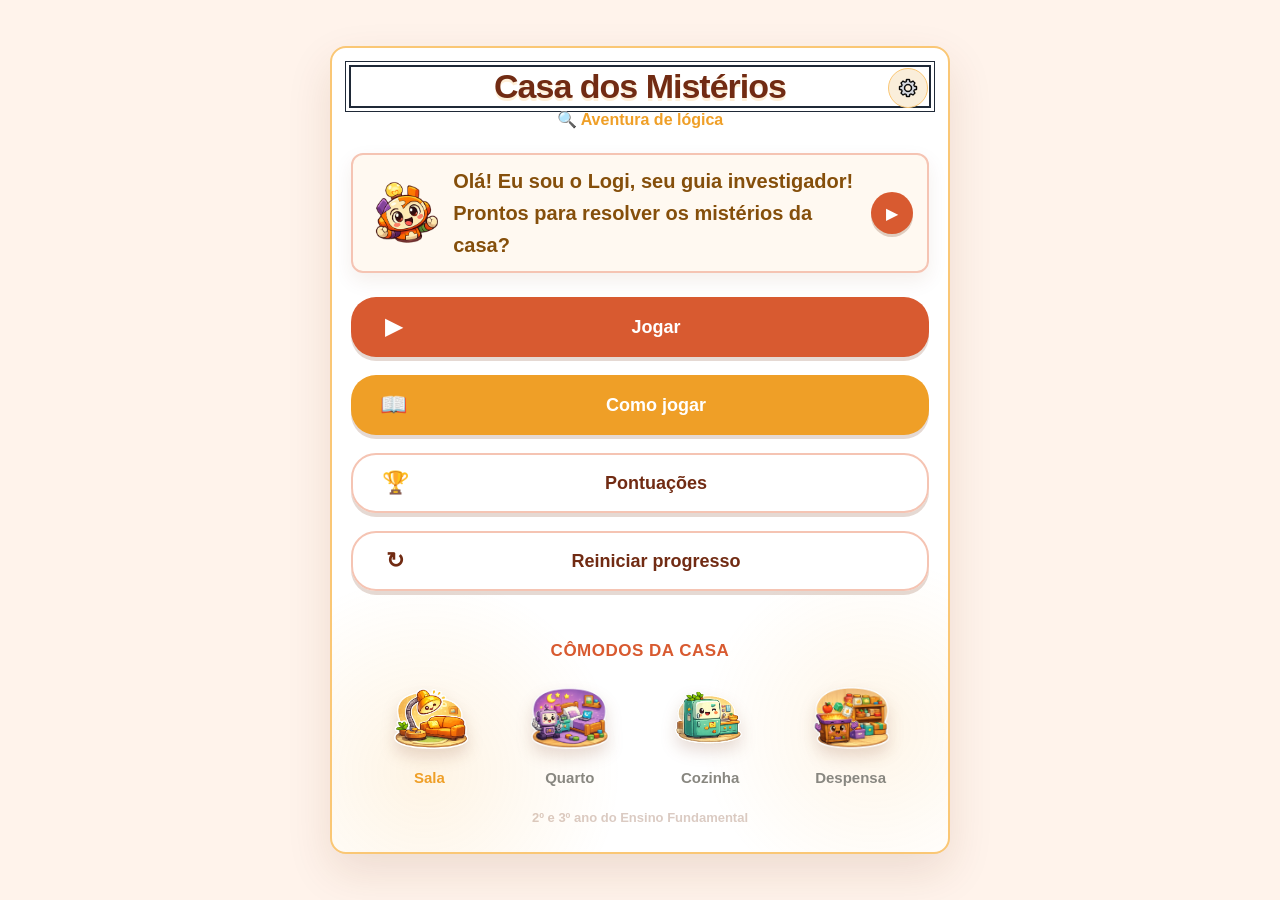
==== index.html @ b4cecc3c "AB#102 Ajustar leitura de textos e rótulos pelo leitor de tela" ====
<!DOCTYPE html>
<html lang="pt-BR">
<head>
  <meta charset="UTF-8">
  <meta name="viewport" content="width=device-width, initial-scale=1.0">
  <title>Casa dos Mistérios</title>
  <link rel="stylesheet" href="assets/css/base.css">
  <link rel="stylesheet" href="assets/css/index.css">
</head>
<body>

  <section class="tela tela--relativa" id="tela-principal">

    <!-- Cabeçalho -->
    <section class="inicio-header">
      <h1 class="inicio-header__titulo" id="inicio-titulo">Casa dos Mistérios</h1>
      <p class="inicio-header__subtitulo"><span aria-hidden="true">🔍</span> Aventura de lógica</p>
    </section>

    <!-- Acesso às configurações de acessibilidade -->
    <button class="btn-config" id="btn-config"
            type="button"
            aria-label="Configurações"
            aria-haspopup="dialog"
            aria-controls="modal-config"
            aria-expanded="false">
      <img src="assets/img/config.png" alt="" aria-hidden="true" style="width:20px;height:20px;">
    </button>

    <!-- Mascote Logi de boas-vindas -->
    <section class="balao inicio-logi" aria-label="Mensagem do Logi">
      <img src="assets/img/logi_feliz.png" alt="" class="logi-mascote">
      <p class="balao__texto" id="logi-boas-vindas">
        Olá! Eu sou o <strong>Logi</strong>, seu guia investigador! Prontos para resolver os mistérios da casa?
      </p>
      <button class="dica__play balao__play" id="logi-play" type="button" aria-label="Repetir instrução do Logi">▶</button>
    </section>


    <!-- Menu -->
    <div class="menu-botoes">
      <button class="btn--menu-principal btn--menu-laranja"
              onclick="window.location.href='assets/pages/MapaCasa.html'">
        <span aria-hidden="true">▶</span>
        <strong>Jogar</strong>
      </button>
      <button class="btn--menu-principal btn--menu-ambar" id="btn-como-jogar"
              aria-haspopup="dialog" aria-controls="modal-como-jogar" aria-expanded="false">
        <span aria-hidden="true">📖</span>
        <strong>Como jogar</strong>
      </button>
      <button class="btn--menu-principal btn--menu-outline"
              onclick="window.location.href='assets/pages/TelaPontuacao.html'">
        <span aria-hidden="true">🏆</span>
        <strong>Pontuações</strong>
      </button>
      <button class="btn--menu-principal btn--menu-outline" id="btn-resetar">
        <span aria-hidden="true">↻</span>
        <strong>Reiniciar progresso</strong>
      </button>
    </div>

    <!-- Prévia dos cômodos -->
    <section class="inicio-comodos" aria-label="Cômodos do jogo">
      <p class="inicio-comodos__titulo">Cômodos da Casa</p>
      <div class="inicio-comodos__lista">
        <article class="inicio-comodo">
          <img src="assets/img/icone-sala.png" alt="" class="inicio-comodo__icone-img">
          <p class="inicio-comodo__label" id="lbl-sala">Sala</p>
        </article>
        <article class="inicio-comodo">
          <img src="assets/img/icone-quarto.png" alt="" class="inicio-comodo__icone-img">
          <p class="inicio-comodo__label inicio-comodo__label--cinza" id="lbl-quarto">Quarto</p>
        </article>
        <article class="inicio-comodo">
          <img src="assets/img/icone-cozinha.png" alt="" class="inicio-comodo__icone-img">
          <p class="inicio-comodo__label inicio-comodo__label--cinza" id="lbl-cozinha">Cozinha</p>
        </article>
        <article class="inicio-comodo">
          <img src="assets/img/icone-despensa.png" alt="" class="inicio-comodo__icone-img">
          <p class="inicio-comodo__label inicio-comodo__label--cinza" id="lbl-despensa">Despensa</p>
        </article>
      </div>
      <p class="inicio-rodape">2º e 3º ano do Ensino Fundamental</p>
    </section>

  </section><!-- /tela-principal -->

  <!-- ===== Modal Configurações de acessibilidade ===== -->
  <div class="modal-overlay" id="modal-config" role="dialog" aria-modal="true"
       aria-labelledby="config-titulo" aria-describedby="config-descricao" style="display:none;">
    <section class="modal" style="max-width:340px;">
      <h2 class="modal-titulo" id="config-titulo">Configurações de acessibilidade</h2>
      <p class="modal-sub" id="config-descricao">Opções para tornar o jogo mais confortável.</p>

      <section class="config-linha">
        <label class="config-label" for="toggle-contraste">Alto contraste</label>
        <button class="toggle-btn" id="toggle-contraste" role="switch"
                type="button" aria-checked="false" aria-label="Alto contraste"
                aria-describedby="contraste-status">
          <span class="toggle-thumb"></span>
        </button>
      </section>
      <p class="modal-sub" id="contraste-status">Aumenta o contraste de textos, fundos e controles.</p>

      <section class="config-linha" style="margin-top:1rem;">
        <span class="config-label" id="fonte-label">Tamanho da fonte</span>
        <section class="config-fonte-btns">
          <button class="btn btn--outline" id="btn-fonte-menos"
                  type="button" aria-label="Diminuir tamanho da fonte"
                  aria-describedby="fonte-status" style="flex:0;padding:8px 14px;">A−</button>
          <span id="fonte-valor" role="status" aria-live="polite" aria-atomic="true" style="font-size:calc(13px * var(--escala-fonte));font-weight:600;color:var(--texto-escuro);min-width:40px;text-align:center;">Padrão (100%)</span>
          <button class="btn btn--outline" id="btn-fonte-mais"
                  type="button" aria-label="Aumentar tamanho da fonte"
                  aria-describedby="fonte-status" style="flex:0;padding:8px 14px;">A+</button>
        </section>
      </section>
      <p class="modal-sub" id="fonte-status">Escolha entre tamanho padrão, maior e muito maior.</p>

      <section class="config-linha" style="margin-top:1rem;">
        <label class="config-label" for="toggle-som">Efeitos sonoros</label>
        <button class="toggle-btn" id="toggle-som" role="switch"
                aria-checked="true" aria-label="Efeitos sonoros">
          <span class="toggle-thumb"></span>
        </button>
      </section>

      <section class="config-linha" style="margin-top:1rem;">
        <label class="config-label" for="toggle-musica">Música</label>
        <button class="toggle-btn" id="toggle-musica" role="switch"
                aria-checked="true" aria-label="Música">
          <span class="toggle-thumb"></span>
        </button>
      </section>

      <section class="config-linha" style="margin-top:1rem;">
        <label class="config-label" for="toggle-narracao">Narração</label>
        <button class="toggle-btn" id="toggle-narracao" role="switch"
                type="button" aria-checked="true" aria-label="Narração">
          <span class="toggle-thumb"></span>
        </button>
      </section>

      <section style="margin-top:1.25rem;" aria-labelledby="atalhos-titulo">
        <h3 id="atalhos-titulo" style="font-size:calc(11px * var(--escala-fonte));font-weight:700;color:var(--cinza);text-transform:uppercase;letter-spacing:.5px;margin-bottom:6px;">
          Atalhos de teclado
        </h3>
        <ul style="font-size:calc(11px * var(--escala-fonte));color:var(--texto-medio);line-height:2;">
          <li><kbd>Alt</kbd> + <kbd>A</kbd> — abrir acessibilidade</li>
          <li><kbd>Alt</kbd> + <kbd>R</kbd> — repetir instrução</li>
          <li><span aria-hidden="true"><kbd>Esc</kbd></span><span class="texto-leitor">Escape</span> — fechar menu ou janela aberta</li>
          <li><kbd>Tab</kbd> — navegar entre elementos</li>
          <li><kbd>Enter</kbd> / <kbd>Espaço</kbd> — selecionar / confirmar</li>
          <li><kbd>Delete</kbd> — remover bloco selecionado</li>
          <li><kbd>V</kbd> / <kbd>F</kbd> — Verdadeiro / Falso (Cozinha)</li>
        </ul>
      </section>

      <button class="btn btn--laranja" style="margin-top:1.25rem;width:100%;"
              id="btn-fechar-config" aria-label="Fechar configurações">
        Fechar
      </button>
    </section>
  </div>

  <!-- ===== Modal Como Jogar ===== -->
  <div class="modal-overlay" id="modal-como-jogar" role="dialog" aria-modal="true"
       aria-labelledby="cj-titulo" style="display:none;">
    <section class="modal" style="max-width:340px;">
      <h2 class="modal-titulo" id="cj-titulo" style="margin-bottom:1rem;">Como jogar</h2>
      <ul style="font-size:calc(13px * var(--escala-fonte));line-height:2;color:var(--texto-medio);list-style:none;padding:0;">
        <li><img src="assets/img/icone-sala.png"     alt="" style="width:18px;vertical-align:middle;margin-right:6px;"> <strong>Sala</strong> — Monte sequências de blocos para guiar o personagem até a estrela.</li>
        <li style="margin-top:6px;"><img src="assets/img/icone-quarto.png"   alt="" style="width:18px;vertical-align:middle;margin-right:6px;"> <strong>Quarto</strong> — Encontre os erros na rotina e reconstrua a ordem correta.</li>
        <li style="margin-top:6px;"><img src="assets/img/icone-cozinha.png"  alt="" style="width:18px;vertical-align:middle;margin-right:6px;"> <strong>Cozinha</strong> — Julgue cada frase: Verdadeiro ou Falso?</li>
        <li style="margin-top:6px;"><img src="assets/img/icone-despensa.png" alt="" style="width:18px;vertical-align:middle;margin-right:6px;"> <strong>Despensa</strong> — Organize os itens por tamanho, cor ou categoria.</li>
      </ul>
      <p style="font-size:calc(12px * var(--escala-fonte));color:var(--cinza);margin-top:1rem;">
        Complete cada cômodo para desbloquear o próximo. Quanto menos erros, mais pontos!
      </p>
      <button class="btn btn--laranja" style="margin-top:1.25rem;width:100%;"
              id="btn-fechar-cj">
        Entendi!
      </button>
    </section>
  </div>

  <script src="assets/js/plataforma.js"></script>
  <script src="assets/js/gameState.js"></script>
  <script src="assets/js/audio.js"></script>
  <script>
  /* ===== index.html — menu principal ===== */

  /* Atualiza labels dos cômodos com status de progresso */
  function atualizarStatus() {
    const state = gameState.get();
    const ids   = ['sala', 'quarto', 'cozinha', 'despensa'];
    ids.forEach(id => {
      const el = document.getElementById('lbl-' + id);
      if (!el) return;
      if (state.completed[id]) {
        el.classList.remove('inicio-comodo__label--cinza');
        el.textContent = el.textContent.replace(' ✓', '') + ' ✓';
      }
    });
  }

  /* ===== Configurações ===== */
  let acionadorModal = null;

  function abrirModal(id, acionador) {
    const modal = document.getElementById(id);
    if (!modal) return;
    acionadorModal = acionador || document.activeElement;
    preservarFocoAcessivel(modal, acionadorModal);
    abrirModalFluxoAcessivel(modal);
    if (acionadorModal?.hasAttribute('aria-expanded')) {
      acionadorModal.setAttribute('aria-expanded', 'true');
    }
  }

  function fecharModal(id) {
    const modal = document.getElementById(id);
    if (!modal || modal.style.display === 'none') return;
    if (id === 'modal-como-jogar') restaurarNarracaoAposTutorial();
    if (acionadorModal?.hasAttribute('aria-expanded')) {
      acionadorModal.setAttribute('aria-expanded', 'false');
    }
    acionadorModal = null;
    fecharModalFluxoAcessivel(modal);
  }

  document.getElementById('btn-config').addEventListener('click', () => {
    sincronizarTogglles();
    abrirModal('modal-config', document.getElementById('btn-config'));
  });
  document.getElementById('btn-fechar-config').addEventListener('click', () => fecharModal('modal-config'));
  document.getElementById('btn-como-jogar').addEventListener('click', e => {
    abrirModal('modal-como-jogar', e.currentTarget);
    const modal = document.getElementById('modal-como-jogar');
    const texto = [...modal.querySelectorAll('li, p')].map(el => el.textContent).join(' ');
    narrarTutorialAcessivel(texto);
  });
  document.getElementById('btn-fechar-cj').addEventListener('click', () => {
    fecharModal('modal-como-jogar');
  });

  // Fechar ao clicar fora
  ['modal-config', 'modal-como-jogar'].forEach(id => {
    document.getElementById(id).addEventListener('click', e => {
      if (e.target === e.currentTarget) fecharModal(id);
    });
  });

  /* ---- Toggles ---- */
  function sincronizarTogglles() {
    const cfg = gameState.getSettings();
    setToggle('toggle-contraste', cfg.altoContraste);
    setToggle('toggle-som',       cfg.somAtivado);
    setToggle('toggle-musica',    cfg.musicaAtivada);
    setToggle('toggle-narracao',  cfg.narracaoAtivada);
    atualizarControleFonte(cfg.tamanhoFonte);
  }

  function setToggle(id, on) {
    const btn = document.getElementById(id);
    btn.setAttribute('aria-checked', on ? 'true' : 'false');
    btn.classList.toggle('toggle-btn--on', on);
  }

  function bindToggle(id, key) {
    document.getElementById(id).addEventListener('click', () => {
      const cfg     = gameState.getSettings();
      const novoVal = !cfg[key];
      gameState.updateSettings({ [key]: novoVal });
      setToggle(id, novoVal);
      aplicarConfiguracoes();
      if (key === 'musicaAtivada') audio.sincronizarConfiguracoes();
      if (key === 'narracaoAtivada') audio.sincronizarNarracao();
    });
  }

  bindToggle('toggle-contraste', 'altoContraste');
  bindToggle('toggle-som',       'somAtivado');
  bindToggle('toggle-musica',    'musicaAtivada');
  bindToggle('toggle-narracao',  'narracaoAtivada');

  const textoBoasVindas = document.getElementById('logi-boas-vindas').textContent;
  audio.definirNarracao(textoBoasVindas);
  document.getElementById('logi-play').addEventListener('click', () => audio.repetirNarracao());

  /* ---- Tamanho da fonte ---- */
  const NIVEIS_FONTE = [100, 120, 140];
  const NOMES_FONTE = { 100: 'Padrão', 120: 'Maior', 140: 'Muito maior' };

  function nivelFonteAtual(valor) {
    return NIVEIS_FONTE.includes(Number(valor)) ? Number(valor) : 100;
  }

  function atualizarControleFonte(valor) {
    const nivel = nivelFonteAtual(valor);
    const indice = NIVEIS_FONTE.indexOf(nivel);
    const valorEl = document.getElementById('fonte-valor');
    valorEl.textContent = `${NOMES_FONTE[nivel]} (${nivel}%)`;
    valorEl.setAttribute('aria-label', `Tamanho da fonte: ${NOMES_FONTE[nivel]}, ${nivel} por cento`);
    document.getElementById('btn-fonte-menos').setAttribute('aria-disabled', indice === 0 ? 'true' : 'false');
    document.getElementById('btn-fonte-mais').setAttribute('aria-disabled', indice === NIVEIS_FONTE.length - 1 ? 'true' : 'false');
  }

  function alterarTamanhoFonte(direcao) {
    const atual = nivelFonteAtual(gameState.getSettings().tamanhoFonte);
    const indiceAtual = NIVEIS_FONTE.indexOf(atual);
    const novoIndice = Math.max(0, Math.min(NIVEIS_FONTE.length - 1, indiceAtual + direcao));
    const novoNivel = NIVEIS_FONTE[novoIndice];
    if (novoNivel === atual) return;
    gameState.updateSettings({ tamanhoFonte: novoNivel });
    aplicarConfiguracoes();
    atualizarControleFonte(novoNivel);
  }

  document.getElementById('btn-fonte-menos').addEventListener('click', () => alterarTamanhoFonte(-1));
  document.getElementById('btn-fonte-mais').addEventListener('click', () => alterarTamanhoFonte(1));

  /* ---- Resetar progresso ---- */
  document.getElementById('btn-resetar').addEventListener('click', () => {
    if (confirm('Apagar todo o progresso e recomeçar?')) {
      gameState.reset();
      localStorage.removeItem('sala_fase');
      localStorage.removeItem('despensa_nivel');
      atualizarStatus();
    }
  });

  atualizarStatus();
  sincronizarTogglles();
  // Uma orientacao por carregamento, usando a base global de acessibilidade.
  document.addEventListener('DOMContentLoaded', () => {
    inicializarOrientacaoAcessivel({
      titulo: 'Casa dos Mistérios',
      mensagem: 'Menu principal. Use Tab para navegar pelos botões e Enter para selecionar. Escolha Jogar para começar.',
      focoInicial: '#inicio-titulo'
    });
  }, { once: true });
  </script>

</body>
</html>
---- assets/css/base.css ----
/* =============================================================
   base.css — A Casa dos Mistérios Lógicos
   Tokens de design, reset e componentes compartilhados por
   TODAS as telas. Cada página carrega este arquivo primeiro.
   ============================================================= */

/* ---------- Variáveis de design ---------- */
:root {
  --escala-fonte:   1;
  --laranja:        #D85A30;
  --laranja-claro:  #F0997B;
  --laranja-fundo:  #FAECE7;
  --laranja-borda:  #F5C4B3;
  --ambar:          #EF9F27;
  --ambar-claro:    #FAC775;
  --ambar-fundo:    #FAEEDA;
  --roxo:           #534AB7;
  --roxo-claro:     #7F77DD;
  --roxo-fundo:     #EEEDFE;
  --roxo-borda:     #AFA9EC;
  --verde:          #1D9E75;
  --verde-claro:    #5DCAA5;
  --verde-fundo:    #E1F5EE;
  --verde-borda:    #9FE1CB;
  --marrom:         #4A1B0C;
  --marrom-medio:   #712B13;
  --marrom-fundo:   #FDF5EE;
  --cinza:          #888780;
  --cinza-claro:    #D3D1C7;
  --cinza-fundo:    #F1EFE8;
  --vermelho:       #E24B4A;
  --vermelho-fundo: #FCEBEB;
  --texto-escuro:   #2C2C2A;
  --texto-medio:    #5F5E5A;
  --branco:         #FFFFFF;
  --raio:           12px;
  --raio-lg:        16px;
  --raio-pill:      999px;
  --sombra:         0 2px 12px rgba(216, 90, 48, 0.10);
}

/* ---------- Reset e base ---------- */
*, *::before, *::after {
  box-sizing: border-box;
  margin: 0;
  padding: 0;
}

html, body {
  min-height: 100%;
  width: 100%;
}

img, svg, video, canvas {
  max-width: 100%;
}

button, input, select, textarea {
  max-width: 100%;
}

button {
  white-space: normal;
  overflow-wrap: anywhere;
}

p, li, h1, h2, h3, strong, span {
  overflow-wrap: break-word;
}

html {
  overflow-x: hidden;
}

body {
  font-family: 'Segoe UI', Tahoma, Geneva, Verdana, sans-serif;
  background: #FFF3EB;
  display: flex;
  align-items: flex-start;
  justify-content: center;
  min-height: 100vh;
  min-height: 100dvh;
  padding: clamp(0.5rem, 2vw, 1.5rem);
  color: var(--texto-escuro);
  overflow-x: hidden;
}

/* ---------- Container principal ---------- */
.tela {
  width: 100%;
  min-width: 0;
  max-width: 620px;
  background: var(--branco);
  border-radius: var(--raio-lg);
  border: 2px solid var(--laranja-borda);
  padding: 1.2rem;
  box-shadow: var(--sombra);
}

.tela--roxa     { background: #F5F0FF;           border-color: var(--roxo-borda); }
.tela--verde    { background: #F0FBF7;           border-color: var(--verde-claro); }
.tela--marrom   { background: var(--marrom-fundo); border-color: var(--laranja-borda); }
.tela--relativa { position: relative; }

/* ---------- HUD (cabeçalho de cada tela de jogo) ---------- */
.hud {
  display: flex;
  align-items: center;
  justify-content: space-between;
  margin-bottom: 1rem;
}

.hud__info {
  display: flex;
  align-items: center;
  gap: 8px;
}

.hud__icone     { font-size: calc(22px * var(--escala-fonte)); }
.hud__icone-img { width: 24px; height: 24px; object-fit: contain; }

.hud__titulo {
  font-size: calc(14px * var(--escala-fonte));
  font-weight: 600;
  color: var(--laranja);
}

.hud__titulo--roxo   { color: #3C3489; }
.hud__titulo--verde  { color: #085041; }
.hud__titulo--marrom { color: var(--marrom); }

.hud__subtitulo          { font-size: calc(11px * var(--escala-fonte)); color: var(--cinza); }
.hud__subtitulo--roxo   { color: var(--roxo); }
.hud__subtitulo--verde  { color: #0F6E56; }
.hud__subtitulo--marrom { color: var(--marrom-medio); }

/* ---------- Badge de pontos ---------- */
.badge {
  border-radius: var(--raio-pill);
  padding: 4px 12px;
  font-size: calc(12px * var(--escala-fonte));
  font-weight: 600;
}

.badge--laranja { background: var(--ambar-fundo);   color: #854F0B; }
.badge--roxo    { background: var(--roxo-fundo);    color: #3C3489; }
.badge--verde   { background: var(--verde-fundo);   color: #085041; }
.badge--marrom  { background: var(--laranja-fundo); color: var(--marrom); }

/* ---------- Balão do instrutor / Logi ---------- */
.balao {
  background: rgba(255, 248, 238, 0.8);
  border: 2px solid var(--laranja-borda);
  border-radius: var(--raio);
  padding: 10px 14px;
  margin-bottom: 1.25rem;
  display: flex;
  gap: 10px;
  align-items: flex-start;
  position: relative;
  box-shadow: 0 8px 20px rgba(111, 46, 15, 0.08);
}

.balao::after {
  content: '';
  position: absolute;
  bottom: -10px;
  left: 26px;
  width: 0;
  height: 0;
  border-top: 10px solid var(--laranja-borda);
}

.balao--roxo  { border-color: var(--roxo-borda); }
.balao--verde { border-color: var(--verde-claro); }
.balao--marrom{ border-color: var(--laranja-borda); }

.balao__emoji { font-size: calc(26px * var(--escala-fonte)); flex-shrink: 0; }

.balao__nome {
  font-size: calc(15px * var(--escala-fonte));
  font-weight: 700;
  color: var(--laranja);
  text-transform: uppercase;
  letter-spacing: 0.4px;
  margin-bottom: 2px;
}

.balao__texto {
  font-size: calc(20px * var(--escala-fonte));
  font-weight: 700;
  line-height: 1.6;
  color: #854F0B;
}

.balao__texto--roxo  { color: #3C3489; }
.balao__texto--verde { color: #085041; }
.balao__texto--marrom{ color: var(--marrom-medio); }

/* Imagem do mascote Logi dentro do balão */
.logi-mascote {
  width: 76px;
  height: 64px;
  object-fit: contain;
  flex-shrink: 0;
}

/* Item 9 — botão de play ao lado do mascote, mesmo padrão do play da Dica */
.balao__mascote {
  display: flex;
  flex-direction: column;
  align-items: center;
  gap: 5px;
  flex-shrink: 0;
}

/* Play do balão: maior e em destaque, alinhado à direita da fala */
.dica__play.balao__play {
  width: 42px;
  height: 42px;
  margin-left: auto;
  align-self: center;
  background: var(--laranja);
  color: var(--branco);
  font-size: calc(16px * var(--escala-fonte));
  box-shadow: 0 3px 0 rgba(111, 46, 15, 0.22);
}

.balao__mascote .dica__play.balao__play {
  margin-left: 0;
}

/* ---------- Painel / card interno ---------- */
.painel {
  background: var(--branco);
  border: 1.5px solid var(--laranja-borda);
  border-radius: var(--raio);
  padding: 10px;
  margin-bottom: 1rem;
}

.painel--roxo      { border-color: var(--roxo-borda); }
.painel--verde     { border-color: var(--verde-claro); }
.painel--tracejado { border-style: dashed; }

.painel__label {
  font-size: calc(11px * var(--escala-fonte));
  font-weight: 600;
  color: var(--cinza);
  text-transform: uppercase;
  letter-spacing: 0.5px;
  margin-bottom: 8px;
}

/* ---------- Blocos arrastáveis de comando ---------- */
.blocos {
  display: flex;
  flex-wrap: wrap;
  gap: 6px;
  min-height: 38px;
  align-items: center;
}

.bloco {
  border-radius: 8px;
  padding: 7px 10px;
  font-size: calc(12px * var(--escala-fonte));
  font-weight: 500;
  cursor: grab;
  display: flex;
  align-items: center;
  gap: 5px;
  user-select: none;
}

.bloco--laranja { background: var(--laranja);    color: var(--branco); }
.bloco--ambar   { background: var(--ambar);      color: var(--branco); }
.bloco--roxo    { background: var(--roxo-claro); color: var(--branco); }
.bloco--verde   { background: var(--verde);      color: var(--branco); }
.bloco--erro    { background: var(--vermelho);   color: var(--branco); }

.bloco__tag-erro {
  background: rgba(255, 255, 255, 0.3);
  border-radius: 4px;
  padding: 1px 5px;
  font-size: calc(10px * var(--escala-fonte));
}

.bloco--vazio {
  border: 2px dashed var(--cinza-claro);
  background: transparent;
  color: var(--cinza-claro);
  cursor: default;
}

/* ---------- Imagens auxiliares (substituem emojis) ---------- */
.bloco-img               { width: 16px;  height: 16px;  object-fit: contain; }
.grade-img               { width: 100%;  height: 100%;  object-fit: contain; }
.grade-personagem        { position: relative; z-index: 2; }
.dica-img                { width: 18px;  height: 18px;  object-fit: contain; flex-shrink: 0; }
.modal-trofeu            { width: 56px;  height: 56px;  object-fit: contain; margin-bottom: 0.5rem; }
.modal-estrela-img       { width: 28px;  height: 28px;  object-fit: contain; }
.modal-estrela-img--vazia { filter: grayscale(1) opacity(0.35); }
.comodo-card__icone-img  { display: block; width: 40px; height: 40px; object-fit: contain; margin: 0 auto 6px; }
.resultado-header__icone-img  { width: 60px; height: 60px; object-fit: contain; margin-bottom: 0.5rem; }
.pontuacao-card__icone-img    { width: 22px; height: 22px; object-fit: contain; }
.btn-vf__emoji-img            { width: 32px; height: 32px; object-fit: contain; }

/* ---------- Botões principais ---------- */
.btn-grupo {
  display: flex;
  gap: 10px;
}

.btn {
  border: none;
  border-radius: var(--raio);
  padding: 12px 0;
  font-size: calc(14px * var(--escala-fonte));
  font-weight: 600;
  cursor: pointer;
  flex: 1;
  transition: opacity 0.15s;
}

.btn:hover  { opacity: 0.88; }
.btn:active { opacity: 0.75; }

.btn--laranja { background: var(--laranja); color: var(--branco); }
.btn--roxo    { background: var(--roxo);    color: var(--branco); }
.btn--verde   { background: var(--verde);   color: var(--branco); }
.btn--marrom  { background: var(--laranja); color: var(--branco); }

.btn--outline {
  background: var(--laranja-fundo);
  color: var(--marrom-medio);
  border: 1.5px solid var(--laranja-borda);
  flex: 0 0 auto;
  white-space: nowrap;
  overflow-wrap: normal;
  padding: 12px 16px;
}

.btn--outline-roxo {
  background: var(--roxo-fundo);
  color: #3C3489;
  border: 1.5px solid var(--roxo-borda);
  flex: 0 0 auto;
  white-space: nowrap;
  overflow-wrap: normal;
  padding: 12px 16px;
}

/* ---------- Botão Voltar ao Mapa (HUD das telas de jogo) ---------- */
.btn-voltar-mapa {
  display: inline-flex;
  align-items: center;
  gap: 4px;
  padding: 5px 12px;
  border-radius: var(--raio-pill);
  border: 1.5px solid var(--laranja-borda);
  background: rgba(255, 255, 255, 0.92);
  color: var(--marrom-medio);
  font-size: calc(12px * var(--escala-fonte));
  font-weight: 700;
  cursor: pointer;
  flex-shrink: 0;
  transition: opacity 0.15s, transform 0.15s;
  box-shadow: 0 2px 0 rgba(111, 46, 15, 0.10);
  white-space: nowrap;
}
.btn-voltar-mapa:hover  { opacity: 0.85; transform: translateX(-2px); }
.btn-voltar-mapa:active { transform: translateX(0); opacity: 0.75; }

/* ---------- Botão de ajuda (Como jogar / Objetivo) ---------- */
.btn-ajuda {
  display: inline-flex;
  align-items: center;
  justify-content: center;
  width: 44px;
  height: 44px;
  min-width: 44px;
  border-radius: 50%;
  border: 1.5px solid var(--laranja-borda);
  background: rgba(255, 255, 255, 0.95);
  color: var(--marrom-medio);
  font-size: calc(20px * var(--escala-fonte));
  font-weight: 900;
  cursor: pointer;
  flex-shrink: 0;
  margin-left: 8px;
  box-shadow: 0 3px 0 rgba(111, 46, 15, 0.14);
  transition: transform 0.15s, box-shadow 0.15s, opacity 0.15s;
}

.btn-ajuda:hover  { opacity: 0.88; transform: translateY(-2px); }
.btn-ajuda:active { transform: translateY(0); opacity: 0.75; }

/* ---------- Conteúdo do modal de ajuda (Como jogar / Objetivo) ---------- */
.modal-ajuda {
  text-align: left;
}

.modal-fechar {
  position: absolute;
  top: 10px;
  right: 10px;
  width: 32px;
  height: 32px;
  border-radius: 50%;
  border: none;
  background: var(--cinza-fundo);
  color: var(--texto-medio);
  font-size: calc(16px * var(--escala-fonte));
  font-weight: 700;
  cursor: pointer;
  display: flex;
  align-items: center;
  justify-content: center;
}

.modal-ajuda-secao {
  margin-bottom: 1.1rem;
}

.modal-ajuda-secao:last-child { margin-bottom: 0; }

.modal-ajuda-titulo {
  display: flex;
  align-items: center;
  gap: 6px;
  font-size: calc(12px * var(--escala-fonte));
  font-weight: 900;
  text-transform: uppercase;
  letter-spacing: 0.6px;
  color: var(--laranja);
  margin-bottom: 0.55rem;
}

.modal-ajuda-lista {
  padding-left: 1.1rem;
  color: var(--texto-medio);
  font-size: calc(13px * var(--escala-fonte));
  line-height: 1.6;
}

.modal-ajuda-lista li + li { margin-top: 0.7rem; }

/* Item 7 — cada passo do "Como jogar" ganha um preview real do elemento citado */
.modal-ajuda-visual {
  display: flex;
  align-items: center;
  gap: 8px;
  flex-wrap: wrap;
  margin-top: 6px;
}

.modal-ajuda-visual .btn {
  flex: none;
  padding: 8px 16px;
  font-size: calc(12px * var(--escala-fonte));
  pointer-events: none;
}

.modal-ajuda-visual .bloco {
  flex: none;
  pointer-events: none;
}

.modal-ajuda-visual img {
  width: 26px;
  height: 26px;
  object-fit: contain;
}

.modal-ajuda-visual .modal-ajuda-mini-painel {
  border: 1.5px dashed var(--laranja-borda);
  border-radius: 10px;
  padding: 5px 10px;
  font-size: calc(11.5px * var(--escala-fonte));
  color: var(--texto-medio);
  background: rgba(255, 255, 255, 0.6);
}

.modal-ajuda-objetivo {
  display: flex;
  align-items: center;
  gap: 10px;
  background: var(--laranja-fundo);
  border-radius: 14px;
  padding: 0.7rem 0.85rem;
  text-align: left;
}

.modal-ajuda-objetivo img {
  width: 34px;
  height: 34px;
  object-fit: contain;
  flex-shrink: 0;
}

.modal-ajuda-objetivo p {
  font-size: calc(13px * var(--escala-fonte));
  line-height: 1.5;
  color: var(--marrom-medio);
}

/* ---------- Dica padronizada (ícone do cômodo + play) ---------- */
.dica__icone-comodo {
  width: 26px;
  height: 26px;
  object-fit: contain;
  flex-shrink: 0;
}

.dica__play {
  flex-shrink: 0;
  width: 30px;
  height: 30px;
  margin-left: auto;
  border-radius: 50%;
  border: none;
  background: rgba(255, 255, 255, 0.75);
  color: inherit;
  font-size: calc(12px * var(--escala-fonte));
  cursor: pointer;
  display: flex;
  align-items: center;
  justify-content: center;
  box-shadow: 0 2px 4px rgba(0, 0, 0, 0.12);
  transition: transform 0.15s, opacity 0.15s;
}

.dica__play:hover  { opacity: 0.85; transform: scale(1.06); }
.dica__play:active { transform: scale(0.94); }

/* Item 8 — chama a atenção para a Dica após o primeiro erro do jogador */
.dica--pulsar {
  animation: dica-pulsar 1.3s ease-in-out infinite;
  box-shadow: 0 0 0 3px rgba(239, 159, 39, 0.35);
}

@keyframes dica-pulsar {
  0%, 100% { transform: scale(1); }
  50%      { transform: scale(1.035); }
}

@media (prefers-reduced-motion: reduce) {
  .dica--pulsar { animation: none; }
}

/* ---------- Botão de configurações (⚙) ---------- */
.btn-config {
  position: absolute;
  top: 20px;
  right: 20px;
  background: var(--ambar-fundo);
  border-radius: 50%;
  width: 40px;
  height: 40px;
  display: flex;
  align-items: center;
  justify-content: center;
  font-size: calc(18px * var(--escala-fonte));
  border: 1.5px solid var(--ambar-claro);
  cursor: pointer;
}

/* ---------- Dica / alerta contextual ---------- */
.dica {
  border-radius: var(--raio);
  padding: 8px 14px;
  display: flex;
  align-items: center;
  gap: 8px;
  margin-bottom: 1rem;
}

.dica--ambar { background: var(--ambar-fundo); }
.dica--roxo  { background: var(--roxo-fundo); }
.dica--verde { background: var(--verde-fundo); }
.dica--erro  { background: var(--vermelho-fundo); }

.dica__emoji { font-size: calc(18px * var(--escala-fonte)); flex-shrink: 0; }

.dica__texto { font-size: calc(11px * var(--escala-fonte)); line-height: 1.5; }
.dica__texto--ambar { color: #854F0B; }
.dica__texto--roxo  { color: #3C3489; }
.dica__texto--verde { color: #085041; }
.dica__texto--erro  { color: #A32D2D; }

/* ---------- Bolinhas de progresso ---------- */
.progresso {
  display: flex;
  justify-content: center;
  gap: 4px;
  margin-top: 8px;
}

.progresso__bolinha {
  width: 10px;
  height: 10px;
  border-radius: 50%;
}

.progresso__bolinha--ok    { background: #97C459; }
.progresso__bolinha--meio  { background: #C0DD97; }
.progresso__bolinha--vazio { background: var(--cinza-claro); }

/* ---------- Modal overlay e caixa ---------- */
.modal-overlay {
  position: fixed;
  inset: 0;
  background: rgba(0, 0, 0, 0.55);
  display: flex;
  align-items: center;
  justify-content: center;
  z-index: 1000;
  padding: clamp(0.5rem, 2vw, 1rem);
  overflow-x: hidden;
  overflow-y: auto;
}

.hud,
.hud__info,
.balao,
.painel,
.btn-grupo {
  min-width: 0;
}

.modal {
  background: var(--branco);
  border-radius: var(--raio-lg);
  padding: clamp(1rem, 4vw, 1.5rem);
  width: min(100%, 360px);
  max-width: 360px;
  max-height: calc(100dvh - 1rem);
  overflow-y: auto;
  overflow-wrap: anywhere;
  text-align: center;
  box-shadow: 0 8px 32px rgba(0, 0, 0, 0.2);
  animation: modalEntrada 0.25s ease;
}

@keyframes modalEntrada {
  from { transform: scale(0.88); opacity: 0; }
  to   { transform: scale(1);    opacity: 1; }
}

.modal-titulo { font-size: calc(20px * var(--escala-fonte)); font-weight: 700; color: var(--marrom-medio); margin-bottom: 0.25rem; }
.modal-sub    { font-size: calc(13px * var(--escala-fonte)); color: var(--texto-medio); margin-bottom: 0.75rem; }
.modal-pts    { font-size: calc(16px * var(--escala-fonte)); font-weight: 700; color: var(--laranja); margin-top: 0.5rem; }

.modal-estrelas {
  display: flex;
  gap: 6px;
  justify-content: center;
  margin: 0.5rem 0;
}

/* ---------- Modal de configurações ---------- */
.config-linha {
  display: flex;
  align-items: center;
  justify-content: space-between;
  gap: 12px;
}

.config-label {
  font-size: calc(13px * var(--escala-fonte));
  font-weight: 600;
  color: var(--texto-escuro);
}

.config-fonte-btns {
  display: flex;
  align-items: center;
  gap: 8px;
  flex-wrap: wrap;
  justify-content: flex-end;
}

#fonte-valor { flex: 1 1 92px; }

button[aria-disabled="true"] { opacity: 0.55; }

html[data-tamanho-fonte]:not([data-tamanho-fonte="100"]) .btn--outline,
html[data-tamanho-fonte]:not([data-tamanho-fonte="100"]) .btn-voltar-mapa,
html[data-tamanho-fonte]:not([data-tamanho-fonte="100"]) .nivel {
  white-space: normal;
}

html[data-tamanho-fonte]:not([data-tamanho-fonte="100"]) .config-linha {
  align-items: flex-start;
  flex-wrap: wrap;
}

html[data-tamanho-fonte]:not([data-tamanho-fonte="100"]) .modal,
html[data-tamanho-fonte]:not([data-tamanho-fonte="100"]) .balao,
html[data-tamanho-fonte]:not([data-tamanho-fonte="100"]) .painel,
html[data-tamanho-fonte]:not([data-tamanho-fonte="100"]) .comodo-card,
html[data-tamanho-fonte]:not([data-tamanho-fonte="100"]) .pergunta-box,
html[data-tamanho-fonte]:not([data-tamanho-fonte="100"]) .dica {
  overflow-wrap: anywhere;
}

/* Toggle switch (alto contraste / som) */
.toggle-btn {
  width: 44px;
  height: 24px;
  border-radius: 12px;
  background: var(--cinza-claro);
  border: none;
  position: relative;
  cursor: pointer;
  transition: background 0.2s;
  flex-shrink: 0;
}

.toggle-btn--on { background: var(--verde); }

.toggle-thumb {
  position: absolute;
  top: 3px;
  left: 3px;
  width: 18px;
  height: 18px;
  border-radius: 50%;
  background: var(--branco);
  transition: transform 0.2s;
  box-shadow: 0 1px 4px rgba(0, 0, 0, 0.2);
}

.toggle-btn--on .toggle-thumb { transform: translateX(20px); }

/* ---------- Animações de personagem ---------- */
@keyframes shake {
  0%, 100% { transform: translateX(0); }
  20%      { transform: translateX(-5px); }
  40%      { transform: translateX(5px); }
  60%      { transform: translateX(-4px); }
  80%      { transform: translateX(4px); }
}
.shake { animation: shake 0.5s ease; }

@keyframes pular {
  0%, 100% { transform: translateY(0); }
  50%      { transform: translateY(-6px); }
}
.pular { animation: pular 0.35s ease; }

/* ---------- Atalhos de teclado ---------- */
kbd {
  display: inline-block;
  background: var(--cinza-fundo);
  border: 1px solid var(--cinza-claro);
  border-radius: 4px;
  padding: 1px 6px;
  font-size: calc(10px * var(--escala-fonte));
  font-family: monospace;
  color: var(--texto-escuro);
}

/* ---------- Responsividade global ---------- */
@media (max-width: 560px) {
  body             { padding: 1rem; }
  .tela            { padding: 1rem; }
  .balao__texto    { font-size: calc(17px * var(--escala-fonte)); }
  .logi-mascote    { width: 60px; height: 50px; }
}

@media (max-width: 400px) {
  body             { padding: 0.6rem; }
  .tela            { padding: 0.85rem; }
  .balao__texto    { font-size: calc(15px * var(--escala-fonte)); }
  .logi-mascote    { width: 52px; height: 44px; }
  .balao           { padding: 8px 10px; gap: 8px; }
}

@media (max-height: 760px) and (min-width: 700px) {
  body { padding-block: 0.45rem; }
  .modal { padding-block: 0.85rem; }
  .modal-trofeu { width: 44px; height: 44px; }
}

@media (orientation: landscape) and (max-height: 560px) {
  body { padding: 0.35rem; }
  .modal-overlay { align-items: flex-start; padding: 0.35rem; }
  .modal { max-height: calc(100dvh - 0.7rem); }
}

/* ---------- Foco visível (acessibilidade) ---------- */
:focus-visible {
  outline: 3px solid #FFFFFF;
  outline-offset: 2px;
  box-shadow: 0 0 0 6px #1F2937 !important;
}

/* ---------- Alto contraste ---------- */
body.alto-contraste {
  background: #000 !important;
  color: #fff !important;
  --texto-escuro: #fff;
  --texto-medio: #f2f2f2;
  --cinza: #dedede;
  --cinza-claro: #bdbdbd;
  --cinza-fundo: #242424;
}

body.alto-contraste .tela,
body.alto-contraste .tela--roxa,
body.alto-contraste .tela--verde,
body.alto-contraste .tela--marrom,
body.alto-contraste #tela-principal,
body.alto-contraste .tela--mapa,
body.alto-contraste .sala-page,
body.alto-contraste .quarto-page,
body.alto-contraste .cozinha-page,
body.alto-contraste .despensa-page {
  background: #090909 !important;
  border-color: #ffd700 !important;
  color: #fff !important;
}

body.alto-contraste .balao,
body.alto-contraste .painel,
body.alto-contraste .pergunta-box,
body.alto-contraste .modal,
body.alto-contraste .pontuacao-card,
body.alto-contraste .comodo-card,
body.alto-contraste .mapa-pontos,
body.alto-contraste .mapa-logi__balao,
body.alto-contraste .mapa-progresso-geral,
body.alto-contraste .sala-fases-card,
body.alto-contraste .sala-panel,
body.alto-contraste .sala-game-area,
body.alto-contraste .sala-grade-panel,
body.alto-contraste .sala-sequencia-panel,
body.alto-contraste .sala-mini-dica,
body.alto-contraste .quarto-logi,
body.alto-contraste .quarto-card,
body.alto-contraste .quarto-feedback,
body.alto-contraste .cozinha-logi,
body.alto-contraste .cozinha-status,
body.alto-contraste .cozinha-pergunta,
body.alto-contraste .despensa-logi,
body.alto-contraste .despensa-card,
body.alto-contraste .despensa-niveis,
body.alto-contraste .item-card,
body.alto-contraste .dica {
  background: #181818 !important;
  border-color: #fff !important;
  color: #fff !important;
}

body.alto-contraste .hud__titulo,
body.alto-contraste .hud__subtitulo,
body.alto-contraste .balao__nome,
body.alto-contraste .balao__texto,
body.alto-contraste .painel__label,
body.alto-contraste .dica__texto,
body.alto-contraste .modal-titulo,
body.alto-contraste .modal-sub,
body.alto-contraste .modal-ajuda-titulo,
body.alto-contraste .modal-ajuda-lista,
body.alto-contraste .modal-ajuda-objetivo p,
body.alto-contraste .modal-ajuda-mini-painel,
body.alto-contraste .config-label,
body.alto-contraste .inicio-header__titulo,
body.alto-contraste .inicio-header__subtitulo,
body.alto-contraste .inicio-comodos__titulo,
body.alto-contraste .inicio-comodo__label,
body.alto-contraste .inicio-rodape,
body.alto-contraste .mapa-titulo-linha h1,
body.alto-contraste .mapa-titulo-area p,
body.alto-contraste .mapa-logi__nome,
body.alto-contraste .mapa-logi__balao p,
body.alto-contraste .mapa-progresso-geral p,
body.alto-contraste .mapa-progresso-geral strong,
body.alto-contraste .comodo-card__nome,
body.alto-contraste .comodo-card__skill,
body.alto-contraste .comodo-card__pts,
body.alto-contraste .comodo-card__bloq-aviso,
body.alto-contraste .sala-hud__titulo,
body.alto-contraste .sala-hud__subtitulo,
body.alto-contraste .sala-panel__title,
body.alto-contraste .sala-panel__hint,
body.alto-contraste .quarto-logi__nome,
body.alto-contraste .quarto-logi__texto,
body.alto-contraste .quarto-card__titulo,
body.alto-contraste .quarto-card__subtitulo,
body.alto-contraste .cozinha-logi__nome,
body.alto-contraste .cozinha-logi__texto,
body.alto-contraste .cozinha-pergunta__frase,
body.alto-contraste .cozinha-pergunta__aviso,
body.alto-contraste .despensa-logi__nome,
body.alto-contraste .despensa-logi__texto,
body.alto-contraste .despensa-logi__instrucao,
body.alto-contraste .despensa-logi__legenda,
body.alto-contraste .despensa-card__titulo,
body.alto-contraste .item-card__nome,
body.alto-contraste .prateleira__slot,
body.alto-contraste .prateleira__leg-txt,
body.alto-contraste .resultado-kicker,
body.alto-contraste .resultado-header__titulo,
body.alto-contraste .resultado-header__sub,
body.alto-contraste .pontuacao-card__nome,
body.alto-contraste .pontuacao-card__pts {
  color: #fff !important;
}

body.alto-contraste .dica strong { color: #ffd700 !important; }

body.alto-contraste .mapa-logi__balao::before {
  background: #181818 !important;
  border-color: #fff !important;
}

body.alto-contraste .modal-ajuda-objetivo,
body.alto-contraste .modal-ajuda-mini-painel {
  background: #181818 !important;
  border-color: #fff !important;
}

body.alto-contraste .btn,
body.alto-contraste .btn--menu-principal,
body.alto-contraste .btn-voltar-mapa,
body.alto-contraste .btn-ajuda,
body.alto-contraste .btn-config,
body.alto-contraste .mapa-voltar,
body.alto-contraste .comodo-card__acao,
body.alto-contraste .balao__play,
body.alto-contraste .dica__play,
body.alto-contraste .sala-btn,
body.alto-contraste .quarto-btn,
body.alto-contraste .despensa-btn {
  background: #ffd700 !important;
  border: 2px solid #fff !important;
  color: #000 !important;
}

body.alto-contraste .toggle-btn {
  background: #555 !important;
  border: 2px solid #fff !important;
}

body.alto-contraste .toggle-btn--on { background: #00e5ff !important; }
body.alto-contraste .toggle-thumb { background: #000 !important; }
body.alto-contraste .badge,
body.alto-contraste .nivel--ativo,
body.alto-contraste .nivel--ok,
body.alto-contraste .cozinha-pergunta__numero,
body.alto-contraste .comodo-card__tag { background: #ffd700 !important; border-color: #fff !important; color: #000 !important; }

body.alto-contraste .btn-vf--verde,
body.alto-contraste .bloco--verde,
body.alto-contraste .item-card--selecionado,
body.alto-contraste .item-card--na-prateleira,
body.alto-contraste .prateleira__slot--ok {
  background: #00e5ff !important;
  border: 3px solid #fff !important;
  color: #000 !important;
}

body.alto-contraste .btn-vf--vermelho,
body.alto-contraste .bloco--erro,
body.alto-contraste .item-card--incorreto,
body.alto-contraste .prateleira__slot--erro,
body.alto-contraste .dica--erro {
  background: #ff5c8a !important;
  border: 3px dashed #fff !important;
  color: #000 !important;
}

/* Textos dentro de fundos coloridos claros (rosa/ciano/amarelo) ficam pretos */
body.alto-contraste .dica--erro .dica__texto,
body.alto-contraste .dica--erro strong,
body.alto-contraste .bloco--erro .bloco__tag-erro,
body.alto-contraste .item-card--selecionado .item-card__nome,
body.alto-contraste .item-card--na-prateleira .item-card__nome,
body.alto-contraste .item-card--incorreto .item-card__nome {
  color: #000 !important;
}

body.alto-contraste .bloco--erro .bloco__tag-erro {
  background: rgba(0, 0, 0, 0.15) !important;
}

body.alto-contraste .bloco--laranja,
body.alto-contraste .bloco--ambar,
body.alto-contraste .bloco--roxo,
body.alto-contraste .sala-page #blocos-disponiveis .bloco,
body.alto-contraste .quarto-page .bloco--roxo {
  background: #ffd700 !important;
  border: 2px solid #fff !important;
  color: #000 !important;
}

body.alto-contraste .bloco--vazio,
body.alto-contraste .prateleira__slot,
body.alto-contraste .nivel--bloq,
body.alto-contraste .comodo-card--bloq {
  background: #242424 !important;
  border-color: #bdbdbd !important;
  color: #fff !important;
  opacity: 1 !important;
}

body.alto-contraste .sala-grade,
body.alto-contraste .despensa-prateleira {
  background: #111 !important;
  border: 2px solid #fff !important;
}

body.alto-contraste .grade__celula {
  background: #000 !important;
  border-color: #fff !important;
}

body.alto-contraste .grade__celula--ativa { background: #ffd700 !important; outline: 3px solid #fff; }
body.alto-contraste .grade__celula--obstaculo { background: #ff5c8a !important; border-style: dashed; }
body.alto-contraste .progresso__bolinha { border: 1px solid #fff; }
body.alto-contraste .progresso__bolinha--ok { background: #00e5ff !important; }
body.alto-contraste .progresso__bolinha--meio { background: #ffd700 !important; }
body.alto-contraste .progresso__bolinha--vazio { background: #555 !important; }
body.alto-contraste .mapa-barra { background: #333 !important; border: 1px solid #fff; }
body.alto-contraste .mapa-barra span { background: #00e5ff !important; }

body.alto-contraste .pontuacao-total {
  background: #ffd700 !important;
  border: 2px solid #fff;
}

body.alto-contraste .pontuacao-total__label,
body.alto-contraste .pontuacao-total__numero,
body.alto-contraste .pontuacao-total__de { color: #000 !important; }

body.alto-contraste kbd { background: #000 !important; border-color: #fff !important; color: #fff !important; }
body.alto-contraste :focus-visible { outline: 4px solid #00e5ff !important; outline-offset: 3px; }

/* Texto completo para leitura, sem alterar a apresentacao do jogo. */
.texto-leitor {
  position: absolute;
  width: 1px;
  height: 1px;
  padding: 0;
  margin: -1px;
  overflow: hidden;
  clip-path: inset(50%);
  white-space: nowrap;
  border: 0;
  text-transform: none;
  letter-spacing: normal;
}
---- assets/css/index.css ----
/* =============================================================
   index.css — Tela inicial (index.html)
   Depende de: base.css
   ============================================================= */

/* Fundo especial com gradientes decorativos */
#tela-principal {
  background:
    radial-gradient(circle at 15% 90%, rgba(250, 166, 38, 0.12), transparent 22%),
    radial-gradient(circle at 88% 85%, rgba(250, 166, 38, 0.10), transparent 20%),
    var(--branco);
  border: 2px solid var(--ambar-claro);
  box-shadow: 0 18px 45px rgba(111, 46, 15, 0.12);
  margin-block: auto;
}

/* ---------- Cabeçalho ---------- */
.inicio-header {
  text-align: center;
  margin-bottom: 1.5rem;
}

.inicio-header__casas {
  display: flex;
  justify-content: center;
  gap: 6px;
  margin-bottom: 4px;
}

/* Casinhas decorativas animadas */
.casa-deco {
  position: relative;
  width: 14px;
  height: 10px;
  background: var(--ambar);
  border-radius: 2px;
  animation: piscar 1.8s ease-in-out infinite;
}

.casa-deco::before {
  content: "";
  position: absolute;
  top: -6px;
  left: 0;
  width: 100%;
  height: 8px;
  background: var(--ambar);
  clip-path: polygon(50% 0%, 100% 100%, 0% 100%);
}

.casa-deco::after {
  content: "";
  position: absolute;
  bottom: 0;
  left: 50%;
  transform: translateX(-50%);
  width: 3px;
  height: 5px;
  background: #00000033;
  border-radius: 1px;
}

.casa-deco:nth-child(2) { animation-delay: 0.3s; background: var(--laranja-claro); }
.casa-deco:nth-child(3) { animation-delay: 0.6s; }

@keyframes piscar {
  0%, 100% { opacity: 1;   transform: scale(1); }
  50%      { opacity: 0.4; transform: scale(0.8); }
}

.inicio-header__titulo {
  font-size: calc(34px * var(--escala-fonte));
  font-weight: 900;
  color: var(--marrom-medio);
  letter-spacing: -1px;
  margin-bottom: 0.25rem;
  text-shadow: 0 3px 0 rgba(250, 166, 38, 0.18);
}

.inicio-header__subtitulo {
  font-size: calc(16px * var(--escala-fonte));
  font-weight: 700;
  color: var(--ambar);
  margin-top: 2px;
}

/* ---------- Balão do Logi (Play à direita, igual aos cômodos) ---------- */
.inicio-logi {
  align-items: center;
  margin-bottom: 1.25rem;
}

.inicio-logi .balao__texto {
  flex: 1;
  min-width: 0;
}

/* ---------- Botões do menu principal ---------- */
.menu-botoes {
  display: flex;
  flex-direction: column;
  width: 100%;
  max-width: none;
  margin: 1.5rem 0 2rem;
}

.menu-botoes .btn--menu-principal + .btn--menu-principal,
#tela-principal > .btn--menu-principal + .btn--menu-principal {
  margin-top: 18px;
}

.btn--menu-principal {
  width: 100%;
  min-height: 60px;
  border: none;
  border-radius: 25px;
  padding: 0 26px;
  font-size: calc(18px * var(--escala-fonte));
  font-weight: 700;
  cursor: pointer;
  text-align: center;
  transition: transform 0.15s, box-shadow 0.15s, opacity 0.15s;
  box-shadow: 0 4px 0 rgba(111, 46, 15, 0.18);
  display: flex;
  align-items: center;
  justify-content: space-between;
}

.btn--menu-principal:hover  { opacity: 1; transform: translateY(-2px); box-shadow: 0 6px 0 rgba(111, 46, 15, 0.22); }
.btn--menu-principal:active { opacity: 1; transform: translateY(3px);  box-shadow: 0 1px 0 rgba(111, 46, 15, 0.22); }

.btn--menu-principal strong { flex: 1; text-align: center; }
.btn--menu-principal span   { width: 32px; font-size: calc(22px * var(--escala-fonte)); }

.btn--menu-laranja { background: var(--laranja); color: var(--branco); }
.btn--menu-ambar   { background: var(--ambar);   color: var(--branco); }
.btn--menu-outline {
  background: rgba(255, 255, 255, 0.92);
  color: var(--marrom-medio);
  border: 2px solid var(--laranja-borda);
}

/* ---------- Prévia dos cômodos ---------- */
.inicio-comodos {
  gap: 12px;
  margin-top: 1.7rem;
  padding: 18px 14px 8px;
}

.inicio-comodos__titulo {
  font-size: calc(17px * var(--escala-fonte));
  font-weight: 900;
  color: var(--laranja);
  text-transform: uppercase;
  letter-spacing: 0.5px;
  text-align: center;
  margin-bottom: 18px;
}

.inicio-comodo {
  text-align: center;
  flex: 1;
  transition: transform 0.15s;
}

.inicio-comodo:hover { transform: translateY(-4px); }

.inicio-comodo__icone-img {
  width: 78px;
  height: 78px;
  object-fit: contain;
  background: transparent;
  border: none;
  transition: transform 0.15s;
  filter: drop-shadow(0 8px 8px rgba(111, 46, 15, 0.16));
}

.inicio-comodo__icone-img:hover { transform: scale(1.1); }

.inicio-comodo--bloqueado .inicio-comodo__icone-img {
  filter: grayscale(1) opacity(0.45);
}

.inicio-comodo__label {
  font-size: calc(15px * var(--escala-fonte));
  font-weight: 800;
  color: var(--ambar);
  margin-top: 8px;
}

.inicio-comodo__label--cinza { color: var(--cinza); }

/* ---------- Lista de cômodos (flex row) ---------- */
.inicio-comodos__lista {
  display: flex;
  gap: 12px;
  justify-content: center;
  flex-wrap: wrap;
}

/* ---------- Rodapé ---------- */
.inicio-rodape {
  font-size: calc(13px * var(--escala-fonte));
  font-weight: 600;
  color: rgba(111, 46, 15, 0.25);
  text-align: center;
  margin-top: 1.5rem;
}

/* ---------- Responsividade ---------- */
@media (max-width: 560px) {
  .inicio-header__titulo    { font-size: calc(28px * var(--escala-fonte)); letter-spacing: -0.5px; }
  .inicio-header__subtitulo { font-size: calc(14px * var(--escala-fonte)); }
  .btn--menu-principal      { font-size: calc(16px * var(--escala-fonte)); min-height: 54px; padding: 0 18px; }
  .menu-botoes              { margin: 1rem 0 1.5rem; }
  .inicio-logi .balao__play { width: 36px; height: 36px; }
  .inicio-header            { padding-inline: 44px; }
}

@media (max-width: 400px) {
  .inicio-header__titulo    { font-size: calc(22px * var(--escala-fonte)); }
  .inicio-header__subtitulo { font-size: calc(13px * var(--escala-fonte)); }
  .btn--menu-principal      { font-size: calc(15px * var(--escala-fonte)); min-height: 48px; }
  .btn--menu-principal span { font-size: calc(18px * var(--escala-fonte)); width: 26px; }
  .menu-botoes              { margin: 0.75rem 0 1.25rem; }
  .inicio-comodos           { padding: 14px 8px 6px; margin-top: 1.2rem; }
  .inicio-comodos__titulo   { font-size: calc(14px * var(--escala-fonte)); margin-bottom: 14px; }
  .inicio-comodo__icone-img { width: 60px; height: 60px; }
  .inicio-comodo__label     { font-size: calc(12px * var(--escala-fonte)); }
  .inicio-rodape            { font-size: calc(11px * var(--escala-fonte)); margin-top: 1rem; }
}

/* Celulares baixos (ex.: 360×560): tudo cabe sem rolagem */
@media (max-width: 560px) and (max-height: 620px) {
  .inicio-header { margin-bottom: 0.5rem !important; }
  .inicio-logi { margin-bottom: 0.5rem; }
  .inicio-logi .balao__texto { font-size: calc(13.5px * var(--escala-fonte)); line-height: 1.35; }
  .menu-botoes { margin: 0.4rem 0 0.5rem !important; }
  .menu-botoes .btn--menu-principal + .btn--menu-principal { margin-top: 8px !important; }
  .btn--menu-principal { min-height: 42px !important; }
  .inicio-comodos { margin-top: 0.4rem !important; padding-top: 4px !important; }
  .inicio-comodos__titulo { margin-bottom: 6px !important; }
  .inicio-comodo__icone-img { width: 44px !important; height: 44px !important; }
  .inicio-rodape { margin-top: 0.4rem !important; }
}

@media (max-height: 800px) {
  #tela-principal { padding-block: clamp(0.7rem, 2vh, 1rem); }
  .inicio-header { margin-bottom: 0.8rem; }
  .inicio-header__titulo { font-size: clamp(calc(24px * var(--escala-fonte)), 4vh, calc(30px * var(--escala-fonte))); }
  .menu-botoes { margin: 0.7rem 0 1rem; }
  .menu-botoes .btn--menu-principal + .btn--menu-principal,
  #tela-principal > .btn--menu-principal + .btn--menu-principal { margin-top: 10px; }
  .btn--menu-principal { min-height: 46px; font-size: calc(15px * var(--escala-fonte)); }
  .inicio-comodos { margin-top: 0.9rem; padding-top: 10px; }
  .inicio-comodos__titulo { margin-bottom: 10px; font-size: calc(14px * var(--escala-fonte)); }
  .inicio-comodo__icone-img { width: clamp(48px, 8vh, 64px); height: clamp(48px, 8vh, 64px); }
  .inicio-comodo__label { margin-top: 4px; font-size: calc(12px * var(--escala-fonte)); }
  .inicio-rodape { margin-top: 0.7rem; }
}
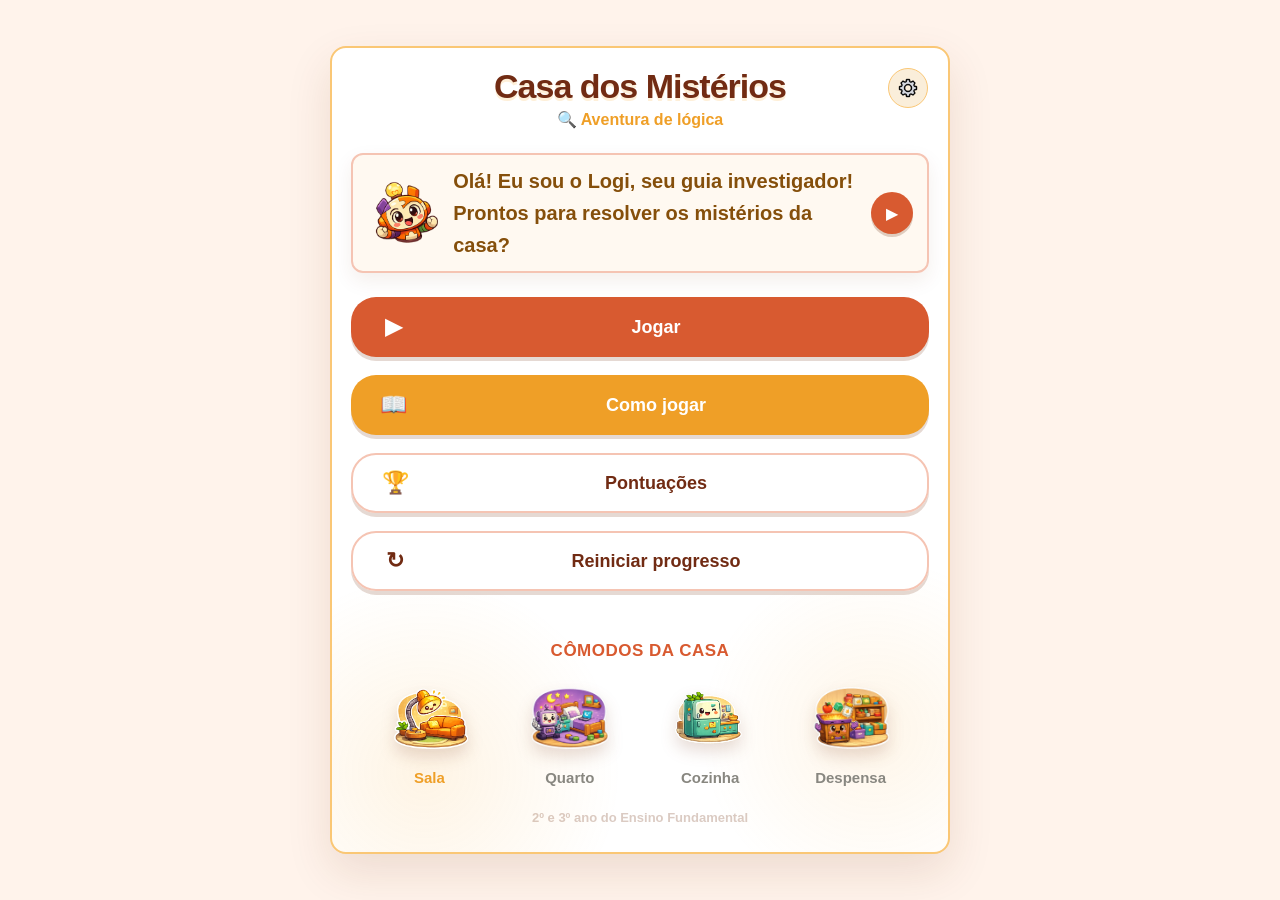
==== commit a46c0f9b: "#AB98 Aprimoramento da tela Como Jogar" ====
--- a/index.html
+++ b/index.html
@@ -11,21 +11,21 @@
 
   <section class="tela tela--relativa" id="tela-principal">
 
-    <!-- Cabeçalho -->
-    <section class="inicio-header">
-      <h1 class="inicio-header__titulo" id="inicio-titulo">Casa dos Mistérios</h1>
-      <p class="inicio-header__subtitulo"><span aria-hidden="true">🔍</span> Aventura de lógica</p>
-    </section>
-
     <!-- Acesso às configurações de acessibilidade -->
     <button class="btn-config" id="btn-config"
             type="button"
-            aria-label="Configurações"
+            aria-label="Abrir configurações de acessibilidade"
             aria-haspopup="dialog"
             aria-controls="modal-config"
             aria-expanded="false">
       <img src="assets/img/config.png" alt="" aria-hidden="true" style="width:20px;height:20px;">
     </button>
+
+    <!-- Cabeçalho -->
+    <section class="inicio-header">
+      <h1 class="inicio-header__titulo">Casa dos Mistérios</h1>
+      <p class="inicio-header__subtitulo">🔍 Aventura de lógica</p>
+    </section>
 
     <!-- Mascote Logi de boas-vindas -->
     <section class="balao inicio-logi" aria-label="Mensagem do Logi">
@@ -41,21 +41,20 @@
     <div class="menu-botoes">
       <button class="btn--menu-principal btn--menu-laranja"
               onclick="window.location.href='assets/pages/MapaCasa.html'">
-        <span aria-hidden="true">▶</span>
+        <span>▶</span>
         <strong>Jogar</strong>
       </button>
-      <button class="btn--menu-principal btn--menu-ambar" id="btn-como-jogar"
-              aria-haspopup="dialog" aria-controls="modal-como-jogar" aria-expanded="false">
-        <span aria-hidden="true">📖</span>
+      <button class="btn--menu-principal btn--menu-ambar" id="btn-como-jogar">
+        <span>📖</span>
         <strong>Como jogar</strong>
       </button>
       <button class="btn--menu-principal btn--menu-outline"
               onclick="window.location.href='assets/pages/TelaPontuacao.html'">
-        <span aria-hidden="true">🏆</span>
+        <span>🏆</span>
         <strong>Pontuações</strong>
       </button>
       <button class="btn--menu-principal btn--menu-outline" id="btn-resetar">
-        <span aria-hidden="true">↻</span>
+        <span>↻</span>
         <strong>Reiniciar progresso</strong>
       </button>
     </div>
@@ -136,7 +135,7 @@
       <section class="config-linha" style="margin-top:1rem;">
         <label class="config-label" for="toggle-narracao">Narração</label>
         <button class="toggle-btn" id="toggle-narracao" role="switch"
-                type="button" aria-checked="true" aria-label="Narração">
+                type="button" aria-checked="true" aria-label="Narração de instruções">
           <span class="toggle-thumb"></span>
         </button>
       </section>
@@ -148,7 +147,7 @@
         <ul style="font-size:calc(11px * var(--escala-fonte));color:var(--texto-medio);line-height:2;">
           <li><kbd>Alt</kbd> + <kbd>A</kbd> — abrir acessibilidade</li>
           <li><kbd>Alt</kbd> + <kbd>R</kbd> — repetir instrução</li>
-          <li><span aria-hidden="true"><kbd>Esc</kbd></span><span class="texto-leitor">Escape</span> — fechar menu ou janela aberta</li>
+          <li><kbd>Esc</kbd> — fechar menu ou janela aberta</li>
           <li><kbd>Tab</kbd> — navegar entre elementos</li>
           <li><kbd>Enter</kbd> / <kbd>Espaço</kbd> — selecionar / confirmar</li>
           <li><kbd>Delete</kbd> — remover bloco selecionado</li>
@@ -166,19 +165,141 @@
   <!-- ===== Modal Como Jogar ===== -->
   <div class="modal-overlay" id="modal-como-jogar" role="dialog" aria-modal="true"
        aria-labelledby="cj-titulo" style="display:none;">
-    <section class="modal" style="max-width:340px;">
-      <h2 class="modal-titulo" id="cj-titulo" style="margin-bottom:1rem;">Como jogar</h2>
-      <ul style="font-size:calc(13px * var(--escala-fonte));line-height:2;color:var(--texto-medio);list-style:none;padding:0;">
-        <li><img src="assets/img/icone-sala.png"     alt="" style="width:18px;vertical-align:middle;margin-right:6px;"> <strong>Sala</strong> — Monte sequências de blocos para guiar o personagem até a estrela.</li>
-        <li style="margin-top:6px;"><img src="assets/img/icone-quarto.png"   alt="" style="width:18px;vertical-align:middle;margin-right:6px;"> <strong>Quarto</strong> — Encontre os erros na rotina e reconstrua a ordem correta.</li>
-        <li style="margin-top:6px;"><img src="assets/img/icone-cozinha.png"  alt="" style="width:18px;vertical-align:middle;margin-right:6px;"> <strong>Cozinha</strong> — Julgue cada frase: Verdadeiro ou Falso?</li>
-        <li style="margin-top:6px;"><img src="assets/img/icone-despensa.png" alt="" style="width:18px;vertical-align:middle;margin-right:6px;"> <strong>Despensa</strong> — Organize os itens por tamanho, cor ou categoria.</li>
-      </ul>
-      <p style="font-size:calc(12px * var(--escala-fonte));color:var(--cinza);margin-top:1rem;">
-        Complete cada cômodo para desbloquear o próximo. Quanto menos erros, mais pontos!
-      </p>
-      <button class="btn btn--laranja" style="margin-top:1.25rem;width:100%;"
-              id="btn-fechar-cj">
+    <section class="modal cj-modal">
+      <button class="modal-fechar" id="btn-fechar-cj-x" type="button" aria-label="Fechar como jogar">✕</button>
+      <h2 class="modal-titulo cj-titulo" id="cj-titulo">Como jogar</h2>
+
+      <!-- Espaço reservado para vídeo de demonstração.
+           Para ativar: preencha data-video-src com o caminho do vídeo (ex.: assets/video/como-jogar.mp4)
+           e, se quiser, data-video-poster com uma imagem de capa. -->
+      <section class="cj-video" id="cj-video" data-video-src="" data-video-poster="" aria-label="Vídeo de demonstração">
+        <span class="cj-video__play" aria-hidden="true">▶</span>
+        <p class="cj-video__texto"><strong>Vídeo de demonstração</strong><br>Em breve aqui!</p>
+      </section>
+
+      <nav class="cj-tabs" role="tablist" aria-label="Etapas do como jogar">
+        <button class="cj-tab" role="tab" id="cj-tab-0" aria-controls="cj-etapa-0" type="button"><span aria-hidden="true">🎮</span> Início</button>
+        <button class="cj-tab" role="tab" id="cj-tab-1" aria-controls="cj-etapa-1" type="button"><img src="assets/img/icone-sala.png" alt=""> Sala</button>
+        <button class="cj-tab" role="tab" id="cj-tab-2" aria-controls="cj-etapa-2" type="button"><img src="assets/img/icone-quarto.png" alt=""> Quarto</button>
+        <button class="cj-tab" role="tab" id="cj-tab-3" aria-controls="cj-etapa-3" type="button"><img src="assets/img/icone-cozinha.png" alt=""> Cozinha</button>
+        <button class="cj-tab" role="tab" id="cj-tab-4" aria-controls="cj-etapa-4" type="button"><img src="assets/img/icone-despensa.png" alt=""> Despensa</button>
+      </nav>
+
+      <!-- Etapa 0 — botões do jogo -->
+      <section class="cj-etapa" id="cj-etapa-0" role="tabpanel" aria-labelledby="cj-tab-0">
+        <p class="cj-etapa__titulo"><img src="assets/img/logi_feliz.png" alt=""> Os botões do jogo</p>
+        <p class="cj-texto">Em todos os cômodos você vai achar estes botões. <strong>Toque em cada um</strong> para saber o que ele faz!</p>
+        <div class="cj-botoes-demo">
+          <button type="button" class="cj-demo-btn" data-info="← Mapa: volta para o mapa da casa, onde você escolhe o cômodo.">← Mapa</button>
+          <button type="button" class="cj-demo-btn cj-demo-btn--redondo" data-info="?: abre esta explicação de como jogar, quando você esquecer o que fazer.">?</button>
+          <button type="button" class="cj-demo-btn cj-demo-btn--redondo" data-info="▶: o Logi lê a dica ou a instrução em voz alta para você.">▶</button>
+          <button type="button" class="cj-demo-btn cj-demo-btn--verde" data-info="✓ Verificar: confere se a sua resposta está certa.">✓ Verificar</button>
+          <button type="button" class="cj-demo-btn cj-demo-btn--outline" data-info="↻ Limpar: tira tudo o que você montou para começar de novo.">↻ Limpar</button>
+          <button type="button" class="cj-demo-btn cj-demo-btn--estrela" data-info="Pontos: quanto menos erros, mais pontos e estrelas você ganha!"><img src="assets/img/estrela.png" alt=""> 25 pts</button>
+        </div>
+        <p class="cj-info" id="cj-info-botoes" role="status" aria-live="polite">👆 Toque em um botão acima.</p>
+        <p class="cj-texto cj-texto--pequeno">Complete cada cômodo para abrir o próximo. Se errar, é só tentar de novo!</p>
+      </section>
+
+      <!-- Etapa 1 — Sala -->
+      <section class="cj-etapa" id="cj-etapa-1" role="tabpanel" aria-labelledby="cj-tab-1" hidden>
+        <p class="cj-etapa__titulo"><img src="assets/img/icone-sala.png" alt=""> Sala — Algoritmos</p>
+        <ol class="cj-passos">
+          <li>Escolha as setas: <strong>cima, baixo, esquerda ou direita</strong>. Cada seta é um passo.</li>
+          <li>O botão <strong>repetir</strong> faz o último passo de novo.</li>
+          <li>Clique em <strong>Executar</strong> e veja o personagem andar.</li>
+          <li>Chegue até a <img class="cj-inline" src="assets/img/estrela.png" alt="estrela"> sem bater no <img class="cj-inline" src="assets/img/obstaculo.png" alt="obstáculo">.</li>
+        </ol>
+        <p class="cj-treine">📘 Exemplo de fase (já resolvida)</p>
+        <div class="cj-sala">
+          <div class="cj-grade" id="cj-grade" role="img" aria-label="Exemplo: o Logi sai de baixo, vai 3 passos à direita e 2 para cima até a estrela"></div>
+          <div class="cj-sala__controles">
+            <p class="cj-legenda">Sequência da resposta:</p>
+            <div class="cj-sequencia" id="cj-sala-seq"></div>
+          </div>
+        </div>
+        <div class="cj-acoes cj-acoes--centro"><button type="button" class="cj-btn cj-btn--verde" data-replay="sala">▶ Ver o exemplo</button></div>
+        <p class="cj-info" id="cj-sala-msg" role="status" aria-live="polite">Resposta: 3 passos → e 2 passos ↑ levam o Logi até a estrela.</p>
+      </section>
+
+      <!-- Etapa 2 — Quarto -->
+      <section class="cj-etapa" id="cj-etapa-2" role="tabpanel" aria-labelledby="cj-tab-2" hidden>
+        <p class="cj-etapa__titulo"><img src="assets/img/icone-quarto.png" alt=""> Quarto — Rotina para <span class="cj-destaque">IR À ESCOLA</span></p>
+        <ol class="cj-passos">
+          <li>Veja os passos para <span class="cj-destaque">IR À ESCOLA</span>.</li>
+          <li>Clique só nos passos que <strong>fazem sentido</strong>. Alguns não combinam!</li>
+          <li>Monte a <strong>ordem certa</strong> no painel. Clique no bloco montado para tirar.</li>
+          <li>Se precisar, clique na <strong>dica</strong>: o passo errado fica vermelho.</li>
+        </ol>
+        <p class="cj-treine">📘 Exemplo de fase (já resolvida)</p>
+        <div class="cj-quarto">
+          <p class="cj-legenda">Passos para <span class="cj-destaque">IR À ESCOLA</span>:</p>
+          <div class="cj-blocos">
+            <span class="cj-bloco cj-bloco--usado">🛁 Tomar banho</span>
+            <span class="cj-bloco cj-bloco--usado">👕 Vestir a camiseta</span>
+            <span class="cj-bloco cj-bloco--usado">👟 Calçar o tênis</span>
+            <span class="cj-bloco cj-bloco--erro">📺 Assistir TV <b>!</b></span>
+          </div>
+          <p class="cj-legenda">Rotina montada:</p>
+          <div class="cj-painel" id="cj-quarto-seq">
+            <span class="cj-bloco cj-bloco--ok cj-passo">🛁 Tomar banho ✓</span>
+            <span class="cj-bloco cj-bloco--ok cj-passo">👕 Vestir a camiseta ✓</span>
+            <span class="cj-bloco cj-bloco--ok cj-passo">👟 Calçar o tênis ✓</span>
+          </div>
+        </div>
+        <div class="cj-acoes cj-acoes--centro"><button type="button" class="cj-btn cj-btn--verde" data-replay="quarto">▶ Ver o exemplo</button></div>
+        <p class="cj-info" id="cj-quarto-msg" role="status" aria-live="polite">Resposta: banho, camiseta e tênis por último. A TV não combina com ir à escola!</p>
+      </section>
+
+      <!-- Etapa 3 — Cozinha -->
+      <section class="cj-etapa" id="cj-etapa-3" role="tabpanel" aria-labelledby="cj-tab-3" hidden>
+        <p class="cj-etapa__titulo"><img src="assets/img/icone-cozinha.png" alt=""> Cozinha — Verdadeiro ou Falso</p>
+        <ol class="cj-passos">
+          <li>Leia a frase com atenção.</li>
+          <li>Cuidado com palavras como <strong>não</strong>, <strong>nunca</strong>, <strong>sempre</strong> e <strong>jamais</strong>.</li>
+          <li>Escolha <strong>Verdadeiro</strong> ou <strong>Falso</strong>. Dá para usar as teclas <kbd>V</kbd> e <kbd>F</kbd>.</li>
+        </ol>
+        <p class="cj-treine">📘 Exemplo de fase (já resolvida)</p>
+        <div class="cj-cozinha">
+          <p class="cj-frase cj-passo">“O sal <mark>não</mark> é doce.”</p>
+          <div class="cj-acoes">
+            <span class="cj-btn cj-btn--vf cj-btn--v cj-passo cj-btn--escolhido"><img src="assets/img/verdadeiro.png" alt=""> Verdadeiro ✓</span>
+            <span class="cj-btn cj-btn--vf cj-btn--f cj-btn--apagado"><img src="assets/img/falso.png" alt=""> Falso</span>
+          </div>
+        </div>
+        <div class="cj-acoes cj-acoes--centro"><button type="button" class="cj-btn cj-btn--verde" data-replay="cozinha">▶ Ver o exemplo</button></div>
+        <p class="cj-info" id="cj-cozinha-msg" role="status" aria-live="polite">Resposta: Verdadeiro! O sal NÃO é doce, então a frase está certa.</p>
+      </section>
+
+      <!-- Etapa 4 — Despensa -->
+      <section class="cj-etapa" id="cj-etapa-4" role="tabpanel" aria-labelledby="cj-tab-4" hidden>
+        <p class="cj-etapa__titulo"><img src="assets/img/icone-despensa.png" alt=""> Despensa — Estoque inteligente</p>
+        <ol class="cj-passos">
+          <li>Leia a regra que o Logi mostra: cor, tamanho ou tipo de fruta.</li>
+          <li><strong>Clique</strong> (ou arraste) os itens que seguem a regra.</li>
+          <li>Aperte <strong>Confirmar</strong> para conferir.</li>
+        </ol>
+        <p class="cj-treine">📘 Exemplo de fase (já resolvida)</p>
+        <div class="cj-despensa">
+          <p class="cj-legenda">Regra do Logi: <strong>escolha as frutas vermelhas</strong>.</p>
+          <div class="cj-frutas" id="cj-frutas" role="group" aria-label="Frutas do exemplo">
+            <span class="cj-fruta cj-fruta--sel cj-passo"><img src="assets/img/ma%C3%A7a.png" alt=""><span>Maçã ✓</span></span>
+            <span class="cj-fruta"><img src="assets/img/banana.png" alt=""><span>Banana</span></span>
+            <span class="cj-fruta cj-fruta--sel cj-passo"><img src="assets/img/morango.png" alt=""><span>Morango ✓</span></span>
+            <span class="cj-fruta"><img src="assets/img/uva.png" alt=""><span>Uva</span></span>
+          </div>
+        </div>
+        <div class="cj-acoes cj-acoes--centro"><button type="button" class="cj-btn cj-btn--verde" data-replay="despensa">▶ Ver o exemplo</button></div>
+        <p class="cj-info" id="cj-desp-msg" role="status" aria-live="polite">Resposta: maçã e morango são vermelhos, por isso foram escolhidos.</p>
+      </section>
+
+      <div class="cj-rodape">
+        <button type="button" class="btn btn--outline cj-nav" id="cj-anterior">← Voltar</button>
+        <span class="cj-pontos" id="cj-pontos" aria-hidden="true"></span>
+        <button type="button" class="btn btn--laranja cj-nav" id="cj-proximo">Próximo →</button>
+      </div>
+      <button class="btn btn--laranja" style="margin-top:.9rem;width:100%;"
+              id="btn-fechar-cj" aria-label="Fechar instruções">
         Entendi!
       </button>
     </section>
@@ -205,28 +326,38 @@
   }
 
   /* ===== Configurações ===== */
+  let modalAberto = null;
   let acionadorModal = null;
+
+  function elementosFocaveis(modal) {
+    return [...modal.querySelectorAll(
+      'button:not([disabled]), [href], input:not([disabled]), select:not([disabled]), textarea:not([disabled]), [tabindex]:not([tabindex="-1"])'
+    )].filter(el => !el.hidden && el.offsetParent !== null);
+  }
 
   function abrirModal(id, acionador) {
     const modal = document.getElementById(id);
-    if (!modal) return;
+    modalAberto = modal;
     acionadorModal = acionador || document.activeElement;
-    preservarFocoAcessivel(modal, acionadorModal);
-    abrirModalFluxoAcessivel(modal);
+    modal.style.display = 'flex';
     if (acionadorModal?.hasAttribute('aria-expanded')) {
       acionadorModal.setAttribute('aria-expanded', 'true');
     }
+    requestAnimationFrame(() => elementosFocaveis(modal)[0]?.focus());
   }
 
   function fecharModal(id) {
     const modal = document.getElementById(id);
-    if (!modal || modal.style.display === 'none') return;
+    if (modal.style.display === 'none') return;
     if (id === 'modal-como-jogar') restaurarNarracaoAposTutorial();
-    if (acionadorModal?.hasAttribute('aria-expanded')) {
-      acionadorModal.setAttribute('aria-expanded', 'false');
-    }
+    modal.style.display = 'none';
+    const acionador = acionadorModal;
+    if (acionador?.hasAttribute('aria-expanded')) {
+      acionador.setAttribute('aria-expanded', 'false');
+    }
+    modalAberto = null;
     acionadorModal = null;
-    fecharModalFluxoAcessivel(modal);
+    acionador?.focus();
   }
 
   document.getElementById('btn-config').addEventListener('click', () => {
@@ -236,9 +367,11 @@
   document.getElementById('btn-fechar-config').addEventListener('click', () => fecharModal('modal-config'));
   document.getElementById('btn-como-jogar').addEventListener('click', e => {
     abrirModal('modal-como-jogar', e.currentTarget);
-    const modal = document.getElementById('modal-como-jogar');
-    const texto = [...modal.querySelectorAll('li, p')].map(el => el.textContent).join(' ');
-    narrarTutorialAcessivel(texto);
+    cj.reiniciar();
+    cj.narrar();
+  });
+  document.getElementById('btn-fechar-cj-x').addEventListener('click', () => {
+    fecharModal('modal-como-jogar');
   });
   document.getElementById('btn-fechar-cj').addEventListener('click', () => {
     fecharModal('modal-como-jogar');
@@ -249,6 +382,34 @@
     document.getElementById(id).addEventListener('click', e => {
       if (e.target === e.currentTarget) fecharModal(id);
     });
+  });
+
+  // Mantém a navegação no modal aberto e permite fechá-lo com Esc.
+  document.addEventListener('keydown', e => {
+    if (!modalAberto) return;
+
+    if (e.key === 'Escape') {
+      e.preventDefault();
+      fecharModal(modalAberto.id);
+      return;
+    }
+
+    if (e.key === 'Tab') {
+      const focaveis = elementosFocaveis(modalAberto);
+      if (!focaveis.length) {
+        e.preventDefault();
+        return;
+      }
+      const primeiro = focaveis[0];
+      const ultimo = focaveis[focaveis.length - 1];
+      if (e.shiftKey && document.activeElement === primeiro) {
+        e.preventDefault();
+        ultimo.focus();
+      } else if (!e.shiftKey && document.activeElement === ultimo) {
+        e.preventDefault();
+        primeiro.focus();
+      }
+    }
   });
 
   /* ---- Toggles ---- */
@@ -330,16 +491,136 @@
     }
   });
 
+  /* ===== Como jogar — etapas, vídeo e demonstrações interativas ===== */
+  const cj = (() => {
+    const ETAPAS = 5;
+    let atual = 0;
+    const $ = id => document.getElementById(id);
+    const abas = [...document.querySelectorAll('.cj-tab')];
+    const paineis = [...document.querySelectorAll('.cj-etapa')];
+
+    /* Vídeo opcional: preencha data-video-src no #cj-video para ativar */
+    (function iniciarVideo() {
+      const box = $('cj-video');
+      const src = box.dataset.videoSrc;
+      if (!src) return;
+      const v = document.createElement('video');
+      v.src = src; v.controls = true; v.preload = 'metadata';
+      if (box.dataset.videoPoster) v.poster = box.dataset.videoPoster;
+      v.setAttribute('aria-label', 'Vídeo de demonstração do jogo');
+      box.replaceChildren(v);
+      box.classList.add('cj-video--ativo');
+    })();
+
+    const pontos = $('cj-pontos');
+    for (let i = 0; i < ETAPAS; i++) pontos.appendChild(document.createElement('span'));
+
+    function narrar() {
+      narrarTutorialAcessivel(paineis[atual].textContent.replace(/\s+/g, ' ').trim());
+    }
+
+    function ir(i, narrarAgora = true) {
+      atual = Math.max(0, Math.min(ETAPAS - 1, i));
+      abas.forEach((a, k) => {
+        a.setAttribute('aria-selected', k === atual ? 'true' : 'false');
+        a.tabIndex = k === atual ? 0 : -1;
+        a.classList.toggle('cj-tab--ativa', k === atual);
+      });
+      paineis.forEach((p, k) => { p.hidden = k !== atual; });
+      [...pontos.children].forEach((d, k) => d.classList.toggle('on', k === atual));
+      $('cj-anterior').disabled = atual === 0;
+      $('cj-proximo').disabled = atual === ETAPAS - 1;
+      if (narrarAgora) narrar();
+    }
+
+    abas.forEach((a, k) => {
+      a.addEventListener('click', () => ir(k));
+      a.addEventListener('keydown', e => {
+        if (e.key === 'ArrowRight') { ir(k + 1); abas[atual].focus(); }
+        if (e.key === 'ArrowLeft')  { ir(k - 1); abas[atual].focus(); }
+      });
+    });
+    $('cj-anterior').addEventListener('click', () => ir(atual - 1));
+    $('cj-proximo').addEventListener('click', () => ir(atual + 1));
+
+    function msg(id, texto, tipo) {
+      const el = $(id);
+      el.textContent = texto;
+      el.className = 'cj-info' + (tipo ? ' cj-info--' + tipo : '');
+    }
+
+    /* ---- Etapa 0: botões ---- */
+    document.querySelectorAll('.cj-demo-btn').forEach(b => b.addEventListener('click', () => {
+      document.querySelectorAll('.cj-demo-btn').forEach(x => x.classList.remove('cj-demo-btn--sel'));
+      b.classList.add('cj-demo-btn--sel');
+      msg('cj-info-botoes', b.dataset.info);
+    }));
+
+    /* ---- Exemplos de fase já resolvida (Sala, Quarto, Cozinha, Despensa) ---- */
+    const COLS = 4, LINS = 3;
+    const INI = { x: 0, y: 2 }, ALVO = { x: 3, y: 0 }, OBST = { x: 1, y: 1 };
+    const RESPOSTA_SALA = [['→', 1, 0], ['→', 1, 0], ['→', 1, 0], ['↑', 0, -1], ['↑', 0, -1]];
+    let timers = [];
+    const esperar = ms => new Promise(r => timers.push(setTimeout(r, ms)));
+    function pararAnimacoes() { timers.forEach(clearTimeout); timers = []; }
+
+    function desenharGrade(pos) {
+      const g = $('cj-grade');
+      g.style.gridTemplateColumns = `repeat(${COLS}, 1fr)`;
+      g.innerHTML = '';
+      for (let y = 0; y < LINS; y++) for (let x = 0; x < COLS; x++) {
+        const c = document.createElement('div');
+        c.className = 'cj-celula';
+        if (x === ALVO.x && y === ALVO.y) c.innerHTML = '<img src="assets/img/estrela.png" alt="">';
+        else if (x === OBST.x && y === OBST.y) c.innerHTML = '<img src="assets/img/obstaculo.png" alt="">';
+        if (x === pos.x && y === pos.y) c.innerHTML += '<img class="cj-logi" src="assets/img/logi_feliz.png" alt="">';
+        g.appendChild(c);
+      }
+    }
+    function desenharSeq(ate) {
+      $('cj-sala-seq').innerHTML = RESPOSTA_SALA.map((p, i) =>
+        `<span class="cj-chip${i < ate ? ' cj-chip--feito' : ''}">${p[0]}</span>`).join('');
+    }
+    function salaPronta() { desenharGrade(ALVO); desenharSeq(RESPOSTA_SALA.length); }
+
+    /* Mostra a resolução aos poucos: cada elemento .cj-passo aparece em ordem */
+    async function reproduzir(qual, botao) {
+      pararAnimacoes();
+      botao.disabled = true;
+      const painel = botao.closest('.cj-etapa');
+      const passos = [...painel.querySelectorAll('.cj-passo')];
+      if (qual === 'sala') {
+        let pos = { ...INI };
+        desenharGrade(pos); desenharSeq(0);
+        for (let i = 0; i < RESPOSTA_SALA.length; i++) {
+          await esperar(600);
+          pos = { x: pos.x + RESPOSTA_SALA[i][1], y: pos.y + RESPOSTA_SALA[i][2] };
+          desenharGrade(pos); desenharSeq(i + 1);
+        }
+      } else {
+        passos.forEach(p => p.classList.add('cj-oculto'));
+        for (const p of passos) { await esperar(700); p.classList.remove('cj-oculto'); }
+      }
+      botao.disabled = false;
+    }
+    document.querySelectorAll('[data-replay]').forEach(b =>
+      b.addEventListener('click', () => reproduzir(b.dataset.replay, b)));
+
+    function reiniciar() {
+      pararAnimacoes();
+      salaPronta();
+      document.querySelectorAll('.cj-oculto').forEach(x => x.classList.remove('cj-oculto'));
+      document.querySelectorAll('[data-replay]').forEach(b => { b.disabled = false; });
+      msg('cj-info-botoes', '👆 Toque em um botão acima.');
+      document.querySelectorAll('.cj-demo-btn').forEach(x => x.classList.remove('cj-demo-btn--sel'));
+      ir(0, false);
+    }
+    reiniciar();
+    return { ir, reiniciar, narrar };
+  })();
+
   atualizarStatus();
   sincronizarTogglles();
-  // Uma orientacao por carregamento, usando a base global de acessibilidade.
-  document.addEventListener('DOMContentLoaded', () => {
-    inicializarOrientacaoAcessivel({
-      titulo: 'Casa dos Mistérios',
-      mensagem: 'Menu principal. Use Tab para navegar pelos botões e Enter para selecionar. Escolha Jogar para começar.',
-      focoInicial: '#inicio-titulo'
-    });
-  }, { once: true });
   </script>
 
 </body>
--- a/assets/css/index.css
+++ b/assets/css/index.css
@@ -258,3 +258,235 @@
   .inicio-comodo__label { margin-top: 4px; font-size: calc(12px * var(--escala-fonte)); }
   .inicio-rodape { margin-top: 0.7rem; }
 }
+
+/* =============================================================
+   Modal "Como jogar" — etapas, vídeo e demonstrações
+   ============================================================= */
+.cj-modal {
+  position: relative;
+  max-width: 560px;
+  width: min(100%, 560px);
+  text-align: left;
+}
+
+.cj-titulo { text-align: center; margin-bottom: 0.7rem; }
+
+/* Espaço do vídeo (16:9) */
+.cj-video {
+  aspect-ratio: 16 / 9;
+  width: min(100%, 300px);
+  margin-left: auto;
+  margin-right: auto;
+  border-radius: var(--raio);
+  border: 2px dashed var(--laranja-borda);
+  background: var(--laranja-fundo);
+  display: flex;
+  flex-direction: column;
+  align-items: center;
+  justify-content: center;
+  gap: 6px;
+  color: var(--marrom-medio);
+  text-align: center;
+  overflow: hidden;
+  margin-bottom: 0.8rem;
+}
+.cj-video__play {
+  width: 44px; height: 44px; border-radius: 50%;
+  background: var(--laranja); color: #fff;
+  display: flex; align-items: center; justify-content: center;
+  font-size: calc(18px * var(--escala-fonte));
+}
+.cj-video__texto { font-size: calc(12px * var(--escala-fonte)); line-height: 1.4; }
+.cj-video--ativo { border: none; background: #000; }
+.cj-video video { width: 100%; height: 100%; object-fit: contain; }
+
+/* Abas */
+.cj-tabs { display: flex; gap: 6px; flex-wrap: wrap; justify-content: center; margin-bottom: 0.8rem; }
+.cj-tab {
+  display: inline-flex; align-items: center; gap: 5px;
+  border: 2px solid var(--laranja-borda); background: var(--branco);
+  color: var(--marrom-medio);
+  border-radius: var(--raio-pill);
+  padding: 5px 12px;
+  font-size: calc(12px * var(--escala-fonte)); font-weight: 800;
+  cursor: pointer; font-family: inherit;
+}
+.cj-tab img { width: 18px; height: 18px; object-fit: contain; }
+.cj-tab--ativa { background: var(--laranja); border-color: var(--laranja); color: #fff; }
+.cj-tab:focus-visible, .cj-btn:focus-visible, .cj-seta:focus-visible,
+.cj-bloco:focus-visible, .cj-fruta:focus-visible, .cj-demo-btn:focus-visible { outline: 3px solid var(--roxo); outline-offset: 2px; }
+
+/* Etapas */
+.cj-etapa[hidden] { display: none; }
+.cj-etapa__titulo {
+  display: flex; align-items: center; gap: 8px; flex-wrap: wrap;
+  font-size: calc(15px * var(--escala-fonte)); font-weight: 900; color: var(--laranja);
+  margin-bottom: 0.5rem;
+}
+.cj-etapa__titulo img { width: 28px; height: 28px; object-fit: contain; }
+.cj-texto { font-size: calc(13px * var(--escala-fonte)); color: var(--texto-medio); line-height: 1.5; margin-bottom: 0.6rem; }
+.cj-texto--pequeno { font-size: calc(12px * var(--escala-fonte)); margin: 0.6rem 0 0; color: var(--cinza); }
+.cj-passos { padding-left: 1.2rem; color: var(--texto-medio); font-size: calc(13px * var(--escala-fonte)); line-height: 1.55; }
+.cj-passos li + li { margin-top: 0.35rem; }
+.cj-inline { width: 20px; height: 20px; object-fit: contain; vertical-align: middle; }
+.cj-passos kbd { background: var(--cinza-fundo); border: 1px solid var(--cinza-claro); border-radius: 4px; padding: 0 5px; }
+.cj-treine {
+  margin: 0.8rem 0 0.4rem; font-size: calc(12px * var(--escala-fonte)); font-weight: 900;
+  text-transform: uppercase; letter-spacing: 0.4px; color: var(--roxo);
+}
+.cj-destaque {
+  display: inline-block; background: #FFD700; color: #1a1a1a; font-weight: 900;
+  padding: 0 0.4em; border-radius: 0.4em;
+}
+
+/* Mensagem de retorno */
+.cj-info {
+  margin-top: 0.6rem; padding: 8px 12px; border-radius: var(--raio);
+  background: var(--cinza-fundo); color: var(--texto-escuro);
+  font-size: calc(13px * var(--escala-fonte)); font-weight: 700; line-height: 1.4;
+}
+.cj-info--ok   { background: var(--verde-fundo);    color: #0B6B4D; }
+.cj-info--erro { background: var(--vermelho-fundo); color: #A32D2D; }
+
+/* Botões genéricos da demo */
+.cj-acoes { display: flex; gap: 8px; flex-wrap: wrap; margin-top: 8px; }
+.cj-btn {
+  border: 2px solid transparent; border-radius: var(--raio);
+  padding: 8px 14px; font-weight: 800; font-family: inherit;
+  font-size: calc(13px * var(--escala-fonte)); cursor: pointer;
+  display: inline-flex; align-items: center; gap: 6px;
+}
+.cj-btn--verde { background: var(--verde); color: #fff; }
+.cj-btn--outline { background: var(--branco); color: var(--laranja); border-color: var(--laranja-borda); }
+.cj-btn--vf { flex: 1; justify-content: center; color: #fff; }
+.cj-btn--v { background: var(--verde); }
+.cj-btn--f { background: var(--vermelho); }
+.cj-btn--vf img { width: 24px; height: 24px; object-fit: contain; }
+
+/* Etapa 0 */
+.cj-botoes-demo { display: flex; gap: 8px; flex-wrap: wrap; justify-content: center; }
+.cj-demo-btn {
+  border: 2px solid var(--amarelo, #EF9F27); background: var(--ambar-fundo); color: var(--marrom);
+  border-radius: var(--raio-pill); padding: 8px 16px; font-weight: 800; font-family: inherit;
+  font-size: calc(13px * var(--escala-fonte)); cursor: pointer;
+  display: inline-flex; align-items: center; gap: 6px;
+  transition: transform 0.15s;
+}
+.cj-demo-btn:hover { transform: translateY(-2px); }
+.cj-demo-btn img { width: 18px; height: 18px; }
+.cj-demo-btn--redondo { width: 40px; height: 40px; padding: 0; justify-content: center; }
+.cj-demo-btn--verde { background: var(--verde); border-color: var(--verde); color: #fff; }
+.cj-demo-btn--outline { background: var(--branco); }
+.cj-demo-btn--sel { box-shadow: 0 0 0 3px var(--roxo); }
+
+/* Etapa 1 — Sala */
+.cj-sala { display: flex; gap: 12px; flex-wrap: wrap; align-items: flex-start; }
+.cj-grade {
+  display: grid; gap: 3px; flex: 1 1 180px; max-width: 240px;
+  background: var(--roxo-fundo); padding: 6px; border-radius: var(--raio);
+}
+.cj-celula {
+  position: relative; aspect-ratio: 1; background: #fff; border-radius: 6px;
+  display: flex; align-items: center; justify-content: center;
+}
+.cj-celula img { width: 70%; height: 70%; object-fit: contain; }
+.cj-celula .cj-logi { position: absolute; inset: 8%; width: 84%; height: 84%; transition: transform 0.2s; }
+.cj-sala__controles { flex: 1 1 180px; min-width: 0; }
+.cj-setas { display: grid; grid-template-columns: repeat(4, 1fr); gap: 6px; }
+.cj-seta {
+  border: none; border-radius: 10px; background: var(--roxo); color: #fff;
+  font-size: calc(18px * var(--escala-fonte)); font-weight: 900; padding: 6px 0; cursor: pointer;
+}
+.cj-sequencia, .cj-painel {
+  display: flex; gap: 5px; flex-wrap: wrap; min-height: 40px; margin-top: 8px; padding: 6px;
+  border: 2px dashed var(--roxo-borda); border-radius: var(--raio); align-items: center;
+}
+.cj-chip {
+  background: var(--roxo-fundo); color: var(--roxo); border-radius: 8px; padding: 2px 9px;
+  font-weight: 900; font-size: calc(15px * var(--escala-fonte));
+}
+.cj-vazio { color: var(--cinza); font-size: calc(12px * var(--escala-fonte)); }
+
+/* Etapa 2 — Quarto */
+.cj-blocos { display: flex; gap: 6px; flex-wrap: wrap; }
+.cj-bloco {
+  border: 2px solid var(--roxo-borda); background: var(--roxo-fundo); color: var(--roxo);
+  border-radius: 10px; padding: 6px 10px; font-weight: 800; font-family: inherit;
+  font-size: calc(12px * var(--escala-fonte)); cursor: pointer;
+}
+.cj-bloco--usado { opacity: 0.5; }
+.cj-bloco--roxo { background: var(--roxo); border-color: var(--roxo); color: #fff; }
+.cj-bloco--vazio { background: transparent; border-style: dashed; color: var(--cinza); cursor: default; }
+
+/* Etapa 3 — Cozinha */
+.cj-frase {
+  text-align: center; font-size: calc(17px * var(--escala-fonte)); font-weight: 800;
+  color: var(--marrom); background: var(--ambar-fundo); border-radius: var(--raio); padding: 12px;
+}
+.cj-frase mark { background: #FFD700; color: #1a1a1a; border-radius: 4px; padding: 0 4px; }
+
+/* Etapa 4 — Despensa */
+.cj-frutas { display: grid; grid-template-columns: repeat(4, 1fr); gap: 8px; }
+.cj-fruta {
+  display: flex; flex-direction: column; align-items: center; gap: 2px;
+  border: 2px solid var(--cinza-claro); background: #fff; border-radius: var(--raio);
+  padding: 6px 2px; cursor: pointer; font-family: inherit; color: var(--texto-escuro);
+  font-size: calc(11px * var(--escala-fonte)); font-weight: 800;
+}
+.cj-fruta img { width: 36px; height: 36px; object-fit: contain; }
+.cj-fruta--sel { border-color: var(--roxo); background: var(--roxo-fundo); box-shadow: 0 0 0 2px var(--roxo); }
+
+/* Rodapé de navegação */
+.cj-rodape { display: flex; align-items: center; justify-content: space-between; gap: 8px; margin-top: 1rem; }
+.cj-nav { flex: 0 0 auto; padding: 8px 14px; font-size: calc(13px * var(--escala-fonte)); }
+.cj-nav:disabled { opacity: 0.4; cursor: default; }
+.cj-pontos { display: flex; gap: 6px; }
+.cj-pontos span { width: 9px; height: 9px; border-radius: 50%; background: var(--cinza-claro); }
+.cj-pontos span.on { background: var(--laranja); transform: scale(1.25); }
+
+/* Efeito sutil de aviso */
+.cj-balanca { animation: cj-balanca 0.4s ease; }
+@keyframes cj-balanca {
+  0%, 100% { transform: translateX(0); }
+  20% { transform: translateX(-4px); }
+  40% { transform: translateX(4px); }
+  60% { transform: translateX(-3px); }
+  80% { transform: translateX(3px); }
+}
+@media (prefers-reduced-motion: reduce) {
+  .cj-balanca { animation: none; }
+  .cj-demo-btn { transition: none; }
+}
+
+@media (max-width: 420px) {
+  .cj-tab { padding: 5px 9px; }
+  .cj-frutas { grid-template-columns: repeat(2, 1fr); }
+}
+
+/* Alto contraste */
+body.alto-contraste .cj-modal,
+body.alto-contraste .cj-etapa__titulo,
+body.alto-contraste .cj-texto,
+body.alto-contraste .cj-passos { color: #fff; }
+body.alto-contraste .cj-tab,
+body.alto-contraste .cj-fruta,
+body.alto-contraste .cj-info,
+body.alto-contraste .cj-bloco,
+body.alto-contraste .cj-demo-btn { background: #000; color: #fff; border: 2px solid #fff; }
+body.alto-contraste .cj-tab--ativa { background: #FFD700; color: #000; }
+body.alto-contraste .cj-fruta--sel { background: #FFD700; color: #000; }
+
+/* Exemplos de fase já resolvida */
+.cj-legenda { font-size: calc(12px * var(--escala-fonte)); font-weight: 800; color: var(--texto-medio); margin: 6px 0 4px; }
+.cj-acoes--centro { justify-content: center; }
+.cj-oculto { opacity: 0.12; transform: scale(0.96); }
+.cj-passo { transition: opacity 0.3s, transform 0.3s; }
+.cj-chip--feito { background: var(--roxo); color: #fff; }
+.cj-bloco--ok { background: var(--verde); border-color: var(--verde); color: #fff; cursor: default; }
+.cj-bloco--erro { background: var(--vermelho-fundo); border-color: var(--vermelho); color: #A32D2D; cursor: default; }
+.cj-bloco--erro b { background: var(--vermelho); color: #fff; border-radius: 50%; padding: 0 6px; margin-left: 4px; }
+.cj-bloco { cursor: default; }
+.cj-btn--escolhido { box-shadow: 0 0 0 3px var(--roxo); cursor: default; }
+.cj-btn--apagado { opacity: 0.4; cursor: default; }
+.cj-fruta { cursor: default; }
+@media (prefers-reduced-motion: reduce) { .cj-passo { transition: none; } }
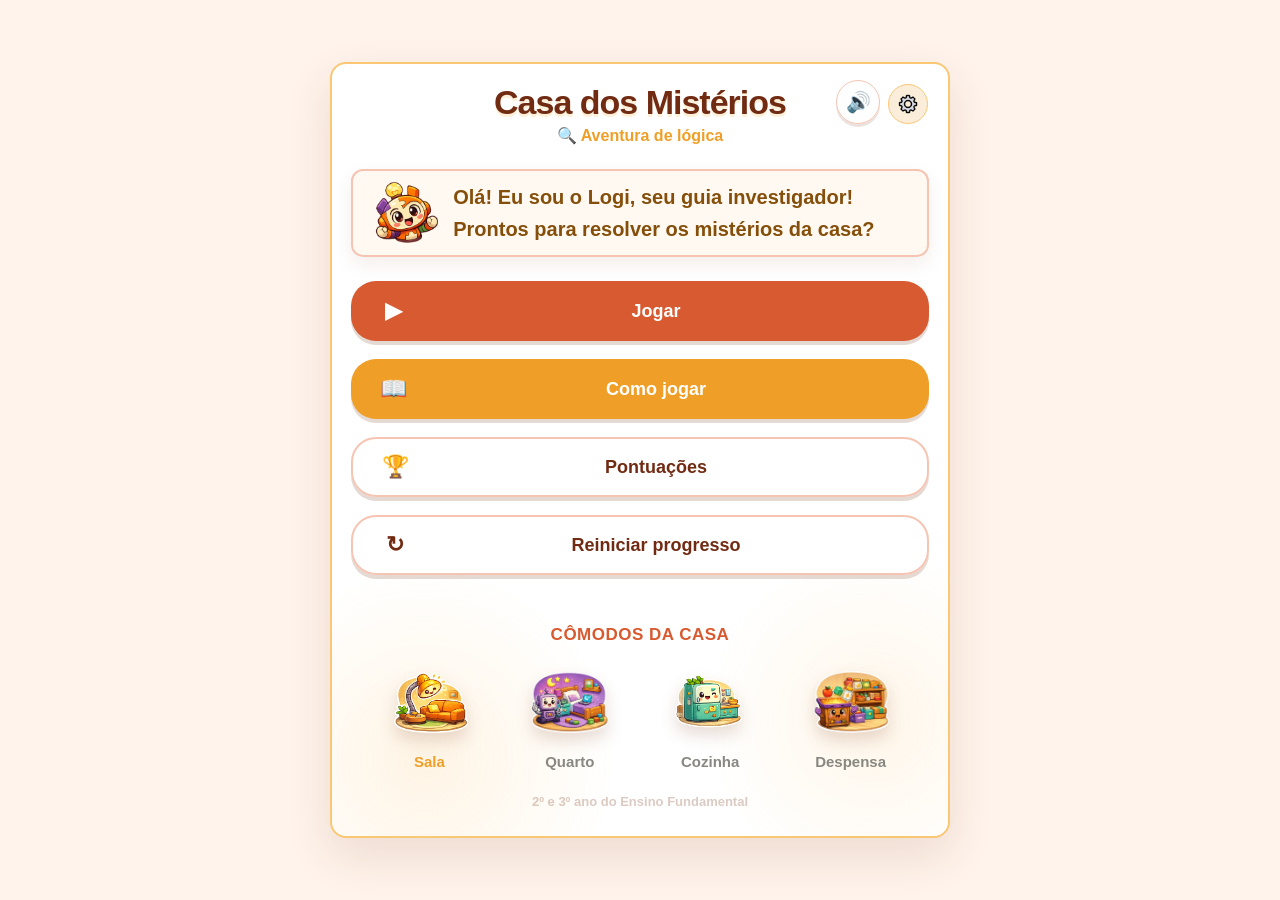
==== commit d469a96f: "#AB110 REmovendo narração e adicionando Local para Musica" ====
--- a/index.html
+++ b/index.html
@@ -33,7 +33,6 @@
       <p class="balao__texto" id="logi-boas-vindas">
         Olá! Eu sou o <strong>Logi</strong>, seu guia investigador! Prontos para resolver os mistérios da casa?
       </p>
-      <button class="dica__play balao__play" id="logi-play" type="button" aria-label="Repetir instrução do Logi">▶</button>
     </section>
 
 
@@ -132,21 +131,12 @@
         </button>
       </section>
 
-      <section class="config-linha" style="margin-top:1rem;">
-        <label class="config-label" for="toggle-narracao">Narração</label>
-        <button class="toggle-btn" id="toggle-narracao" role="switch"
-                type="button" aria-checked="true" aria-label="Narração de instruções">
-          <span class="toggle-thumb"></span>
-        </button>
-      </section>
-
       <section style="margin-top:1.25rem;" aria-labelledby="atalhos-titulo">
         <h3 id="atalhos-titulo" style="font-size:calc(11px * var(--escala-fonte));font-weight:700;color:var(--cinza);text-transform:uppercase;letter-spacing:.5px;margin-bottom:6px;">
           Atalhos de teclado
         </h3>
         <ul style="font-size:calc(11px * var(--escala-fonte));color:var(--texto-medio);line-height:2;">
           <li><kbd>Alt</kbd> + <kbd>A</kbd> — abrir acessibilidade</li>
-          <li><kbd>Alt</kbd> + <kbd>R</kbd> — repetir instrução</li>
           <li><kbd>Esc</kbd> — fechar menu ou janela aberta</li>
           <li><kbd>Tab</kbd> — navegar entre elementos</li>
           <li><kbd>Enter</kbd> / <kbd>Espaço</kbd> — selecionar / confirmar</li>
@@ -349,7 +339,6 @@
   function fecharModal(id) {
     const modal = document.getElementById(id);
     if (modal.style.display === 'none') return;
-    if (id === 'modal-como-jogar') restaurarNarracaoAposTutorial();
     modal.style.display = 'none';
     const acionador = acionadorModal;
     if (acionador?.hasAttribute('aria-expanded')) {
@@ -368,7 +357,6 @@
   document.getElementById('btn-como-jogar').addEventListener('click', e => {
     abrirModal('modal-como-jogar', e.currentTarget);
     cj.reiniciar();
-    cj.narrar();
   });
   document.getElementById('btn-fechar-cj-x').addEventListener('click', () => {
     fecharModal('modal-como-jogar');
@@ -418,7 +406,6 @@
     setToggle('toggle-contraste', cfg.altoContraste);
     setToggle('toggle-som',       cfg.somAtivado);
     setToggle('toggle-musica',    cfg.musicaAtivada);
-    setToggle('toggle-narracao',  cfg.narracaoAtivada);
     atualizarControleFonte(cfg.tamanhoFonte);
   }
 
@@ -436,18 +423,12 @@
       setToggle(id, novoVal);
       aplicarConfiguracoes();
       if (key === 'musicaAtivada') audio.sincronizarConfiguracoes();
-      if (key === 'narracaoAtivada') audio.sincronizarNarracao();
     });
   }
 
   bindToggle('toggle-contraste', 'altoContraste');
   bindToggle('toggle-som',       'somAtivado');
   bindToggle('toggle-musica',    'musicaAtivada');
-  bindToggle('toggle-narracao',  'narracaoAtivada');
-
-  const textoBoasVindas = document.getElementById('logi-boas-vindas').textContent;
-  audio.definirNarracao(textoBoasVindas);
-  document.getElementById('logi-play').addEventListener('click', () => audio.repetirNarracao());
 
   /* ---- Tamanho da fonte ---- */
   const NIVEIS_FONTE = [100, 120, 140];
@@ -515,11 +496,7 @@
     const pontos = $('cj-pontos');
     for (let i = 0; i < ETAPAS; i++) pontos.appendChild(document.createElement('span'));
 
-    function narrar() {
-      narrarTutorialAcessivel(paineis[atual].textContent.replace(/\s+/g, ' ').trim());
-    }
-
-    function ir(i, narrarAgora = true) {
+    function ir(i) {
       atual = Math.max(0, Math.min(ETAPAS - 1, i));
       abas.forEach((a, k) => {
         a.setAttribute('aria-selected', k === atual ? 'true' : 'false');
@@ -530,7 +507,6 @@
       [...pontos.children].forEach((d, k) => d.classList.toggle('on', k === atual));
       $('cj-anterior').disabled = atual === 0;
       $('cj-proximo').disabled = atual === ETAPAS - 1;
-      if (narrarAgora) narrar();
     }
 
     abas.forEach((a, k) => {
@@ -613,10 +589,10 @@
       document.querySelectorAll('[data-replay]').forEach(b => { b.disabled = false; });
       msg('cj-info-botoes', '👆 Toque em um botão acima.');
       document.querySelectorAll('.cj-demo-btn').forEach(x => x.classList.remove('cj-demo-btn--sel'));
-      ir(0, false);
+      ir(0);
     }
     reiniciar();
-    return { ir, reiniciar, narrar };
+    return { ir, reiniciar };
   })();
 
   atualizarStatus();
--- a/assets/css/base.css
+++ b/assets/css/base.css
@@ -214,22 +214,6 @@
   flex-shrink: 0;
 }
 
-/* Play do balão: maior e em destaque, alinhado à direita da fala */
-.dica__play.balao__play {
-  width: 42px;
-  height: 42px;
-  margin-left: auto;
-  align-self: center;
-  background: var(--laranja);
-  color: var(--branco);
-  font-size: calc(16px * var(--escala-fonte));
-  box-shadow: 0 3px 0 rgba(111, 46, 15, 0.22);
-}
-
-.balao__mascote .dica__play.balao__play {
-  margin-left: 0;
-}
-
 /* ---------- Painel / card interno ---------- */
 .painel {
   background: var(--branco);
@@ -396,6 +380,47 @@
 .btn-ajuda:hover  { opacity: 0.88; transform: translateY(-2px); }
 .btn-ajuda:active { transform: translateY(0); opacity: 0.75; }
 
+/* ---------- Botão de música (pausar / ligar), criado pelo audio.js ---------- */
+.btn-musica {
+  display: inline-flex;
+  align-items: center;
+  justify-content: center;
+  width: 44px;
+  height: 44px;
+  min-width: 44px;
+  border-radius: 50%;
+  border: 1.5px solid var(--laranja-borda);
+  background: rgba(255, 255, 255, 0.95);
+  color: var(--marrom-medio);
+  font-size: calc(20px * var(--escala-fonte));
+  line-height: 1;
+  cursor: pointer;
+  flex-shrink: 0;
+  box-shadow: 0 3px 0 rgba(111, 46, 15, 0.14);
+}
+
+/* Início: ao lado da engrenagem (canto superior direito) */
+.btn-musica--canto {
+  position: absolute;
+  top: 16px;
+  right: 68px;
+  width: 44px;
+  height: 44px;
+}
+
+/* Celular: vai para o canto oposto, para não cobrir o título */
+@media (max-width: 560px) {
+  .btn-musica--canto { left: 12px; right: auto; top: 18px; }
+}
+
+/* Páginas sem cabeçalho próprio */
+.btn-musica--flutuante {
+  position: fixed;
+  top: 12px;
+  right: 12px;
+  z-index: 30;
+}
+
 /* ---------- Conteúdo do modal de ajuda (Como jogar / Objetivo) ---------- */
 .modal-ajuda {
   text-align: left;
@@ -512,27 +537,6 @@
   object-fit: contain;
   flex-shrink: 0;
 }
-
-.dica__play {
-  flex-shrink: 0;
-  width: 30px;
-  height: 30px;
-  margin-left: auto;
-  border-radius: 50%;
-  border: none;
-  background: rgba(255, 255, 255, 0.75);
-  color: inherit;
-  font-size: calc(12px * var(--escala-fonte));
-  cursor: pointer;
-  display: flex;
-  align-items: center;
-  justify-content: center;
-  box-shadow: 0 2px 4px rgba(0, 0, 0, 0.12);
-  transition: transform 0.15s, opacity 0.15s;
-}
-
-.dica__play:hover  { opacity: 0.85; transform: scale(1.06); }
-.dica__play:active { transform: scale(0.94); }
 
 /* Item 8 — chama a atenção para a Dica após o primeiro erro do jogador */
 .dica--pulsar {
@@ -930,8 +934,7 @@
 body.alto-contraste .btn-config,
 body.alto-contraste .mapa-voltar,
 body.alto-contraste .comodo-card__acao,
-body.alto-contraste .balao__play,
-body.alto-contraste .dica__play,
+body.alto-contraste .btn-musica,
 body.alto-contraste .sala-btn,
 body.alto-contraste .quarto-btn,
 body.alto-contraste .despensa-btn {
@@ -1038,18 +1041,3 @@
 
 body.alto-contraste kbd { background: #000 !important; border-color: #fff !important; color: #fff !important; }
 body.alto-contraste :focus-visible { outline: 4px solid #00e5ff !important; outline-offset: 3px; }
-
-/* Texto completo para leitura, sem alterar a apresentacao do jogo. */
-.texto-leitor {
-  position: absolute;
-  width: 1px;
-  height: 1px;
-  padding: 0;
-  margin: -1px;
-  overflow: hidden;
-  clip-path: inset(50%);
-  white-space: nowrap;
-  border: 0;
-  text-transform: none;
-  letter-spacing: normal;
-}
--- a/assets/css/index.css
+++ b/assets/css/index.css
@@ -213,8 +213,7 @@
   .inicio-header__subtitulo { font-size: calc(14px * var(--escala-fonte)); }
   .btn--menu-principal      { font-size: calc(16px * var(--escala-fonte)); min-height: 54px; padding: 0 18px; }
   .menu-botoes              { margin: 1rem 0 1.5rem; }
-  .inicio-logi .balao__play { width: 36px; height: 36px; }
-  .inicio-header            { padding-inline: 44px; }
+  .inicio-header            { padding-inline: 56px; }
 }
 
 @media (max-width: 400px) {
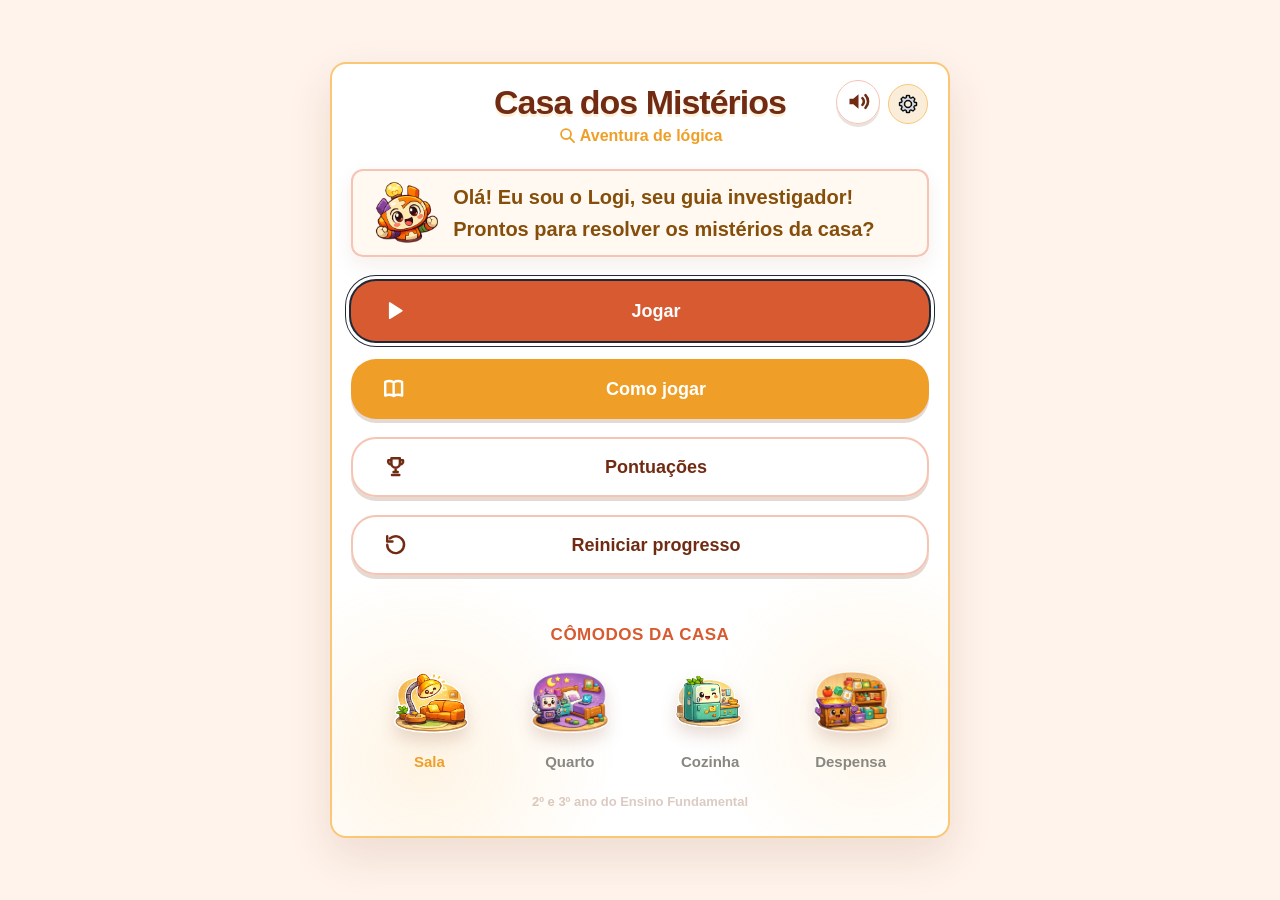
==== commit 0909a329: "AB#101 AB#103 AB#104 AB#113 Ajustes de acessibilidade do teste com leitor de tela e layout para tela" ====
--- a/index.html
+++ b/index.html
@@ -6,6 +6,8 @@
   <title>Casa dos Mistérios</title>
   <link rel="stylesheet" href="assets/css/base.css">
   <link rel="stylesheet" href="assets/css/index.css">
+  <link rel="stylesheet" href="assets/css/como-jogar.css">
+  <link rel="stylesheet" href="assets/css/preferencias.css">
 </head>
 <body>
 
@@ -24,11 +26,11 @@
     <!-- Cabeçalho -->
     <section class="inicio-header">
       <h1 class="inicio-header__titulo">Casa dos Mistérios</h1>
-      <p class="inicio-header__subtitulo">🔍 Aventura de lógica</p>
+      <p class="inicio-header__subtitulo"><span data-ico="lupa"></span> Aventura de lógica</p>
     </section>
 
     <!-- Mascote Logi de boas-vindas -->
-    <section class="balao inicio-logi" aria-label="Mensagem do Logi">
+    <section class="balao inicio-logi" aria-label="Mensagem">
       <img src="assets/img/logi_feliz.png" alt="" class="logi-mascote">
       <p class="balao__texto" id="logi-boas-vindas">
         Olá! Eu sou o <strong>Logi</strong>, seu guia investigador! Prontos para resolver os mistérios da casa?
@@ -38,29 +40,29 @@
 
     <!-- Menu -->
     <div class="menu-botoes">
-      <button class="btn--menu-principal btn--menu-laranja"
+      <button class="btn--menu-principal btn--menu-laranja" id="btn-jogar"
               onclick="window.location.href='assets/pages/MapaCasa.html'">
-        <span>▶</span>
+        <span data-ico="play"></span>
         <strong>Jogar</strong>
       </button>
       <button class="btn--menu-principal btn--menu-ambar" id="btn-como-jogar">
-        <span>📖</span>
+        <span data-ico="livro"></span>
         <strong>Como jogar</strong>
       </button>
       <button class="btn--menu-principal btn--menu-outline"
               onclick="window.location.href='assets/pages/TelaPontuacao.html'">
-        <span>🏆</span>
+        <span data-ico="trofeu"></span>
         <strong>Pontuações</strong>
       </button>
       <button class="btn--menu-principal btn--menu-outline" id="btn-resetar">
-        <span>↻</span>
+        <span data-ico="repetir"></span>
         <strong>Reiniciar progresso</strong>
       </button>
     </div>
 
     <!-- Prévia dos cômodos -->
     <section class="inicio-comodos" aria-label="Cômodos do jogo">
-      <p class="inicio-comodos__titulo">Cômodos da Casa</p>
+      <h2 class="inicio-comodos__titulo">Cômodos da Casa</h2>
       <div class="inicio-comodos__lista">
         <article class="inicio-comodo">
           <img src="assets/img/icone-sala.png" alt="" class="inicio-comodo__icone-img">
@@ -83,211 +85,16 @@
     </section>
 
   </section><!-- /tela-principal -->
-
-  <!-- ===== Modal Configurações de acessibilidade ===== -->
-  <div class="modal-overlay" id="modal-config" role="dialog" aria-modal="true"
-       aria-labelledby="config-titulo" aria-describedby="config-descricao" style="display:none;">
-    <section class="modal" style="max-width:340px;">
-      <h2 class="modal-titulo" id="config-titulo">Configurações de acessibilidade</h2>
-      <p class="modal-sub" id="config-descricao">Opções para tornar o jogo mais confortável.</p>
-
-      <section class="config-linha">
-        <label class="config-label" for="toggle-contraste">Alto contraste</label>
-        <button class="toggle-btn" id="toggle-contraste" role="switch"
-                type="button" aria-checked="false" aria-label="Alto contraste"
-                aria-describedby="contraste-status">
-          <span class="toggle-thumb"></span>
-        </button>
-      </section>
-      <p class="modal-sub" id="contraste-status">Aumenta o contraste de textos, fundos e controles.</p>
-
-      <section class="config-linha" style="margin-top:1rem;">
-        <span class="config-label" id="fonte-label">Tamanho da fonte</span>
-        <section class="config-fonte-btns">
-          <button class="btn btn--outline" id="btn-fonte-menos"
-                  type="button" aria-label="Diminuir tamanho da fonte"
-                  aria-describedby="fonte-status" style="flex:0;padding:8px 14px;">A−</button>
-          <span id="fonte-valor" role="status" aria-live="polite" aria-atomic="true" style="font-size:calc(13px * var(--escala-fonte));font-weight:600;color:var(--texto-escuro);min-width:40px;text-align:center;">Padrão (100%)</span>
-          <button class="btn btn--outline" id="btn-fonte-mais"
-                  type="button" aria-label="Aumentar tamanho da fonte"
-                  aria-describedby="fonte-status" style="flex:0;padding:8px 14px;">A+</button>
-        </section>
-      </section>
-      <p class="modal-sub" id="fonte-status">Escolha entre tamanho padrão, maior e muito maior.</p>
-
-      <section class="config-linha" style="margin-top:1rem;">
-        <label class="config-label" for="toggle-som">Efeitos sonoros</label>
-        <button class="toggle-btn" id="toggle-som" role="switch"
-                aria-checked="true" aria-label="Efeitos sonoros">
-          <span class="toggle-thumb"></span>
-        </button>
-      </section>
-
-      <section class="config-linha" style="margin-top:1rem;">
-        <label class="config-label" for="toggle-musica">Música</label>
-        <button class="toggle-btn" id="toggle-musica" role="switch"
-                aria-checked="true" aria-label="Música">
-          <span class="toggle-thumb"></span>
-        </button>
-      </section>
-
-      <section style="margin-top:1.25rem;" aria-labelledby="atalhos-titulo">
-        <h3 id="atalhos-titulo" style="font-size:calc(11px * var(--escala-fonte));font-weight:700;color:var(--cinza);text-transform:uppercase;letter-spacing:.5px;margin-bottom:6px;">
-          Atalhos de teclado
-        </h3>
-        <ul style="font-size:calc(11px * var(--escala-fonte));color:var(--texto-medio);line-height:2;">
-          <li><kbd>Alt</kbd> + <kbd>A</kbd> — abrir acessibilidade</li>
-          <li><kbd>Esc</kbd> — fechar menu ou janela aberta</li>
-          <li><kbd>Tab</kbd> — navegar entre elementos</li>
-          <li><kbd>Enter</kbd> / <kbd>Espaço</kbd> — selecionar / confirmar</li>
-          <li><kbd>Delete</kbd> — remover bloco selecionado</li>
-          <li><kbd>V</kbd> / <kbd>F</kbd> — Verdadeiro / Falso (Cozinha)</li>
-        </ul>
-      </section>
-
-      <button class="btn btn--laranja" style="margin-top:1.25rem;width:100%;"
-              id="btn-fechar-config" aria-label="Fechar configurações">
-        Fechar
-      </button>
-    </section>
-  </div>
 
   <!-- ===== Modal Como Jogar ===== -->
   <div class="modal-overlay" id="modal-como-jogar" role="dialog" aria-modal="true"
        aria-labelledby="cj-titulo" style="display:none;">
     <section class="modal cj-modal">
-      <button class="modal-fechar" id="btn-fechar-cj-x" type="button" aria-label="Fechar como jogar">✕</button>
+      <button class="modal-fechar" id="btn-fechar-cj-x" type="button" aria-label="Fechar como jogar"><span data-ico="x"></span></button>
       <h2 class="modal-titulo cj-titulo" id="cj-titulo">Como jogar</h2>
 
-      <!-- Espaço reservado para vídeo de demonstração.
-           Para ativar: preencha data-video-src com o caminho do vídeo (ex.: assets/video/como-jogar.mp4)
-           e, se quiser, data-video-poster com uma imagem de capa. -->
-      <section class="cj-video" id="cj-video" data-video-src="" data-video-poster="" aria-label="Vídeo de demonstração">
-        <span class="cj-video__play" aria-hidden="true">▶</span>
-        <p class="cj-video__texto"><strong>Vídeo de demonstração</strong><br>Em breve aqui!</p>
-      </section>
-
-      <nav class="cj-tabs" role="tablist" aria-label="Etapas do como jogar">
-        <button class="cj-tab" role="tab" id="cj-tab-0" aria-controls="cj-etapa-0" type="button"><span aria-hidden="true">🎮</span> Início</button>
-        <button class="cj-tab" role="tab" id="cj-tab-1" aria-controls="cj-etapa-1" type="button"><img src="assets/img/icone-sala.png" alt=""> Sala</button>
-        <button class="cj-tab" role="tab" id="cj-tab-2" aria-controls="cj-etapa-2" type="button"><img src="assets/img/icone-quarto.png" alt=""> Quarto</button>
-        <button class="cj-tab" role="tab" id="cj-tab-3" aria-controls="cj-etapa-3" type="button"><img src="assets/img/icone-cozinha.png" alt=""> Cozinha</button>
-        <button class="cj-tab" role="tab" id="cj-tab-4" aria-controls="cj-etapa-4" type="button"><img src="assets/img/icone-despensa.png" alt=""> Despensa</button>
-      </nav>
-
-      <!-- Etapa 0 — botões do jogo -->
-      <section class="cj-etapa" id="cj-etapa-0" role="tabpanel" aria-labelledby="cj-tab-0">
-        <p class="cj-etapa__titulo"><img src="assets/img/logi_feliz.png" alt=""> Os botões do jogo</p>
-        <p class="cj-texto">Em todos os cômodos você vai achar estes botões. <strong>Toque em cada um</strong> para saber o que ele faz!</p>
-        <div class="cj-botoes-demo">
-          <button type="button" class="cj-demo-btn" data-info="← Mapa: volta para o mapa da casa, onde você escolhe o cômodo.">← Mapa</button>
-          <button type="button" class="cj-demo-btn cj-demo-btn--redondo" data-info="?: abre esta explicação de como jogar, quando você esquecer o que fazer.">?</button>
-          <button type="button" class="cj-demo-btn cj-demo-btn--redondo" data-info="▶: o Logi lê a dica ou a instrução em voz alta para você.">▶</button>
-          <button type="button" class="cj-demo-btn cj-demo-btn--verde" data-info="✓ Verificar: confere se a sua resposta está certa.">✓ Verificar</button>
-          <button type="button" class="cj-demo-btn cj-demo-btn--outline" data-info="↻ Limpar: tira tudo o que você montou para começar de novo.">↻ Limpar</button>
-          <button type="button" class="cj-demo-btn cj-demo-btn--estrela" data-info="Pontos: quanto menos erros, mais pontos e estrelas você ganha!"><img src="assets/img/estrela.png" alt=""> 25 pts</button>
-        </div>
-        <p class="cj-info" id="cj-info-botoes" role="status" aria-live="polite">👆 Toque em um botão acima.</p>
-        <p class="cj-texto cj-texto--pequeno">Complete cada cômodo para abrir o próximo. Se errar, é só tentar de novo!</p>
-      </section>
-
-      <!-- Etapa 1 — Sala -->
-      <section class="cj-etapa" id="cj-etapa-1" role="tabpanel" aria-labelledby="cj-tab-1" hidden>
-        <p class="cj-etapa__titulo"><img src="assets/img/icone-sala.png" alt=""> Sala — Algoritmos</p>
-        <ol class="cj-passos">
-          <li>Escolha as setas: <strong>cima, baixo, esquerda ou direita</strong>. Cada seta é um passo.</li>
-          <li>O botão <strong>repetir</strong> faz o último passo de novo.</li>
-          <li>Clique em <strong>Executar</strong> e veja o personagem andar.</li>
-          <li>Chegue até a <img class="cj-inline" src="assets/img/estrela.png" alt="estrela"> sem bater no <img class="cj-inline" src="assets/img/obstaculo.png" alt="obstáculo">.</li>
-        </ol>
-        <p class="cj-treine">📘 Exemplo de fase (já resolvida)</p>
-        <div class="cj-sala">
-          <div class="cj-grade" id="cj-grade" role="img" aria-label="Exemplo: o Logi sai de baixo, vai 3 passos à direita e 2 para cima até a estrela"></div>
-          <div class="cj-sala__controles">
-            <p class="cj-legenda">Sequência da resposta:</p>
-            <div class="cj-sequencia" id="cj-sala-seq"></div>
-          </div>
-        </div>
-        <div class="cj-acoes cj-acoes--centro"><button type="button" class="cj-btn cj-btn--verde" data-replay="sala">▶ Ver o exemplo</button></div>
-        <p class="cj-info" id="cj-sala-msg" role="status" aria-live="polite">Resposta: 3 passos → e 2 passos ↑ levam o Logi até a estrela.</p>
-      </section>
-
-      <!-- Etapa 2 — Quarto -->
-      <section class="cj-etapa" id="cj-etapa-2" role="tabpanel" aria-labelledby="cj-tab-2" hidden>
-        <p class="cj-etapa__titulo"><img src="assets/img/icone-quarto.png" alt=""> Quarto — Rotina para <span class="cj-destaque">IR À ESCOLA</span></p>
-        <ol class="cj-passos">
-          <li>Veja os passos para <span class="cj-destaque">IR À ESCOLA</span>.</li>
-          <li>Clique só nos passos que <strong>fazem sentido</strong>. Alguns não combinam!</li>
-          <li>Monte a <strong>ordem certa</strong> no painel. Clique no bloco montado para tirar.</li>
-          <li>Se precisar, clique na <strong>dica</strong>: o passo errado fica vermelho.</li>
-        </ol>
-        <p class="cj-treine">📘 Exemplo de fase (já resolvida)</p>
-        <div class="cj-quarto">
-          <p class="cj-legenda">Passos para <span class="cj-destaque">IR À ESCOLA</span>:</p>
-          <div class="cj-blocos">
-            <span class="cj-bloco cj-bloco--usado">🛁 Tomar banho</span>
-            <span class="cj-bloco cj-bloco--usado">👕 Vestir a camiseta</span>
-            <span class="cj-bloco cj-bloco--usado">👟 Calçar o tênis</span>
-            <span class="cj-bloco cj-bloco--erro">📺 Assistir TV <b>!</b></span>
-          </div>
-          <p class="cj-legenda">Rotina montada:</p>
-          <div class="cj-painel" id="cj-quarto-seq">
-            <span class="cj-bloco cj-bloco--ok cj-passo">🛁 Tomar banho ✓</span>
-            <span class="cj-bloco cj-bloco--ok cj-passo">👕 Vestir a camiseta ✓</span>
-            <span class="cj-bloco cj-bloco--ok cj-passo">👟 Calçar o tênis ✓</span>
-          </div>
-        </div>
-        <div class="cj-acoes cj-acoes--centro"><button type="button" class="cj-btn cj-btn--verde" data-replay="quarto">▶ Ver o exemplo</button></div>
-        <p class="cj-info" id="cj-quarto-msg" role="status" aria-live="polite">Resposta: banho, camiseta e tênis por último. A TV não combina com ir à escola!</p>
-      </section>
-
-      <!-- Etapa 3 — Cozinha -->
-      <section class="cj-etapa" id="cj-etapa-3" role="tabpanel" aria-labelledby="cj-tab-3" hidden>
-        <p class="cj-etapa__titulo"><img src="assets/img/icone-cozinha.png" alt=""> Cozinha — Verdadeiro ou Falso</p>
-        <ol class="cj-passos">
-          <li>Leia a frase com atenção.</li>
-          <li>Cuidado com palavras como <strong>não</strong>, <strong>nunca</strong>, <strong>sempre</strong> e <strong>jamais</strong>.</li>
-          <li>Escolha <strong>Verdadeiro</strong> ou <strong>Falso</strong>. Dá para usar as teclas <kbd>V</kbd> e <kbd>F</kbd>.</li>
-        </ol>
-        <p class="cj-treine">📘 Exemplo de fase (já resolvida)</p>
-        <div class="cj-cozinha">
-          <p class="cj-frase cj-passo">“O sal <mark>não</mark> é doce.”</p>
-          <div class="cj-acoes">
-            <span class="cj-btn cj-btn--vf cj-btn--v cj-passo cj-btn--escolhido"><img src="assets/img/verdadeiro.png" alt=""> Verdadeiro ✓</span>
-            <span class="cj-btn cj-btn--vf cj-btn--f cj-btn--apagado"><img src="assets/img/falso.png" alt=""> Falso</span>
-          </div>
-        </div>
-        <div class="cj-acoes cj-acoes--centro"><button type="button" class="cj-btn cj-btn--verde" data-replay="cozinha">▶ Ver o exemplo</button></div>
-        <p class="cj-info" id="cj-cozinha-msg" role="status" aria-live="polite">Resposta: Verdadeiro! O sal NÃO é doce, então a frase está certa.</p>
-      </section>
-
-      <!-- Etapa 4 — Despensa -->
-      <section class="cj-etapa" id="cj-etapa-4" role="tabpanel" aria-labelledby="cj-tab-4" hidden>
-        <p class="cj-etapa__titulo"><img src="assets/img/icone-despensa.png" alt=""> Despensa — Estoque inteligente</p>
-        <ol class="cj-passos">
-          <li>Leia a regra que o Logi mostra: cor, tamanho ou tipo de fruta.</li>
-          <li><strong>Clique</strong> (ou arraste) os itens que seguem a regra.</li>
-          <li>Aperte <strong>Confirmar</strong> para conferir.</li>
-        </ol>
-        <p class="cj-treine">📘 Exemplo de fase (já resolvida)</p>
-        <div class="cj-despensa">
-          <p class="cj-legenda">Regra do Logi: <strong>escolha as frutas vermelhas</strong>.</p>
-          <div class="cj-frutas" id="cj-frutas" role="group" aria-label="Frutas do exemplo">
-            <span class="cj-fruta cj-fruta--sel cj-passo"><img src="assets/img/ma%C3%A7a.png" alt=""><span>Maçã ✓</span></span>
-            <span class="cj-fruta"><img src="assets/img/banana.png" alt=""><span>Banana</span></span>
-            <span class="cj-fruta cj-fruta--sel cj-passo"><img src="assets/img/morango.png" alt=""><span>Morango ✓</span></span>
-            <span class="cj-fruta"><img src="assets/img/uva.png" alt=""><span>Uva</span></span>
-          </div>
-        </div>
-        <div class="cj-acoes cj-acoes--centro"><button type="button" class="cj-btn cj-btn--verde" data-replay="despensa">▶ Ver o exemplo</button></div>
-        <p class="cj-info" id="cj-desp-msg" role="status" aria-live="polite">Resposta: maçã e morango são vermelhos, por isso foram escolhidos.</p>
-      </section>
-
-      <div class="cj-rodape">
-        <button type="button" class="btn btn--outline cj-nav" id="cj-anterior">← Voltar</button>
-        <span class="cj-pontos" id="cj-pontos" aria-hidden="true"></span>
-        <button type="button" class="btn btn--laranja cj-nav" id="cj-proximo">Próximo →</button>
-      </div>
+      <div id="cj-raiz"></div>
+
       <button class="btn btn--laranja" style="margin-top:.9rem;width:100%;"
               id="btn-fechar-cj" aria-label="Fechar instruções">
         Entendi!
@@ -295,9 +102,20 @@
     </section>
   </div>
 
+  <script src="assets/js/icones.js"></script>
   <script src="assets/js/plataforma.js"></script>
   <script src="assets/js/gameState.js"></script>
   <script src="assets/js/audio.js"></script>
+  <script src="assets/js/tutorial.js"></script>
+  <script src="assets/js/tutoriais/sala-f1.js"></script>
+  <script src="assets/js/tutoriais/sala-f3.js"></script>
+  <script src="assets/js/tutoriais/quarto-f1.js"></script>
+  <script src="assets/js/tutoriais/cozinha-f1.js"></script>
+  <script src="assets/js/tutoriais/despensa-f1.js"></script>
+  <script src="assets/js/tutoriais/despensa-f2.js"></script>
+  <script src="assets/js/tutoriais/despensa-f3.js"></script>
+  <script src="assets/js/como-jogar.js"></script>
+  <script src="assets/js/preferencias.js"></script>
   <script>
   /* ===== index.html — menu principal ===== */
 
@@ -310,7 +128,8 @@
       if (!el) return;
       if (state.completed[id]) {
         el.classList.remove('inicio-comodo__label--cinza');
-        el.textContent = el.textContent.replace(' ✓', '') + ' ✓';
+        /* Marca de concluído: desenho só visual + texto para o leitor de tela */
+        if (!el.querySelector('.ico')) el.insertAdjacentHTML('beforeend', ` ${Icones.svg('check')}<span class="sr-only">, concluído</span>`);
       }
     });
   }
@@ -330,9 +149,11 @@
     modalAberto = modal;
     acionadorModal = acionador || document.activeElement;
     modal.style.display = 'flex';
+    isolarFundo(modal);   /* o leitor de tela lê só a janela, não a tela de trás */
     if (acionadorModal?.hasAttribute('aria-expanded')) {
       acionadorModal.setAttribute('aria-expanded', 'true');
     }
+    /* O foco vai direto para o botão Fechar (primeiro da janela) */
     requestAnimationFrame(() => elementosFocaveis(modal)[0]?.focus());
   }
 
@@ -340,6 +161,7 @@
     const modal = document.getElementById(id);
     if (modal.style.display === 'none') return;
     modal.style.display = 'none';
+    restaurarFundo(modal);
     const acionador = acionadorModal;
     if (acionador?.hasAttribute('aria-expanded')) {
       acionador.setAttribute('aria-expanded', 'false');
@@ -349,14 +171,11 @@
     acionador?.focus();
   }
 
-  document.getElementById('btn-config').addEventListener('click', () => {
-    sincronizarTogglles();
-    abrirModal('modal-config', document.getElementById('btn-config'));
-  });
-  document.getElementById('btn-fechar-config').addEventListener('click', () => fecharModal('modal-config'));
+  /* Preferências: tela própria (assets/js/preferencias.js) */
+  Preferencias.ligar(document.getElementById('btn-config'));
   document.getElementById('btn-como-jogar').addEventListener('click', e => {
     abrirModal('modal-como-jogar', e.currentTarget);
-    cj.reiniciar();
+    ComoJogar.reiniciar();
   });
   document.getElementById('btn-fechar-cj-x').addEventListener('click', () => {
     fecharModal('modal-como-jogar');
@@ -366,7 +185,7 @@
   });
 
   // Fechar ao clicar fora
-  ['modal-config', 'modal-como-jogar'].forEach(id => {
+  ['modal-como-jogar'].forEach(id => {
     document.getElementById(id).addEventListener('click', e => {
       if (e.target === e.currentTarget) fecharModal(id);
     });
@@ -400,68 +219,6 @@
     }
   });
 
-  /* ---- Toggles ---- */
-  function sincronizarTogglles() {
-    const cfg = gameState.getSettings();
-    setToggle('toggle-contraste', cfg.altoContraste);
-    setToggle('toggle-som',       cfg.somAtivado);
-    setToggle('toggle-musica',    cfg.musicaAtivada);
-    atualizarControleFonte(cfg.tamanhoFonte);
-  }
-
-  function setToggle(id, on) {
-    const btn = document.getElementById(id);
-    btn.setAttribute('aria-checked', on ? 'true' : 'false');
-    btn.classList.toggle('toggle-btn--on', on);
-  }
-
-  function bindToggle(id, key) {
-    document.getElementById(id).addEventListener('click', () => {
-      const cfg     = gameState.getSettings();
-      const novoVal = !cfg[key];
-      gameState.updateSettings({ [key]: novoVal });
-      setToggle(id, novoVal);
-      aplicarConfiguracoes();
-      if (key === 'musicaAtivada') audio.sincronizarConfiguracoes();
-    });
-  }
-
-  bindToggle('toggle-contraste', 'altoContraste');
-  bindToggle('toggle-som',       'somAtivado');
-  bindToggle('toggle-musica',    'musicaAtivada');
-
-  /* ---- Tamanho da fonte ---- */
-  const NIVEIS_FONTE = [100, 120, 140];
-  const NOMES_FONTE = { 100: 'Padrão', 120: 'Maior', 140: 'Muito maior' };
-
-  function nivelFonteAtual(valor) {
-    return NIVEIS_FONTE.includes(Number(valor)) ? Number(valor) : 100;
-  }
-
-  function atualizarControleFonte(valor) {
-    const nivel = nivelFonteAtual(valor);
-    const indice = NIVEIS_FONTE.indexOf(nivel);
-    const valorEl = document.getElementById('fonte-valor');
-    valorEl.textContent = `${NOMES_FONTE[nivel]} (${nivel}%)`;
-    valorEl.setAttribute('aria-label', `Tamanho da fonte: ${NOMES_FONTE[nivel]}, ${nivel} por cento`);
-    document.getElementById('btn-fonte-menos').setAttribute('aria-disabled', indice === 0 ? 'true' : 'false');
-    document.getElementById('btn-fonte-mais').setAttribute('aria-disabled', indice === NIVEIS_FONTE.length - 1 ? 'true' : 'false');
-  }
-
-  function alterarTamanhoFonte(direcao) {
-    const atual = nivelFonteAtual(gameState.getSettings().tamanhoFonte);
-    const indiceAtual = NIVEIS_FONTE.indexOf(atual);
-    const novoIndice = Math.max(0, Math.min(NIVEIS_FONTE.length - 1, indiceAtual + direcao));
-    const novoNivel = NIVEIS_FONTE[novoIndice];
-    if (novoNivel === atual) return;
-    gameState.updateSettings({ tamanhoFonte: novoNivel });
-    aplicarConfiguracoes();
-    atualizarControleFonte(novoNivel);
-  }
-
-  document.getElementById('btn-fonte-menos').addEventListener('click', () => alterarTamanhoFonte(-1));
-  document.getElementById('btn-fonte-mais').addEventListener('click', () => alterarTamanhoFonte(1));
-
   /* ---- Resetar progresso ---- */
   document.getElementById('btn-resetar').addEventListener('click', () => {
     if (confirm('Apagar todo o progresso e recomeçar?')) {
@@ -472,131 +229,24 @@
     }
   });
 
-  /* ===== Como jogar — etapas, vídeo e demonstrações interativas ===== */
-  const cj = (() => {
-    const ETAPAS = 5;
-    let atual = 0;
-    const $ = id => document.getElementById(id);
-    const abas = [...document.querySelectorAll('.cj-tab')];
-    const paineis = [...document.querySelectorAll('.cj-etapa')];
-
-    /* Vídeo opcional: preencha data-video-src no #cj-video para ativar */
-    (function iniciarVideo() {
-      const box = $('cj-video');
-      const src = box.dataset.videoSrc;
-      if (!src) return;
-      const v = document.createElement('video');
-      v.src = src; v.controls = true; v.preload = 'metadata';
-      if (box.dataset.videoPoster) v.poster = box.dataset.videoPoster;
-      v.setAttribute('aria-label', 'Vídeo de demonstração do jogo');
-      box.replaceChildren(v);
-      box.classList.add('cj-video--ativo');
-    })();
-
-    const pontos = $('cj-pontos');
-    for (let i = 0; i < ETAPAS; i++) pontos.appendChild(document.createElement('span'));
-
-    function ir(i) {
-      atual = Math.max(0, Math.min(ETAPAS - 1, i));
-      abas.forEach((a, k) => {
-        a.setAttribute('aria-selected', k === atual ? 'true' : 'false');
-        a.tabIndex = k === atual ? 0 : -1;
-        a.classList.toggle('cj-tab--ativa', k === atual);
-      });
-      paineis.forEach((p, k) => { p.hidden = k !== atual; });
-      [...pontos.children].forEach((d, k) => d.classList.toggle('on', k === atual));
-      $('cj-anterior').disabled = atual === 0;
-      $('cj-proximo').disabled = atual === ETAPAS - 1;
-    }
-
-    abas.forEach((a, k) => {
-      a.addEventListener('click', () => ir(k));
-      a.addEventListener('keydown', e => {
-        if (e.key === 'ArrowRight') { ir(k + 1); abas[atual].focus(); }
-        if (e.key === 'ArrowLeft')  { ir(k - 1); abas[atual].focus(); }
-      });
-    });
-    $('cj-anterior').addEventListener('click', () => ir(atual - 1));
-    $('cj-proximo').addEventListener('click', () => ir(atual + 1));
-
-    function msg(id, texto, tipo) {
-      const el = $(id);
-      el.textContent = texto;
-      el.className = 'cj-info' + (tipo ? ' cj-info--' + tipo : '');
-    }
-
-    /* ---- Etapa 0: botões ---- */
-    document.querySelectorAll('.cj-demo-btn').forEach(b => b.addEventListener('click', () => {
-      document.querySelectorAll('.cj-demo-btn').forEach(x => x.classList.remove('cj-demo-btn--sel'));
-      b.classList.add('cj-demo-btn--sel');
-      msg('cj-info-botoes', b.dataset.info);
-    }));
-
-    /* ---- Exemplos de fase já resolvida (Sala, Quarto, Cozinha, Despensa) ---- */
-    const COLS = 4, LINS = 3;
-    const INI = { x: 0, y: 2 }, ALVO = { x: 3, y: 0 }, OBST = { x: 1, y: 1 };
-    const RESPOSTA_SALA = [['→', 1, 0], ['→', 1, 0], ['→', 1, 0], ['↑', 0, -1], ['↑', 0, -1]];
-    let timers = [];
-    const esperar = ms => new Promise(r => timers.push(setTimeout(r, ms)));
-    function pararAnimacoes() { timers.forEach(clearTimeout); timers = []; }
-
-    function desenharGrade(pos) {
-      const g = $('cj-grade');
-      g.style.gridTemplateColumns = `repeat(${COLS}, 1fr)`;
-      g.innerHTML = '';
-      for (let y = 0; y < LINS; y++) for (let x = 0; x < COLS; x++) {
-        const c = document.createElement('div');
-        c.className = 'cj-celula';
-        if (x === ALVO.x && y === ALVO.y) c.innerHTML = '<img src="assets/img/estrela.png" alt="">';
-        else if (x === OBST.x && y === OBST.y) c.innerHTML = '<img src="assets/img/obstaculo.png" alt="">';
-        if (x === pos.x && y === pos.y) c.innerHTML += '<img class="cj-logi" src="assets/img/logi_feliz.png" alt="">';
-        g.appendChild(c);
-      }
-    }
-    function desenharSeq(ate) {
-      $('cj-sala-seq').innerHTML = RESPOSTA_SALA.map((p, i) =>
-        `<span class="cj-chip${i < ate ? ' cj-chip--feito' : ''}">${p[0]}</span>`).join('');
-    }
-    function salaPronta() { desenharGrade(ALVO); desenharSeq(RESPOSTA_SALA.length); }
-
-    /* Mostra a resolução aos poucos: cada elemento .cj-passo aparece em ordem */
-    async function reproduzir(qual, botao) {
-      pararAnimacoes();
-      botao.disabled = true;
-      const painel = botao.closest('.cj-etapa');
-      const passos = [...painel.querySelectorAll('.cj-passo')];
-      if (qual === 'sala') {
-        let pos = { ...INI };
-        desenharGrade(pos); desenharSeq(0);
-        for (let i = 0; i < RESPOSTA_SALA.length; i++) {
-          await esperar(600);
-          pos = { x: pos.x + RESPOSTA_SALA[i][1], y: pos.y + RESPOSTA_SALA[i][2] };
-          desenharGrade(pos); desenharSeq(i + 1);
-        }
-      } else {
-        passos.forEach(p => p.classList.add('cj-oculto'));
-        for (const p of passos) { await esperar(700); p.classList.remove('cj-oculto'); }
-      }
-      botao.disabled = false;
-    }
-    document.querySelectorAll('[data-replay]').forEach(b =>
-      b.addEventListener('click', () => reproduzir(b.dataset.replay, b)));
-
-    function reiniciar() {
-      pararAnimacoes();
-      salaPronta();
-      document.querySelectorAll('.cj-oculto').forEach(x => x.classList.remove('cj-oculto'));
-      document.querySelectorAll('[data-replay]').forEach(b => { b.disabled = false; });
-      msg('cj-info-botoes', '👆 Toque em um botão acima.');
-      document.querySelectorAll('.cj-demo-btn').forEach(x => x.classList.remove('cj-demo-btn--sel'));
-      ir(0);
-    }
-    reiniciar();
-    return { ir, reiniciar };
-  })();
+  /* ===== Como jogar: guia montado por assets/js/como-jogar.js ===== */
+  ComoJogar.montarIndice(document.getElementById('cj-raiz'));
 
   atualizarStatus();
-  sincronizarTogglles();
+
+  /* Preferências mudaram (nome, reinício do progresso): atualiza a tela inicial */
+  function saudacao() {
+    const nome = String(gameState.getSettings().nome || '').trim();
+    const el = document.getElementById('logi-boas-vindas');
+    el.innerHTML = (nome ? 'Olá, <strong>' + nome.replace(/[<>&"]/g, '') + '</strong>! ' : 'Olá! ') +
+      'Eu sou o <strong>Logi</strong>, seu guia investigador! Prontos para resolver os mistérios da casa?';
+  }
+  document.addEventListener('preferencias:mudou', saudacao);
+  document.addEventListener('progresso:mudou', () => location.reload());
+  saudacao();
+
+  /* Foco inicial no botão Jogar: o leitor de tela começa por ele, sem ler a tela toda */
+  focoInicial(document.getElementById('btn-jogar'));
   </script>
 
 </body>
--- a/assets/css/base.css
+++ b/assets/css/base.css
@@ -197,6 +197,19 @@
 .balao__texto--verde { color: #085041; }
 .balao__texto--marrom{ color: var(--marrom-medio); }
 
+/* Palavra-chave de uma instrução (escrita em MAIÚSCULAS no JSON): mesmo destaque do balão do tutorial */
+.destaque-palavra {
+  background: #FFE3A3;
+  color: #4A1B0C;
+  font-weight: 900;
+  border-radius: 6px;
+  padding: 0 0.25em;
+  box-shadow: 0 0 0 2px #FFE3A3;
+}
+/* A palavra VERMELHAS fica vermelha (contraste ~5:1 sobre o fundo creme) */
+.destaque-palavra--vermelha { color: #B3261E; }
+body.alto-contraste .destaque-palavra { background: #ffd700; color: #000; box-shadow: 0 0 0 2px #ffd700; text-decoration: underline; }
+
 /* Imagem do mascote Logi dentro do balão */
 .logi-mascote {
   width: 76px;
@@ -553,7 +566,58 @@
   .dica--pulsar { animation: none; }
 }
 
-/* ---------- Botão de configurações (⚙) ---------- */
+/* ---------- Botão Dica (igual em todas as telas de jogo) ----------
+   Lâmpada + a palavra "Dica". Ao tocar, o Logi mostra uma cena curta que aponta o problema. */
+.btn-dica {
+  display: inline-flex;
+  align-items: center;
+  justify-content: center;
+  gap: 10px;
+  min-height: 60px;
+  min-width: 156px;
+  padding: 10px 26px;
+  border: 3px solid #E0A020;
+  border-radius: 18px;
+  background: linear-gradient(180deg, #FFF0B8, #FFD866);
+  color: var(--marrom);
+  font: inherit;
+  font-size: calc(21px * var(--escala-fonte));
+  font-weight: 900;
+  cursor: pointer;
+  box-shadow: 0 4px 0 #BA7517;
+  transition: transform 0.1s, box-shadow 0.1s;
+}
+.btn-dica__icone { width: 32px; height: 32px; flex: none; }
+
+/* Tamanho único em todas as salas; só encolhe um pouco em tela pequena ou baixa */
+@media (max-width: 560px), (max-height: 500px) {
+  .btn-dica { min-height: 52px; min-width: 128px; padding: 6px 18px; font-size: calc(18px * var(--escala-fonte)); }
+  .btn-dica__icone { width: 28px; height: 28px; }
+}
+.btn-dica:hover { filter: brightness(1.04); }
+.btn-dica:active { transform: translateY(3px); box-shadow: 0 1px 0 #BA7517; }
+.btn-dica:focus-visible { outline: 4px solid var(--roxo); outline-offset: 3px; }
+.btn-dica:disabled { opacity: 0.5; cursor: not-allowed; }
+
+/* Depois de um erro, o botão pulsa para a criança lembrar que a dica existe */
+.btn-dica--pulsar {
+  animation: dica-pulsar 1.3s ease-in-out infinite;
+  box-shadow: 0 4px 0 #BA7517, 0 0 0 5px rgba(239, 159, 39, 0.45);
+}
+
+@media (prefers-reduced-motion: reduce) {
+  .btn-dica { transition: none; }
+  .btn-dica--pulsar { animation: none; }
+}
+
+body.alto-contraste .btn-dica {
+  background: #000;
+  color: #ffd700;
+  border: 3px solid #ffd700;
+  box-shadow: 0 4px 0 #fff;
+}
+
+/* ---------- Botão de configurações (engrenagem) ---------- */
 .btn-config {
   position: absolute;
   top: 20px;
@@ -1041,3 +1105,133 @@
 
 body.alto-contraste kbd { background: #000 !important; border-color: #fff !important; color: #fff !important; }
 body.alto-contraste :focus-visible { outline: 4px solid #00e5ff !important; outline-offset: 3px; }
+
+
+/* =============================================================
+   Preferências de leitura e movimento (ver preferencias.js)
+   ============================================================= */
+html[data-fonte="simples"] *:not(.pref-amostra)    { font-family: Arial, Helvetica, sans-serif !important; }
+html[data-fonte="ampla"] *:not(.pref-amostra)      { font-family: Verdana, Geneva, sans-serif !important; }
+html[data-fonte="divertida"] *:not(.pref-amostra)  { font-family: 'Comic Sans MS', 'Comic Neue', 'Chalkboard SE', 'Marker Felt', cursive, sans-serif !important; }
+html[data-fonte] kbd            { font-family: inherit !important; }
+
+html[data-espaco="1"] body * { letter-spacing: 0.035em; word-spacing: 0.1em; }
+html[data-espaco="1"] :is(p, li, .balao__texto, .cj-texto, .cj-explica, .dica__texto) { line-height: 1.75 !important; }
+
+body.reduz-movimento *,
+body.reduz-movimento *::before,
+body.reduz-movimento *::after {
+  animation-duration: 0.001ms !important;
+  animation-iteration-count: 1 !important;
+  animation-delay: 0s !important;
+  transition-duration: 0.001ms !important;
+  scroll-behavior: auto !important;
+}
+
+/* Ícones em emoji não mudam com o "Tipo de letra" (senão viram quadradinhos ou saem do lugar) */
+html[data-fonte] :is(.btn-musica span, .btn-musica, .btn-preferencias, .dica__emoji, .pref-aba__ico, .pref-secao__titulo > span, .mapa-preferencias span) {
+  font-family: 'Segoe UI Emoji', 'Apple Color Emoji', 'Noto Color Emoji', 'Segoe UI Symbol', sans-serif !important;
+}
+
+/* Celulares estreitos: som, preferências e "?" no HUD ficam menores para sobrar espaço ao título do cômodo */
+@media (max-width: 430px) {
+  .hud .btn-ajuda { width: 36px !important; height: 36px !important; min-width: 36px !important; margin-left: 4px !important; font-size: calc(17px * var(--escala-fonte)); }
+}
+
+/* Texto só para leitor de tela (descrição do cômodo, avisos) */
+.sr-only {
+  position: absolute !important;
+  width: 1px; height: 1px;
+  margin: -1px; padding: 0; border: 0;
+  overflow: hidden;
+  clip: rect(0 0 0 0);
+  clip-path: inset(50%);
+  white-space: nowrap;
+}
+
+/* Blocos que são <button> nativos ficam iguais aos antigos <span role="button"> */
+button.bloco {
+  font-family: inherit;
+  line-height: inherit;
+  text-align: inherit;
+  border: 0;
+  margin: 0;
+  -webkit-appearance: none;
+  appearance: none;
+}
+
+/* =============================================================
+   Ícones em SVG (assets/js/icones.js)
+   Substituem emojis e símbolos de texto. O desenho herda a cor do
+   texto (currentColor) e acompanha o tamanho da letra (em).
+   ============================================================= */
+.ico {
+  display: inline-block;
+  width: 1.15em;
+  height: 1.15em;
+  flex: none;
+  vertical-align: -0.2em;
+  fill: none;
+  stroke: currentColor;
+  stroke-width: 2.3;
+  stroke-linecap: round;
+  stroke-linejoin: round;
+  overflow: visible;
+  pointer-events: none;
+}
+[data-ico] {
+  display: inline-flex;
+  align-items: center;
+  justify-content: center;
+  line-height: 1;
+  flex: none;
+}
+/* Marca de nível concluído (ao lado de "Fácil", "Fase 1"…) */
+.nivel__ico { margin-left: 4px; width: 1em; height: 1em; stroke-width: 3; }
+/* Desenho do passo nos blocos do Quarto */
+.bloco-ico { display: inline-flex; align-items: center; justify-content: center; flex: none; }
+.bloco-ico .ico { width: 1.35em; height: 1.35em; stroke-width: 2; }
+/* Botões só de ícone (fechar, música, preferências): o desenho ocupa o lugar do antigo símbolo */
+.modal-fechar .ico { width: 1.1em; height: 1.1em; stroke-width: 2.8; }
+.btn-musica .ico, .btn-preferencias .ico, .mapa-preferencias .ico { width: 1.35em; height: 1.35em; }
+.bloco-remover .ico, .bloco-resultado .ico, .prateleira__slot-status .ico { width: 0.95em; height: 0.95em; stroke-width: 3.2; vertical-align: -0.12em; }
+
+/* Janela "Sair do cômodo?" (Esc nos cômodos) */
+.modal-sair { text-align: center; }
+.modal-sair__botoes { margin-top: 1rem; display: flex; flex-wrap: wrap; gap: 10px; justify-content: center; }
+.modal-sair__botoes .btn { flex: 1 1 160px; min-height: 52px; }
+
+/* O desenho dentro de <span data-ico> fica alinhado com o texto ao lado */
+[data-ico] { vertical-align: -0.2em; }
+[data-ico] > .ico { display: block; vertical-align: baseline; }
+
+/* =============================================================
+   HUD dos cômodos em celular
+   O nome do cômodo passava por baixo do placar e do botão Mapa
+   (Quarto, Cozinha e Despensa em telas de 360 a 430 px). Agora o
+   bloco do título encolhe, o texto corta com reticências e, nas
+   telas mais estreitas, a figura do cômodo sai para dar lugar ao nome.
+   ============================================================= */
+@media (max-width: 430px) {
+  .hud .hud__info { min-width: 0; justify-content: flex-start; gap: 5px; overflow: hidden; }
+  .hud .hud__info > section { min-width: 0; flex: 1 1 auto; }
+  .hud .hud__titulo,
+  .hud .hud__subtitulo { white-space: nowrap; overflow: hidden; text-overflow: ellipsis; }
+  .hud .hud__titulo { font-size: calc(18px * var(--escala-fonte)); letter-spacing: -0.3px; }
+  .hud .hud__titulo > span { display: none; }   /* " — Depuração": some o complemento, fica o nome */
+  .hud .badge { flex-shrink: 0; }
+  .hud .hud__icone-img { display: none; }
+  .hud .btn-ajuda { margin-left: 0 !important; }
+  /* Botão Mapa só com a seta, em tamanho bom para o dedo (o nome fica no aria-label) */
+  .hud .btn-voltar-mapa .voltar-txt,
+  .hud .btn-voltar-mapa strong { display: none; }
+  .hud .btn-voltar-mapa { gap: 0; min-width: 42px; min-height: 42px; padding: 0 !important; justify-content: center; }
+  .hud .btn-voltar-mapa .ico { width: calc(20px * var(--escala-fonte)); height: calc(20px * var(--escala-fonte)); }
+}
+/* Telas muito estreitas (320 px): o placar sai do topo para caber o nome do cômodo (os pontos aparecem no fim da fase) */
+@media (max-width: 380px) {
+  .hud .hud__titulo { font-size: calc(16px * var(--escala-fonte)); }
+}
+@media (max-width: 340px) {
+  .hud .badge { display: none; }
+}
--- a/assets/css/index.css
+++ b/assets/css/index.css
@@ -257,235 +257,3 @@
   .inicio-comodo__label { margin-top: 4px; font-size: calc(12px * var(--escala-fonte)); }
   .inicio-rodape { margin-top: 0.7rem; }
 }
-
-/* =============================================================
-   Modal "Como jogar" — etapas, vídeo e demonstrações
-   ============================================================= */
-.cj-modal {
-  position: relative;
-  max-width: 560px;
-  width: min(100%, 560px);
-  text-align: left;
-}
-
-.cj-titulo { text-align: center; margin-bottom: 0.7rem; }
-
-/* Espaço do vídeo (16:9) */
-.cj-video {
-  aspect-ratio: 16 / 9;
-  width: min(100%, 300px);
-  margin-left: auto;
-  margin-right: auto;
-  border-radius: var(--raio);
-  border: 2px dashed var(--laranja-borda);
-  background: var(--laranja-fundo);
-  display: flex;
-  flex-direction: column;
-  align-items: center;
-  justify-content: center;
-  gap: 6px;
-  color: var(--marrom-medio);
-  text-align: center;
-  overflow: hidden;
-  margin-bottom: 0.8rem;
-}
-.cj-video__play {
-  width: 44px; height: 44px; border-radius: 50%;
-  background: var(--laranja); color: #fff;
-  display: flex; align-items: center; justify-content: center;
-  font-size: calc(18px * var(--escala-fonte));
-}
-.cj-video__texto { font-size: calc(12px * var(--escala-fonte)); line-height: 1.4; }
-.cj-video--ativo { border: none; background: #000; }
-.cj-video video { width: 100%; height: 100%; object-fit: contain; }
-
-/* Abas */
-.cj-tabs { display: flex; gap: 6px; flex-wrap: wrap; justify-content: center; margin-bottom: 0.8rem; }
-.cj-tab {
-  display: inline-flex; align-items: center; gap: 5px;
-  border: 2px solid var(--laranja-borda); background: var(--branco);
-  color: var(--marrom-medio);
-  border-radius: var(--raio-pill);
-  padding: 5px 12px;
-  font-size: calc(12px * var(--escala-fonte)); font-weight: 800;
-  cursor: pointer; font-family: inherit;
-}
-.cj-tab img { width: 18px; height: 18px; object-fit: contain; }
-.cj-tab--ativa { background: var(--laranja); border-color: var(--laranja); color: #fff; }
-.cj-tab:focus-visible, .cj-btn:focus-visible, .cj-seta:focus-visible,
-.cj-bloco:focus-visible, .cj-fruta:focus-visible, .cj-demo-btn:focus-visible { outline: 3px solid var(--roxo); outline-offset: 2px; }
-
-/* Etapas */
-.cj-etapa[hidden] { display: none; }
-.cj-etapa__titulo {
-  display: flex; align-items: center; gap: 8px; flex-wrap: wrap;
-  font-size: calc(15px * var(--escala-fonte)); font-weight: 900; color: var(--laranja);
-  margin-bottom: 0.5rem;
-}
-.cj-etapa__titulo img { width: 28px; height: 28px; object-fit: contain; }
-.cj-texto { font-size: calc(13px * var(--escala-fonte)); color: var(--texto-medio); line-height: 1.5; margin-bottom: 0.6rem; }
-.cj-texto--pequeno { font-size: calc(12px * var(--escala-fonte)); margin: 0.6rem 0 0; color: var(--cinza); }
-.cj-passos { padding-left: 1.2rem; color: var(--texto-medio); font-size: calc(13px * var(--escala-fonte)); line-height: 1.55; }
-.cj-passos li + li { margin-top: 0.35rem; }
-.cj-inline { width: 20px; height: 20px; object-fit: contain; vertical-align: middle; }
-.cj-passos kbd { background: var(--cinza-fundo); border: 1px solid var(--cinza-claro); border-radius: 4px; padding: 0 5px; }
-.cj-treine {
-  margin: 0.8rem 0 0.4rem; font-size: calc(12px * var(--escala-fonte)); font-weight: 900;
-  text-transform: uppercase; letter-spacing: 0.4px; color: var(--roxo);
-}
-.cj-destaque {
-  display: inline-block; background: #FFD700; color: #1a1a1a; font-weight: 900;
-  padding: 0 0.4em; border-radius: 0.4em;
-}
-
-/* Mensagem de retorno */
-.cj-info {
-  margin-top: 0.6rem; padding: 8px 12px; border-radius: var(--raio);
-  background: var(--cinza-fundo); color: var(--texto-escuro);
-  font-size: calc(13px * var(--escala-fonte)); font-weight: 700; line-height: 1.4;
-}
-.cj-info--ok   { background: var(--verde-fundo);    color: #0B6B4D; }
-.cj-info--erro { background: var(--vermelho-fundo); color: #A32D2D; }
-
-/* Botões genéricos da demo */
-.cj-acoes { display: flex; gap: 8px; flex-wrap: wrap; margin-top: 8px; }
-.cj-btn {
-  border: 2px solid transparent; border-radius: var(--raio);
-  padding: 8px 14px; font-weight: 800; font-family: inherit;
-  font-size: calc(13px * var(--escala-fonte)); cursor: pointer;
-  display: inline-flex; align-items: center; gap: 6px;
-}
-.cj-btn--verde { background: var(--verde); color: #fff; }
-.cj-btn--outline { background: var(--branco); color: var(--laranja); border-color: var(--laranja-borda); }
-.cj-btn--vf { flex: 1; justify-content: center; color: #fff; }
-.cj-btn--v { background: var(--verde); }
-.cj-btn--f { background: var(--vermelho); }
-.cj-btn--vf img { width: 24px; height: 24px; object-fit: contain; }
-
-/* Etapa 0 */
-.cj-botoes-demo { display: flex; gap: 8px; flex-wrap: wrap; justify-content: center; }
-.cj-demo-btn {
-  border: 2px solid var(--amarelo, #EF9F27); background: var(--ambar-fundo); color: var(--marrom);
-  border-radius: var(--raio-pill); padding: 8px 16px; font-weight: 800; font-family: inherit;
-  font-size: calc(13px * var(--escala-fonte)); cursor: pointer;
-  display: inline-flex; align-items: center; gap: 6px;
-  transition: transform 0.15s;
-}
-.cj-demo-btn:hover { transform: translateY(-2px); }
-.cj-demo-btn img { width: 18px; height: 18px; }
-.cj-demo-btn--redondo { width: 40px; height: 40px; padding: 0; justify-content: center; }
-.cj-demo-btn--verde { background: var(--verde); border-color: var(--verde); color: #fff; }
-.cj-demo-btn--outline { background: var(--branco); }
-.cj-demo-btn--sel { box-shadow: 0 0 0 3px var(--roxo); }
-
-/* Etapa 1 — Sala */
-.cj-sala { display: flex; gap: 12px; flex-wrap: wrap; align-items: flex-start; }
-.cj-grade {
-  display: grid; gap: 3px; flex: 1 1 180px; max-width: 240px;
-  background: var(--roxo-fundo); padding: 6px; border-radius: var(--raio);
-}
-.cj-celula {
-  position: relative; aspect-ratio: 1; background: #fff; border-radius: 6px;
-  display: flex; align-items: center; justify-content: center;
-}
-.cj-celula img { width: 70%; height: 70%; object-fit: contain; }
-.cj-celula .cj-logi { position: absolute; inset: 8%; width: 84%; height: 84%; transition: transform 0.2s; }
-.cj-sala__controles { flex: 1 1 180px; min-width: 0; }
-.cj-setas { display: grid; grid-template-columns: repeat(4, 1fr); gap: 6px; }
-.cj-seta {
-  border: none; border-radius: 10px; background: var(--roxo); color: #fff;
-  font-size: calc(18px * var(--escala-fonte)); font-weight: 900; padding: 6px 0; cursor: pointer;
-}
-.cj-sequencia, .cj-painel {
-  display: flex; gap: 5px; flex-wrap: wrap; min-height: 40px; margin-top: 8px; padding: 6px;
-  border: 2px dashed var(--roxo-borda); border-radius: var(--raio); align-items: center;
-}
-.cj-chip {
-  background: var(--roxo-fundo); color: var(--roxo); border-radius: 8px; padding: 2px 9px;
-  font-weight: 900; font-size: calc(15px * var(--escala-fonte));
-}
-.cj-vazio { color: var(--cinza); font-size: calc(12px * var(--escala-fonte)); }
-
-/* Etapa 2 — Quarto */
-.cj-blocos { display: flex; gap: 6px; flex-wrap: wrap; }
-.cj-bloco {
-  border: 2px solid var(--roxo-borda); background: var(--roxo-fundo); color: var(--roxo);
-  border-radius: 10px; padding: 6px 10px; font-weight: 800; font-family: inherit;
-  font-size: calc(12px * var(--escala-fonte)); cursor: pointer;
-}
-.cj-bloco--usado { opacity: 0.5; }
-.cj-bloco--roxo { background: var(--roxo); border-color: var(--roxo); color: #fff; }
-.cj-bloco--vazio { background: transparent; border-style: dashed; color: var(--cinza); cursor: default; }
-
-/* Etapa 3 — Cozinha */
-.cj-frase {
-  text-align: center; font-size: calc(17px * var(--escala-fonte)); font-weight: 800;
-  color: var(--marrom); background: var(--ambar-fundo); border-radius: var(--raio); padding: 12px;
-}
-.cj-frase mark { background: #FFD700; color: #1a1a1a; border-radius: 4px; padding: 0 4px; }
-
-/* Etapa 4 — Despensa */
-.cj-frutas { display: grid; grid-template-columns: repeat(4, 1fr); gap: 8px; }
-.cj-fruta {
-  display: flex; flex-direction: column; align-items: center; gap: 2px;
-  border: 2px solid var(--cinza-claro); background: #fff; border-radius: var(--raio);
-  padding: 6px 2px; cursor: pointer; font-family: inherit; color: var(--texto-escuro);
-  font-size: calc(11px * var(--escala-fonte)); font-weight: 800;
-}
-.cj-fruta img { width: 36px; height: 36px; object-fit: contain; }
-.cj-fruta--sel { border-color: var(--roxo); background: var(--roxo-fundo); box-shadow: 0 0 0 2px var(--roxo); }
-
-/* Rodapé de navegação */
-.cj-rodape { display: flex; align-items: center; justify-content: space-between; gap: 8px; margin-top: 1rem; }
-.cj-nav { flex: 0 0 auto; padding: 8px 14px; font-size: calc(13px * var(--escala-fonte)); }
-.cj-nav:disabled { opacity: 0.4; cursor: default; }
-.cj-pontos { display: flex; gap: 6px; }
-.cj-pontos span { width: 9px; height: 9px; border-radius: 50%; background: var(--cinza-claro); }
-.cj-pontos span.on { background: var(--laranja); transform: scale(1.25); }
-
-/* Efeito sutil de aviso */
-.cj-balanca { animation: cj-balanca 0.4s ease; }
-@keyframes cj-balanca {
-  0%, 100% { transform: translateX(0); }
-  20% { transform: translateX(-4px); }
-  40% { transform: translateX(4px); }
-  60% { transform: translateX(-3px); }
-  80% { transform: translateX(3px); }
-}
-@media (prefers-reduced-motion: reduce) {
-  .cj-balanca { animation: none; }
-  .cj-demo-btn { transition: none; }
-}
-
-@media (max-width: 420px) {
-  .cj-tab { padding: 5px 9px; }
-  .cj-frutas { grid-template-columns: repeat(2, 1fr); }
-}
-
-/* Alto contraste */
-body.alto-contraste .cj-modal,
-body.alto-contraste .cj-etapa__titulo,
-body.alto-contraste .cj-texto,
-body.alto-contraste .cj-passos { color: #fff; }
-body.alto-contraste .cj-tab,
-body.alto-contraste .cj-fruta,
-body.alto-contraste .cj-info,
-body.alto-contraste .cj-bloco,
-body.alto-contraste .cj-demo-btn { background: #000; color: #fff; border: 2px solid #fff; }
-body.alto-contraste .cj-tab--ativa { background: #FFD700; color: #000; }
-body.alto-contraste .cj-fruta--sel { background: #FFD700; color: #000; }
-
-/* Exemplos de fase já resolvida */
-.cj-legenda { font-size: calc(12px * var(--escala-fonte)); font-weight: 800; color: var(--texto-medio); margin: 6px 0 4px; }
-.cj-acoes--centro { justify-content: center; }
-.cj-oculto { opacity: 0.12; transform: scale(0.96); }
-.cj-passo { transition: opacity 0.3s, transform 0.3s; }
-.cj-chip--feito { background: var(--roxo); color: #fff; }
-.cj-bloco--ok { background: var(--verde); border-color: var(--verde); color: #fff; cursor: default; }
-.cj-bloco--erro { background: var(--vermelho-fundo); border-color: var(--vermelho); color: #A32D2D; cursor: default; }
-.cj-bloco--erro b { background: var(--vermelho); color: #fff; border-radius: 50%; padding: 0 6px; margin-left: 4px; }
-.cj-bloco { cursor: default; }
-.cj-btn--escolhido { box-shadow: 0 0 0 3px var(--roxo); cursor: default; }
-.cj-btn--apagado { opacity: 0.4; cursor: default; }
-.cj-fruta { cursor: default; }
-@media (prefers-reduced-motion: reduce) { .cj-passo { transition: none; } }
--- a/assets/css/como-jogar.css
+++ b/assets/css/como-jogar.css
@@ -0,0 +1,367 @@
+/* =============================================================
+   Como jogar — guia completo (tela inicial e "?" de cada cômodo)
+   Montado por assets/js/como-jogar.js a partir dos tutoriais reais
+   do jogo. Cada quadro = fala do Logi + tela em miniatura + explicação.
+   ============================================================= */
+
+/* ---------- Janela ---------- */
+.modal.cj-modal {
+  position: relative;
+  width: min(100%, 820px);
+  max-width: 820px;
+  text-align: left;
+  padding: clamp(0.9rem, 3vw, 1.5rem);
+}
+.cj-titulo { text-align: center; margin-bottom: 0.6rem; }
+
+/* Cores por cômodo (o resto usa só estas variáveis) */
+.cj-cor-inicio   { --cj-cor: var(--laranja);       --cj-fundo: var(--laranja-fundo); --cj-borda: var(--laranja-borda); --cj-texto: var(--marrom-medio); }
+.cj-cor-sala     { --cj-cor: var(--laranja);       --cj-fundo: var(--laranja-fundo); --cj-borda: var(--laranja-borda); --cj-texto: var(--marrom-medio); }
+.cj-cor-quarto   { --cj-cor: var(--roxo);          --cj-fundo: var(--roxo-fundo);    --cj-borda: var(--roxo-borda);    --cj-texto: #3C3489; }
+.cj-cor-cozinha  { --cj-cor: var(--verde);         --cj-fundo: var(--verde-fundo);   --cj-borda: var(--verde-borda);   --cj-texto: #085041; }
+.cj-cor-despensa { --cj-cor: #8D4E00;              --cj-fundo: var(--ambar-fundo);   --cj-borda: var(--ambar-claro);   --cj-texto: #5C3200; }
+
+/* ---------- Abas dos cômodos ---------- */
+.cj-tabs {
+  display: flex; gap: 6px; flex-wrap: wrap; justify-content: center;
+  margin-bottom: 0.9rem;
+}
+.cj-tab {
+  display: inline-flex; align-items: center; gap: 6px;
+  border: 2px solid var(--cj-borda); background: var(--branco); color: var(--cj-texto);
+  border-radius: var(--raio-pill); padding: 6px 14px; min-height: 40px;
+  font: inherit; font-size: calc(13px * var(--escala-fonte)); font-weight: 800; cursor: pointer;
+}
+.cj-tab img { width: 22px; height: 22px; object-fit: contain; }
+.cj-tab--ativa { background: var(--cj-cor); border-color: var(--cj-cor); color: #fff; }
+.cj-tab:focus-visible, .cj-chip-btn:focus-visible, .cj-fase-tab:focus-visible,
+.cj-btn:focus-visible, .cj-ir:focus-visible { outline: 3px solid var(--roxo); outline-offset: 2px; }
+
+.cj-painel[hidden] { display: none; }
+
+/* ---------- Cabeçalho de cada cômodo ---------- */
+.cj-cab {
+  display: flex; align-items: center; gap: 12px;
+  background: var(--cj-fundo); border: 2px solid var(--cj-borda);
+  border-radius: var(--raio-lg); padding: 10px 14px; margin-bottom: 1rem;
+}
+.cj-cab > img { width: 52px; height: 52px; object-fit: contain; flex: none; }
+.cj-cab h3 { font-size: calc(20px * var(--escala-fonte)); font-weight: 900; color: var(--cj-cor); line-height: 1.1; }
+.cj-cab p { font-size: calc(13px * var(--escala-fonte)); color: var(--cj-texto); font-weight: 700; margin-top: 2px; }
+
+/* ---------- Seções ---------- */
+.cj-secao { margin-bottom: 1.4rem; }
+.cj-secao:last-child { margin-bottom: 0.4rem; }
+.cj-secao__titulo {
+  display: flex; align-items: center; gap: 8px;
+  font-size: calc(15px * var(--escala-fonte)); font-weight: 900; color: var(--cj-cor);
+  margin-bottom: 0.6rem;
+}
+.cj-secao__num {
+  flex: none; width: 26px; height: 26px; border-radius: 50%;
+  background: var(--cj-cor); color: #fff; display: inline-flex; align-items: center; justify-content: center;
+  font-size: calc(13px * var(--escala-fonte)); font-weight: 900;
+}
+.cj-texto { font-size: calc(14px * var(--escala-fonte)); color: var(--texto-medio); line-height: 1.55; margin-bottom: 0.6rem; }
+.cj-texto strong, .cj-explica strong, .cj-lista strong { color: var(--texto-escuro); }
+.cj-destaque {
+  display: inline-block; background: #FFD700; color: #1a1a1a; font-weight: 900;
+  padding: 0 0.4em; border-radius: 0.4em;
+}
+.cj-lista { padding-left: 1.2rem; color: var(--texto-medio); font-size: calc(14px * var(--escala-fonte)); line-height: 1.55; }
+.cj-lista li + li { margin-top: 0.3rem; }
+.cj-inline { width: 20px; height: 20px; object-fit: contain; vertical-align: middle; }
+
+/* Objetivo */
+.cj-objetivo {
+  display: flex; align-items: center; gap: 12px;
+  background: var(--cj-fundo); border-radius: var(--raio-lg); padding: 12px 14px;
+}
+.cj-objetivo img { width: 42px; height: 42px; object-fit: contain; flex: none; }
+.cj-objetivo p { font-size: calc(14px * var(--escala-fonte)); line-height: 1.5; color: var(--cj-texto); font-weight: 700; }
+
+/* ---------- Legenda de comandos ---------- */
+.cj-comandos { display: grid; grid-template-columns: repeat(auto-fit, minmax(230px, 1fr)); gap: 8px; }
+.cj-comando {
+  display: flex; align-items: center; gap: 10px;
+  border: 2px solid var(--cinza-claro); border-radius: var(--raio); background: var(--branco);
+  padding: 8px 10px;
+}
+.cj-comando__vis { flex: 0 1 auto; min-width: 104px; max-width: 50%; display: flex; justify-content: center; }
+.cj-comando__txt { font-size: calc(13px * var(--escala-fonte)); line-height: 1.4; color: var(--texto-medio); }
+.cj-comando__nome { display: block; color: var(--texto-escuro); font-size: calc(14px * var(--escala-fonte)); }
+.cj-comando--toque { cursor: pointer; font: inherit; text-align: left; width: 100%; }
+.cj-comando--toque:hover { border-color: var(--cj-cor); }
+.cj-comando--sel { border-color: var(--cj-cor); box-shadow: 0 0 0 3px var(--cj-borda); }
+
+/* Visuais dos comandos (imitam os botões do jogo) */
+.cj-vb {
+  display: inline-flex; align-items: center; justify-content: center; gap: 4px;
+  border-radius: 10px; padding: 5px 10px; min-height: 30px; white-space: nowrap;
+  font-size: calc(12px * var(--escala-fonte)); font-weight: 800; border: 2px solid transparent; line-height: 1;
+}
+.cj-vb img { width: 18px; height: 18px; object-fit: contain; }
+.cj-vb--laranja { background: var(--laranja); color: #fff; }
+.cj-vb--ambar   { background: var(--ambar); color: var(--marrom); }
+.cj-vb--roxo    { background: var(--roxo); color: #fff; }
+.cj-vb--verde   { background: var(--verde); color: #fff; }
+.cj-vb--vermelho{ background: var(--vermelho); color: #fff; }
+.cj-vb--marrom  { background: #B5451B; color: #fff; }
+.cj-vb--outline { background: #fff; color: var(--texto-medio); border-color: var(--cinza-claro); }
+.cj-vb--redondo { width: 34px; height: 34px; min-height: 0; padding: 0; border-radius: 50%; background: #fff; color: var(--marrom-medio); border-color: var(--laranja-borda); font-size: calc(15px * var(--escala-fonte)); }
+.cj-vb--dica    { background: #FFC531; color: var(--marrom); border-color: #BA7517; }
+.cj-vb--dica svg { width: 16px; height: 16px; }
+.cj-vb--card    { background: #fff; color: var(--texto-escuro); border-color: var(--cinza-claro); flex-direction: column; padding: 4px 8px; }
+.cj-vb--erro    { background: var(--vermelho-fundo); color: #A32D2D; border-color: var(--vermelho); }
+.cj-vb--pts     { background: var(--verde-fundo); color: #0B6B4D; border-color: var(--verde-borda); }
+
+/* ---------- Passo a passo da Início ---------- */
+.cj-trilha { display: grid; grid-template-columns: repeat(auto-fit, minmax(150px, 1fr)); gap: 10px; counter-reset: cj; }
+.cj-trilha__item {
+  position: relative; text-align: center; background: var(--branco);
+  border: 2px solid var(--cj-borda); border-radius: var(--raio-lg); padding: 14px 10px 10px;
+}
+.cj-trilha__item::before {
+  counter-increment: cj; content: counter(cj);
+  position: absolute; top: -11px; left: 50%; transform: translateX(-50%);
+  width: 24px; height: 24px; border-radius: 50%; background: var(--cj-cor); color: #fff;
+  font-size: calc(13px * var(--escala-fonte)); font-weight: 900; display: flex; align-items: center; justify-content: center;
+}
+.cj-trilha__item img { width: 44px; height: 44px; object-fit: contain; }
+.cj-trilha__item strong { display: block; color: var(--texto-escuro); font-size: calc(14px * var(--escala-fonte)); margin: 4px 0 2px; }
+.cj-trilha__item span { display: block; font-size: calc(12.5px * var(--escala-fonte)); color: var(--texto-medio); line-height: 1.4; }
+.cj-mapa { display: flex; align-items: center; justify-content: center; gap: 4px; flex-wrap: wrap; margin-top: 10px; }
+.cj-mapa img { width: 40px; height: 40px; object-fit: contain; }
+.cj-mapa span { color: var(--cinza); font-weight: 900; }
+
+.cj-estrelas { display: grid; grid-template-columns: repeat(auto-fit, minmax(150px, 1fr)); gap: 8px; }
+.cj-estrelas > div { background: var(--cj-fundo); border-radius: var(--raio); padding: 10px; text-align: center; }
+.cj-estrelas img { width: 24px; height: 24px; object-fit: contain; }
+.cj-estrelas strong { display: block; color: var(--texto-escuro); font-size: calc(14px * var(--escala-fonte)); }
+.cj-estrelas span { font-size: calc(12.5px * var(--escala-fonte)); color: var(--texto-medio); }
+
+.cj-info {
+  margin-top: 0.6rem; padding: 9px 12px; border-radius: var(--raio);
+  background: var(--cj-fundo); color: var(--cj-texto);
+  font-size: calc(13.5px * var(--escala-fonte)); font-weight: 700; line-height: 1.45;
+}
+.cj-teclas { display: grid; grid-template-columns: repeat(auto-fit, minmax(240px, 1fr)); gap: 6px 14px; list-style: none; padding: 0; }
+.cj-teclas li { font-size: calc(13px * var(--escala-fonte)); color: var(--texto-medio); display: flex; align-items: center; gap: 8px; }
+.cj-teclas kbd {
+  flex: none; background: var(--cinza-fundo); border: 1px solid var(--cinza-claro); border-bottom-width: 3px;
+  border-radius: 6px; padding: 1px 7px; font: inherit; font-weight: 800; color: var(--texto-escuro); min-width: 28px; text-align: center;
+}
+
+/* ---------- Fases ---------- */
+.cj-fases-tabs { display: flex; gap: 6px; flex-wrap: wrap; margin-bottom: 0.7rem; }
+.cj-fase-tab {
+  display: inline-flex; flex-direction: column; align-items: flex-start; gap: 1px;
+  border: 2px solid var(--cj-borda); background: var(--branco); color: var(--cj-texto);
+  border-radius: var(--raio); padding: 6px 14px; font: inherit; cursor: pointer; min-height: 44px; text-align: left;
+}
+.cj-fase-tab b { font-size: calc(14px * var(--escala-fonte)); font-weight: 900; }
+.cj-fase-tab small { font-size: calc(11.5px * var(--escala-fonte)); font-weight: 700; opacity: 0.85; }
+.cj-fase-tab--ativa { background: var(--cj-cor); border-color: var(--cj-cor); color: #fff; }
+
+.cj-fase { background: var(--cj-fundo); border-radius: var(--raio-lg); padding: 12px 14px; margin-bottom: 0.9rem; }
+.cj-fase[hidden] { display: none; }
+.cj-fase h4 { font-size: calc(16px * var(--escala-fonte)); font-weight: 900; color: var(--cj-cor); margin-bottom: 0.3rem; }
+.cj-fase .cj-lista { margin-top: 0.3rem; }
+.cj-ir {
+  margin-top: 8px; border: 2px solid var(--cj-cor); background: #fff; color: var(--cj-cor);
+  border-radius: var(--raio-pill); padding: 6px 14px; font: inherit; font-weight: 800;
+  font-size: calc(13px * var(--escala-fonte)); cursor: pointer;
+}
+.cj-subtitulo {
+  font-size: calc(12px * var(--escala-fonte)); font-weight: 900; letter-spacing: 0.5px; text-transform: uppercase;
+  color: var(--roxo); margin: 0.9rem 0 0.5rem;
+}
+
+/* ---------- Quadros (fala + tela + explicação) ---------- */
+.cj-quadros { list-style: none; padding: 0; margin: 0; display: grid; grid-template-columns: repeat(auto-fit, minmax(310px, 1fr)); gap: 12px; }
+.cj-quadro {
+  display: flex; flex-direction: column; gap: 8px;
+  border: 2px solid var(--cj-borda); border-radius: var(--raio-lg); background: var(--branco); padding: 10px;
+}
+.cj-quadro__cab { display: flex; align-items: center; gap: 8px; flex-wrap: wrap; }
+.cj-quadro__num {
+  width: 26px; height: 26px; border-radius: 50%; background: var(--cj-cor); color: #fff;
+  display: inline-flex; align-items: center; justify-content: center; font-weight: 900; font-size: calc(13px * var(--escala-fonte));
+}
+.cj-selo { font-size: calc(11.5px * var(--escala-fonte)); font-weight: 800; border-radius: var(--raio-pill); padding: 2px 10px; }
+.cj-selo--toque { background: #FFE3A3; color: #4A1B0C; }
+.cj-selo--ler   { background: var(--cinza-fundo); color: var(--texto-medio); }
+.cj-selo--bis   { background: var(--verde-fundo); color: #0B6B4D; }
+
+/* Balão do Logi (igual ao do tutorial) */
+.cj-fala {
+  display: flex; align-items: center; gap: 8px;
+  border: 2.5px solid var(--cj-cor); border-radius: 16px; background: #fff; padding: 6px 10px 6px 6px;
+  box-shadow: 0 3px 0 rgba(0, 0, 0, 0.08);
+}
+.cj-fala img { width: 44px; height: 44px; object-fit: contain; flex: none; }
+.cj-fala p { font-size: calc(14.5px * var(--escala-fonte)); font-weight: 800; color: var(--texto-escuro); line-height: 1.3; }
+.cj-chave { background: #FFE3A3; color: #4A1B0C; border-radius: 6px; padding: 0 0.28em; }
+
+.cj-explica { font-size: calc(13.5px * var(--escala-fonte)); line-height: 1.5; color: var(--texto-medio); }
+.cj-explica em { font-style: normal; font-weight: 800; color: var(--cj-cor); }
+
+/* ---------- Telas em miniatura ---------- */
+.cj-tela {
+  position: relative; border: 2px solid var(--cj-borda); border-radius: 14px;
+  background: linear-gradient(180deg, #fff, var(--cj-fundo)); padding: 8px; overflow: hidden;
+  font-size: calc(11px * var(--escala-fonte)); color: var(--texto-escuro);
+  pointer-events: none; user-select: none;
+}
+.cj-topo { display: flex; align-items: center; gap: 6px; margin-bottom: 6px; font-weight: 900; color: var(--cj-cor); font-size: calc(12px * var(--escala-fonte)); }
+.cj-topo img { width: 20px; height: 20px; object-fit: contain; }
+.cj-topo .cj-pts { margin-left: auto; background: #fff; border: 1.5px solid var(--cj-borda); border-radius: 999px; padding: 1px 8px; }
+.cj-rotulo { font-size: calc(10px * var(--escala-fonte)); font-weight: 900; text-transform: uppercase; letter-spacing: 0.3px; color: var(--cj-texto); margin-bottom: 3px; opacity: 0.85; }
+.cj-par { display: grid; grid-template-columns: 1fr 1.15fr; gap: 8px; align-items: start; }
+.cj-caixa { background: #fff; border: 1.5px solid var(--cj-borda); border-radius: 10px; padding: 6px; }
+.cj-caixa--tracejada { border-style: dashed; }
+.cj-linha { display: flex; flex-wrap: wrap; gap: 4px; }
+
+/* Blocos de passo (Sala e Quarto) */
+.cj-bl {
+  position: relative; display: inline-flex; align-items: center; gap: 4px;
+  border-radius: 9px; padding: 4px 8px; font-weight: 800; background: var(--cj-cor); color: #fff; line-height: 1.1;
+  font-size: calc(11px * var(--escala-fonte)); border: 2px solid transparent;
+}
+.cj-bl--ambar { background: var(--ambar); color: var(--marrom); }
+.cj-bl--vazio { background: transparent; border: 2px dashed var(--cj-borda); color: var(--cinza); min-width: 28px; min-height: 24px; justify-content: center; }
+.cj-bl--ok { background: var(--verde); }
+.cj-bl--erro { background: var(--vermelho-fundo); color: #A32D2D; border-color: var(--vermelho); }
+.cj-bl--erro b { background: var(--vermelho); color: #fff; border-radius: 50%; padding: 0 5px; }
+.cj-bl--lista { display: flex; width: 100%; }
+.cj-lista-blocos { display: flex; flex-direction: column; gap: 4px; }
+
+/* Botões da tela */
+.cj-tb {
+  display: inline-flex; align-items: center; justify-content: center; gap: 4px; position: relative;
+  border-radius: 9px; padding: 5px 10px; font-weight: 900; border: 2px solid transparent; font-size: calc(11px * var(--escala-fonte)); line-height: 1;
+}
+.cj-tb--cor { background: var(--cj-cor); color: #fff; }
+.cj-tb--outline { background: #fff; color: var(--texto-medio); border-color: var(--cinza-claro); }
+.cj-tb--dica { background: #FFC531; color: var(--marrom); border-color: #BA7517; }
+.cj-tb--dica svg { width: 13px; height: 13px; }
+.cj-acoes-tela { display: flex; gap: 6px; margin-top: 6px; }
+.cj-acoes-tela .cj-tb { flex: 1; }
+
+/* Grade da Sala */
+.cj-grade { display: grid; gap: 3px; background: var(--cj-fundo); padding: 4px; border-radius: 10px; max-width: 210px; margin: 0 auto; }
+.cj-cel { position: relative; aspect-ratio: 1; background: #fff; border-radius: 6px; display: flex; align-items: center; justify-content: center; }
+.cj-cel img { width: 74%; height: 74%; object-fit: contain; }
+.cj-cel .cj-robo { position: absolute; inset: 6%; width: 88%; height: 88%; }
+.cj-cel--trilha { background: #FFE3A3; }
+.cj-cel--alvo { background: #FFF6D6; }
+
+/* Cozinha */
+.cj-pergunta { background: #fff; border: 1.5px solid var(--cj-borda); border-radius: 12px; padding: 8px 6px 10px; text-align: center; }
+.cj-pergunta__n { display: inline-block; background: var(--cj-fundo); color: var(--cj-texto); border: 1.5px solid var(--cj-borda); border-radius: 999px; padding: 1px 10px; font-size: calc(10px * var(--escala-fonte)); font-weight: 900; text-transform: uppercase; margin-bottom: 6px; }
+.cj-frase { font-size: calc(18px * var(--escala-fonte)); font-weight: 900; line-height: 1.25; color: #2D281C; padding: 2px 6px; border-radius: 8px; }
+.cj-palavra { display: inline-block; padding: 0 0.12em; border-radius: 6px; }
+.cj-neg { color: var(--vermelho); text-decoration: underline; text-decoration-thickness: 2px; text-underline-offset: 3px; }
+.cj-palavra--brilho { animation: cj-brilha 4.5s ease-in-out infinite; }
+@keyframes cj-brilha {
+  0%, 22%, 100% { background: transparent; box-shadow: none; }
+  6%, 16% { background: #FFE3A3; box-shadow: 0 0 0 3px #FFC531; }
+}
+.cj-vf { display: grid; grid-template-columns: 1fr 1fr; gap: 6px; margin-top: 6px; }
+.cj-vf .cj-tb { padding: 9px 6px; font-size: calc(14px * var(--escala-fonte)); border-radius: 12px; color: #fff; }
+.cj-vf .cj-tb img { width: 22px; height: 22px; }
+.cj-tb--v { background: linear-gradient(180deg, var(--verde-claro), var(--verde)); }
+.cj-tb--f { background: linear-gradient(180deg, #FF6F62, var(--vermelho)); }
+.cj-tb--escolhido { outline: 3px solid #1D9E75; outline-offset: 2px; }
+.cj-feedback { display: flex; align-items: center; gap: 8px; margin-top: 6px; border-radius: 10px; padding: 6px 8px; font-weight: 800; font-size: calc(11.5px * var(--escala-fonte)); }
+.cj-feedback--ok { background: var(--verde-fundo); color: #085041; border: 1.5px solid var(--verde-borda); }
+.cj-feedback span { flex: 1; }
+.cj-feedback .cj-tb { flex: none; }
+
+/* Despensa */
+.cj-frutas { display: flex; flex-wrap: wrap; gap: 5px; align-items: flex-end; justify-content: center; }
+.cj-carta {
+  position: relative; display: flex; flex-direction: column; align-items: center; justify-content: space-between; gap: 2px;
+  min-width: 58px; border: 2px solid var(--cinza-claro); background: #fff; border-radius: 10px; padding: 4px 6px;
+  font-size: calc(10.5px * var(--escala-fonte)); font-weight: 800;
+}
+.cj-carta img { object-fit: contain; width: 34px; height: 34px; }
+.cj-carta--sel { border-color: var(--cj-cor); background: var(--cj-fundo); box-shadow: 0 0 0 2px var(--cj-cor); }
+.cj-carta--na-prat { opacity: 0.45; }
+.cj-prat { display: flex; gap: 5px; justify-content: center; padding: 6px; background: #E8D3B3; border-radius: 10px; border-bottom: 4px solid #B08A57; }
+.cj-slot { width: 50px; min-height: 52px; display: flex; flex-direction: column; align-items: center; justify-content: center; border: 2px dashed #B08A57; border-radius: 9px; background: rgba(255,255,255,0.65); color: #8A6A3A; font-weight: 900; position: relative; }
+.cj-slot img { width: 30px; height: 30px; object-fit: contain; }
+.cj-slot small { font-size: calc(9px * var(--escala-fonte)); }
+.cj-slot--cheio { border-style: solid; background: #fff; }
+.cj-slot--ok { border-color: var(--verde); background: var(--verde-fundo); }
+.cj-slot--ok::after { content: ''; position: absolute; top: -6px; right: -5px; background: var(--verde); color: #fff; border-radius: 50%; width: 16px; height: 16px; display: flex; align-items: center; justify-content: center; font-size: 10px; }
+.cj-leg { display: flex; justify-content: space-between; font-size: calc(9.5px * var(--escala-fonte)); font-weight: 800; color: #8A6A3A; margin-top: 2px; padding: 0 4px; }
+
+/* ---------- Foco (imita o buraco aceso do tutorial) ---------- */
+.cj-tela--foco .cj-alvo:not(.cj-foco):not(:has(.cj-foco)) { opacity: 0.35; filter: grayscale(0.4); }
+.cj-tela--foco .cj-foco .cj-alvo { opacity: 1 !important; filter: none !important; }
+.cj-foco {
+  position: relative; z-index: 1;
+  box-shadow: 0 0 0 3px #FFC531, 0 0 14px 4px rgba(255, 197, 49, 0.7) !important;
+  border-radius: 10px;
+}
+.cj-foco--toque::after {
+  content: ''; position: absolute; right: -8px; bottom: -14px; width: 22px; height: 22px;
+  background: url("data:image/svg+xml,%3Csvg xmlns='http://www.w3.org/2000/svg' viewBox='0 0 24 24'%3E%3Cpath d='M9 11V4.5a1.5 1.5 0 0 1 3 0V10l5.2.9a2 2 0 0 1 1.7 2.2l-.6 5A3.5 3.5 0 0 1 14.8 21H12a4 4 0 0 1-3.3-1.7l-3.4-4.8a1.4 1.4 0 0 1 2.1-1.8L9 14z' fill='%23fff' stroke='%232C2C2A' stroke-width='1.6' stroke-linejoin='round'/%3E%3C/svg%3E") no-repeat center / contain;
+  filter: drop-shadow(0 1px 1px rgba(0,0,0,.35)); animation: cj-toque 1.4s ease-in-out infinite;
+}
+@keyframes cj-toque { 0%, 100% { transform: translate(0, 0); } 50% { transform: translate(-4px, -5px); } }
+
+/* ---------- Rodapé e botões ---------- */
+.cj-rodape { display: flex; align-items: center; justify-content: space-between; gap: 8px; margin-top: 1rem; }
+.cj-nav { flex: 0 0 auto; padding: 8px 14px; font-size: calc(13px * var(--escala-fonte)); }
+.cj-nav:disabled { opacity: 0.4; cursor: default; }
+.cj-pontos { display: flex; gap: 6px; }
+.cj-pontos span { width: 9px; height: 9px; border-radius: 50%; background: var(--cinza-claro); }
+.cj-pontos span.on { background: var(--laranja); transform: scale(1.25); }
+
+@media (max-width: 560px) {
+  .cj-par { grid-template-columns: 1fr; }
+  .cj-quadros { grid-template-columns: 1fr; }
+  .cj-comandos { grid-template-columns: 1fr; }
+  .cj-tab { padding: 6px 10px; }
+  .cj-cab > img { width: 44px; height: 44px; }
+}
+@media (prefers-reduced-motion: reduce) {
+  .cj-palavra--brilho, .cj-foco--toque::after { animation: none; }
+  .cj-palavra--brilho { background: #FFE3A3; }
+}
+
+/* ---------- Alto contraste ---------- */
+body.alto-contraste .cj-modal,
+body.alto-contraste .cj-texto,
+body.alto-contraste .cj-lista,
+body.alto-contraste .cj-explica,
+body.alto-contraste .cj-comando__txt,
+body.alto-contraste .cj-teclas li { color: #fff; }
+body.alto-contraste .cj-secao__titulo,
+body.alto-contraste .cj-fase h4 { color: #FFD700; }
+body.alto-contraste .cj-cab,
+body.alto-contraste .cj-fase,
+body.alto-contraste .cj-objetivo,
+body.alto-contraste .cj-info,
+body.alto-contraste .cj-estrelas > div { background: #000; border: 2px solid #fff; color: #fff; }
+body.alto-contraste .cj-cab h3, body.alto-contraste .cj-cab p, body.alto-contraste .cj-objetivo p, body.alto-contraste .cj-info { color: #fff; }
+body.alto-contraste .cj-tab, body.alto-contraste .cj-fase-tab, body.alto-contraste .cj-comando,
+body.alto-contraste .cj-quadro, body.alto-contraste .cj-trilha__item { background: #000; color: #fff; border: 2px solid #fff; }
+body.alto-contraste .cj-tab--ativa, body.alto-contraste .cj-fase-tab--ativa { background: #FFD700; color: #000; }
+body.alto-contraste .cj-fala { background: #000; border-color: #FFD700; }
+body.alto-contraste .cj-fala p { color: #fff; }
+body.alto-contraste .cj-chave { background: #FFD700; color: #000; }
+body.alto-contraste .cj-tela { background: #111; border-color: #fff; }
+body.alto-contraste .cj-foco { box-shadow: 0 0 0 4px #FFD700, 0 0 0 8px #000 !important; }
+
+/* Peças extras das telas */
+.cj-regra { display: inline-block; margin: 0 0 6px; padding: 1px 8px; border-radius: 999px; background: #FFE3A3; color: #4A1B0C; font-weight: 800; font-size: calc(10.5px * var(--escala-fonte)); }
+.cj-bl--usado { opacity: 0.45; }
+.cj-quadro__cab strong { font-size: calc(13px * var(--escala-fonte)); color: var(--texto-escuro); }
+
+/* Marcas desenhadas em SVG (no lugar de símbolos de texto) */
+.cj-slot--ok::after { background-image: url("data:image/svg+xml,%3Csvg xmlns='http://www.w3.org/2000/svg' viewBox='0 0 24 24'%3E%3Cpath d='M4.5 12.5l5 5L19.5 7' fill='none' stroke='%23fff' stroke-width='3.6' stroke-linecap='round' stroke-linejoin='round'/%3E%3C/svg%3E"); background-repeat: no-repeat; background-position: center; background-size: 70%; }
+.cj-modal .ico, .cj-vb .ico, .cj-tb .ico, .cj-bl .ico { width: 1.05em; height: 1.05em; }
+.cj-selo .ico, .cj-subtitulo .ico { margin-right: 2px; }
--- a/assets/css/preferencias.css
+++ b/assets/css/preferencias.css
@@ -0,0 +1,234 @@
+/* =============================================================
+   Minhas preferências — tela de configurações (preferencias.js)
+   Menu lateral em pílulas + painel da seção, no clima "quarto da
+   aventura": fundo quente e escuro, brilho dourado, letras creme.
+   ============================================================= */
+.pref-overlay { padding: clamp(0.4rem, 1.6vw, 1.2rem); background: rgba(24, 8, 3, 0.78); z-index: 1200; }
+body.pref-aberto { overflow: hidden; }
+
+.pref {
+  --p-texto: #FFF3E0; --p-suave: #E7CBB1; --p-ouro: #FFC531; --p-pill: #FFE9B8; --p-marrom: #4A1B0C;
+  --p-painel: rgba(22, 7, 3, 0.55); --p-linha: rgba(255, 197, 49, 0.35);
+  position: relative; display: flex; flex-direction: column;
+  width: min(100%, 1120px); height: min(100%, 760px);
+  border-radius: 26px; overflow: hidden; color: var(--p-texto);
+  background:
+    radial-gradient(circle at 12% 8%, rgba(255, 140, 60, 0.35), transparent 38%),
+    radial-gradient(circle at 92% 90%, rgba(216, 90, 48, 0.4), transparent 42%),
+    radial-gradient(circle at 80% 10%, rgba(255, 197, 49, 0.14), transparent 30%),
+    linear-gradient(145deg, #3A1308 0%, #5E2210 48%, #8B3A18 100%);
+  border: 2px solid rgba(255, 197, 49, 0.45);
+  box-shadow: 0 18px 60px rgba(0, 0, 0, 0.6), inset 0 0 0 1px rgba(255, 255, 255, 0.06);
+  animation: modalEntrada 0.25s ease;
+}
+.pref::before { /* estrelinhas de fundo */
+  content: ''; position: absolute; inset: 0; pointer-events: none; opacity: 0.5;
+  background:
+    radial-gradient(2px 2px at 20% 30%, #FFE9B8, transparent 60%),
+    radial-gradient(2px 2px at 70% 20%, #FFE9B8, transparent 60%),
+    radial-gradient(1.5px 1.5px at 45% 70%, #FFE9B8, transparent 60%),
+    radial-gradient(2px 2px at 88% 55%, #FFE9B8, transparent 60%),
+    radial-gradient(1.5px 1.5px at 8% 82%, #FFE9B8, transparent 60%);
+}
+
+/* ---------- Topo ---------- */
+.pref-topo { position: relative; display: flex; align-items: center; justify-content: space-between; gap: 12px; padding: clamp(0.8rem, 2.4vw, 1.4rem) clamp(1rem, 3vw, 2rem) 0.4rem; }
+.pref-topo h2 {
+  font-size: calc(clamp(26px, 5vw, 42px) * var(--escala-fonte)); font-weight: 900; line-height: 1.05;
+  color: #FFF0C9; text-shadow: 0 0 18px rgba(255, 170, 60, 0.75), 0 2px 0 rgba(0, 0, 0, 0.3);
+}
+.pref .modal-fechar { position: static; flex: none; width: 44px; height: 44px; background: rgba(255, 255, 255, 0.14); color: var(--p-texto); border: 2px solid rgba(255, 197, 49, 0.5); font-size: calc(18px * var(--escala-fonte)); }
+.pref .modal-fechar:hover { background: rgba(255, 197, 49, 0.3); }
+
+/* ---------- Corpo ---------- */
+.pref-corpo { position: relative; flex: 1; min-height: 0; display: grid; grid-template-columns: minmax(190px, 260px) minmax(0, 1fr); gap: clamp(0.7rem, 2vw, 1.6rem); padding: 0.6rem clamp(1rem, 3vw, 2rem) 0.8rem; }
+
+.pref-lateral { display: flex; flex-direction: column; min-height: 0; min-width: 0; gap: 10px; }
+.pref-menu { display: flex; flex-direction: column; gap: 6px; min-width: 0; }
+.pref-aba {
+  display: flex; align-items: center; gap: 10px; width: 100%; text-align: left; cursor: pointer; font: inherit;
+  min-height: 44px; padding: 6px 16px; border-radius: 999px;
+  background: linear-gradient(180deg, rgba(60, 20, 8, 0.85), rgba(32, 10, 4, 0.9));
+  color: var(--p-ouro); border: 2px solid rgba(255, 197, 49, 0.45);
+  font-size: calc(15px * var(--escala-fonte)); font-weight: 900; letter-spacing: 0.06em; text-transform: uppercase;
+  box-shadow: 0 0 10px rgba(255, 140, 40, 0.18); transition: transform 0.15s, box-shadow 0.15s;
+}
+.pref-menu::-webkit-scrollbar { height: 8px; }
+.pref-menu::-webkit-scrollbar-track { background: rgba(0, 0, 0, 0.3); border-radius: 8px; }
+.pref-menu::-webkit-scrollbar-thumb { background: var(--p-ouro); border-radius: 8px; }
+.pref-menu { scrollbar-color: var(--p-ouro) rgba(0, 0, 0, 0.3); }
+.pref-aba:hover { transform: translateX(3px); box-shadow: 0 0 16px rgba(255, 170, 60, 0.45); }
+.pref-aba__ico { font-size: calc(20px * var(--escala-fonte)); line-height: 1; }
+.pref-aba--ativa {
+  background: linear-gradient(180deg, #FFF6DA, var(--p-pill)); color: var(--p-marrom); border-color: #FFF6DA;
+  box-shadow: 0 0 20px rgba(255, 197, 49, 0.7);
+}
+.pref-aba:focus-visible, .pref-btn:focus-visible, .pref-mm:focus-visible, .pref-opcao:focus-visible,
+.pref-toggle:focus-visible, .pref-range:focus-visible, .pref-texto:focus-visible, .pref .modal-fechar:focus-visible { outline: 4px solid #8FE3FF; outline-offset: 3px; }
+
+/* Logi na lateral (imagem + balão lado a lado, ocupa pouca altura) */
+.pref-logi { margin-top: auto; flex: none; display: flex; align-items: flex-end; gap: 6px; }
+.pref-logi img { width: 58px; height: 54px; object-fit: contain; flex: none; filter: drop-shadow(0 4px 6px rgba(0, 0, 0, 0.35)); }
+.pref-logi__balao { position: relative; flex: 1; min-width: 0; background: #FFF3E0; color: var(--p-marrom); border-radius: 14px; padding: 6px 10px; font-size: calc(12px * var(--escala-fonte)); font-weight: 800; line-height: 1.3; box-shadow: 0 3px 0 rgba(0, 0, 0, 0.25); order: 2; }
+.pref-logi__balao::before { content: ''; position: absolute; left: -7px; bottom: 12px; border: 7px solid transparent; border-right-color: #FFF3E0; border-left: 0; }
+.pref-logi img { order: 1; }
+@media (max-height: 560px) { .pref-logi { display: none; } }
+
+/* ---------- Painel ---------- */
+.pref-painel {
+  min-height: 0; min-width: 0; overflow-y: auto; overflow-x: hidden; padding: clamp(0.8rem, 2vw, 1.4rem) clamp(0.9rem, 2.4vw, 1.8rem);
+  background: var(--p-painel); border: 2px solid rgba(255, 255, 255, 0.28); border-radius: 22px;
+  scrollbar-color: var(--p-ouro) rgba(0, 0, 0, 0.35); scrollbar-width: thin;
+}
+.pref-painel::-webkit-scrollbar { width: 12px; }
+.pref-painel::-webkit-scrollbar-track { background: rgba(0, 0, 0, 0.35); border-radius: 12px; }
+.pref-painel::-webkit-scrollbar-thumb { background: var(--p-ouro); border-radius: 12px; border: 2px solid rgba(0, 0, 0, 0.35); }
+.pref-secao[hidden] { display: none; }
+.pref-secao__titulo { font-size: calc(24px * var(--escala-fonte)); font-weight: 900; color: #FFF0C9; margin-bottom: 0.6rem; text-shadow: 0 0 12px rgba(255, 170, 60, 0.5); }
+
+.pref-linha { display: flex; align-items: center; justify-content: space-between; gap: 16px; padding: 12px 0; }
+.pref-linha--coluna { flex-direction: column; align-items: stretch; gap: 8px; }
+.pref-linha__txt { min-width: 0; flex: 1; }
+.pref-titulo { display: block; font-size: calc(20px * var(--escala-fonte)); font-weight: 900; color: #fff; line-height: 1.2; }
+.pref-desc { font-size: calc(14px * var(--escala-fonte)); line-height: 1.5; color: var(--p-suave); margin-top: 3px; }
+.pref-desc:empty { display: none; }
+.pref-sep { border: 0; border-top: 3px dotted var(--p-linha); margin: 6px 0; }
+.pref-linha--apagada .pref-slider, .pref-linha--apagada .pref-valor { opacity: 0.4; }
+
+/* Interruptor grande: Sim / Não */
+.pref-toggle.toggle-btn { position: relative; width: 84px; height: 40px; border-radius: 999px; background: #5B4A3D; border: 2px solid rgba(255, 255, 255, 0.4); flex: none; }
+.pref-toggle .toggle-thumb { top: 4px; left: 4px; width: 28px; height: 28px; }
+.pref-toggle.toggle-btn--on { background: #1D9E75; border-color: #9FE1CB; }
+.pref-toggle.toggle-btn--on .toggle-thumb { transform: translateX(44px); }
+.pref-toggle__txt { position: absolute; top: 0; bottom: 0; right: 10px; display: flex; align-items: center; font-size: calc(13px * var(--escala-fonte)); font-weight: 900; color: #fff; text-transform: uppercase; }
+.pref-toggle.toggle-btn--on .pref-toggle__txt { right: auto; left: 12px; }
+
+/* Controle deslizante com − e + (como na tela de referência) */
+.pref-slider { display: flex; align-items: center; gap: 12px; }
+.pref-mm {
+  flex: none; width: 44px; height: 44px; border-radius: 50%; cursor: pointer; font: inherit; font-size: calc(26px * var(--escala-fonte)); font-weight: 900; line-height: 1;
+  background: radial-gradient(circle at 35% 30%, #fff, #FFE9B8 60%, #FFC531); color: var(--p-marrom); border: 2px solid #fff;
+  box-shadow: 0 0 14px rgba(255, 197, 49, 0.65);
+}
+.pref-mm:active { transform: scale(0.94); }
+.pref-mm[aria-disabled="true"] { opacity: 0.45; }
+.pref-trilho { position: relative; flex: 1; height: 44px; display: flex; align-items: center; }
+.pref-pontos { position: absolute; left: 14px; right: 14px; top: 50%; height: 12px; transform: translateY(-50%); display: flex; justify-content: space-between; align-items: center; pointer-events: none; }
+.pref-pontos i { width: 12px; height: 12px; border-radius: 50%; background: #FFD98A; box-shadow: 0 0 6px rgba(255, 197, 49, 0.8); }
+.pref-range { position: relative; width: 100%; height: 44px; margin: 0; background: transparent; -webkit-appearance: none; appearance: none; cursor: pointer; --pct: 50%; }
+.pref-range::-webkit-slider-runnable-track { height: 8px; border-radius: 8px; background: linear-gradient(90deg, #FFC531 var(--pct), rgba(255, 233, 184, 0.35) var(--pct)); }
+.pref-range::-moz-range-track { height: 8px; border-radius: 8px; background: rgba(255, 233, 184, 0.35); }
+.pref-range::-moz-range-progress { height: 8px; border-radius: 8px; background: #FFC531; }
+.pref-range::-webkit-slider-thumb { -webkit-appearance: none; width: 30px; height: 30px; margin-top: -11px; border-radius: 50%; background: radial-gradient(circle at 35% 30%, #fff, #FFE9B8 60%, #FFC531); border: 3px solid #fff; box-shadow: 0 0 16px rgba(255, 197, 49, 0.9); }
+.pref-range::-moz-range-thumb { width: 24px; height: 24px; border-radius: 50%; background: #FFE9B8; border: 3px solid #fff; box-shadow: 0 0 16px rgba(255, 197, 49, 0.9); }
+.pref-valor { text-align: center; font-size: calc(30px * var(--escala-fonte)); font-weight: 900; color: #fff; line-height: 1; text-shadow: 0 0 12px rgba(255, 170, 60, 0.6); }
+
+/* Botões */
+.pref-btn {
+  cursor: pointer; font: inherit; min-height: 44px; padding: 8px 18px; border-radius: 999px; flex: none;
+  font-size: calc(14px * var(--escala-fonte)); font-weight: 900; letter-spacing: 0.03em;
+  background: rgba(255, 255, 255, 0.12); color: var(--p-ouro); border: 2px solid rgba(255, 197, 49, 0.6);
+}
+.pref-btn:hover { background: rgba(255, 197, 49, 0.25); }
+.pref-btn--ouro { background: linear-gradient(180deg, #FFF6DA, var(--p-pill)); color: var(--p-marrom); border-color: #fff; box-shadow: 0 0 16px rgba(255, 197, 49, 0.6); }
+.pref-btn--ouro:hover { background: #fff; }
+.pref-btn--perigo { color: #FFB4A8; border-color: #FF8A78; }
+.pref-btn--confirma { background: #C23B2A !important; color: #fff !important; border-color: #fff !important; }
+.pref-testes { display: flex; align-items: center; gap: 8px; flex-wrap: wrap; }
+
+/* Escolha do tipo de letra */
+.pref-opcoes { display: grid; grid-template-columns: repeat(auto-fit, minmax(130px, 1fr)); gap: 10px; }
+.pref-opcao {
+  display: flex; flex-direction: column; align-items: center; gap: 2px; cursor: pointer; font: inherit; padding: 10px 8px; border-radius: 16px;
+  background: rgba(255, 255, 255, 0.08); color: #fff; border: 2px solid rgba(255, 255, 255, 0.3);
+}
+.pref-opcao:hover { border-color: var(--p-ouro); }
+.pref-amostra { font-size: calc(34px * var(--escala-fonte)); font-weight: 900; line-height: 1.1; color: #FFF0C9; }
+.pref-opcao__nome { font-size: calc(13px * var(--escala-fonte)); font-weight: 800; color: var(--p-suave); }
+.pref-opcao--sel { background: linear-gradient(180deg, #FFF6DA, var(--p-pill)); border-color: #fff; box-shadow: 0 0 18px rgba(255, 197, 49, 0.7); }
+.pref-opcao--sel .pref-amostra, .pref-opcao--sel .pref-opcao__nome { color: var(--p-marrom); }
+
+/* Campo de nome */
+.pref-texto {
+  width: 100%; max-width: 380px; min-height: 52px; padding: 8px 16px; border-radius: 16px; font: inherit; font-size: calc(22px * var(--escala-fonte)); font-weight: 800;
+  background: #FFF9EE; color: var(--p-marrom); border: 3px solid var(--p-ouro);
+}
+.pref-texto::placeholder { color: #A98A74; font-weight: 700; }
+
+/* Fala do Logi (prévias) */
+.pref-fala { display: flex; align-items: center; gap: 10px; background: #FFF3E0; color: var(--p-marrom); border-radius: 18px; padding: 8px 14px 8px 8px; max-width: 520px; box-shadow: 0 3px 0 rgba(0, 0, 0, 0.25); }
+.pref-fala img { width: 48px; height: 48px; object-fit: contain; flex: none; }
+.pref-fala p { font-size: calc(17px * var(--escala-fonte)); font-weight: 800; line-height: 1.35; }
+.pref-preview { margin-top: 10px; padding: 12px; border-radius: 18px; border: 2px dashed var(--p-linha); background: rgba(0, 0, 0, 0.22); }
+.pref-preview__rotulo { font-size: calc(12px * var(--escala-fonte)); font-weight: 900; text-transform: uppercase; letter-spacing: 0.08em; color: var(--p-ouro); margin-bottom: 8px; }
+.pref-preview__blocos { display: flex; gap: 8px; flex-wrap: wrap; margin-top: 10px; }
+.pp-bloco { background: var(--laranja); color: #fff; font-weight: 900; border-radius: 12px; padding: 8px 14px; font-size: calc(15px * var(--escala-fonte)); }
+.pp-bloco--ambar { background: var(--ambar); color: var(--marrom); }
+.pp-bloco--verde { background: var(--verde); }
+
+/* Atalhos */
+.pref-grupo { margin-top: 12px; }
+.pref-grupo h4 { font-size: calc(14px * var(--escala-fonte)); font-weight: 900; text-transform: uppercase; letter-spacing: 0.08em; color: var(--p-ouro); margin-bottom: 6px; }
+.pref-teclas { list-style: none; padding: 0; display: grid; grid-template-columns: repeat(auto-fit, minmax(300px, 1fr)); gap: 6px 18px; }
+.pref-teclas li { display: flex; align-items: center; gap: 12px; font-size: calc(15px * var(--escala-fonte)); color: var(--p-texto); }
+.pref-teclas__ks { flex: none; min-width: 120px; display: inline-flex; align-items: center; gap: 4px; }
+.pref-teclas__ks b { color: var(--p-suave); }
+.pref kbd {
+  display: inline-block; min-width: 34px; text-align: center; padding: 3px 9px; border-radius: 8px; font: inherit; font-weight: 900; font-size: calc(14px * var(--escala-fonte));
+  background: #FFF3E0; color: var(--p-marrom); border: 2px solid #fff; border-bottom-width: 4px;
+}
+
+/* Progresso e sobre */
+.pref-resumo h4, .pref-sobre h4 { font-size: calc(18px * var(--escala-fonte)); font-weight: 900; color: #FFF0C9; margin-bottom: 6px; }
+.pref-resumo__item { display: flex; align-items: center; gap: 10px; padding: 6px 0; font-size: calc(16px * var(--escala-fonte)); }
+.pref-resumo__item > img { width: 34px; height: 34px; object-fit: contain; }
+.pref-resumo__item strong { flex: 1; color: #fff; }
+.pref-resumo__est { display: inline-flex; gap: 2px; }
+.pref-resumo__est img { width: 22px; height: 22px; object-fit: contain; }
+.pref-resumo__est img.pref-vazia { filter: grayscale(1) brightness(0.55); opacity: 0.6; }
+.pref-resumo__total { margin-top: 6px; font-size: calc(15px * var(--escala-fonte)); color: var(--p-suave); }
+.pref-resumo__total strong { color: var(--p-ouro); font-size: calc(22px * var(--escala-fonte)); }
+.pref-sobre { display: flex; gap: 14px; align-items: flex-start; }
+.pref-sobre > img { width: 70px; height: 64px; object-fit: contain; flex: none; }
+.pref-sobre p, .pref-sobre li { font-size: calc(14px * var(--escala-fonte)); line-height: 1.5; color: var(--p-suave); }
+.pref-sobre ul { list-style: none; padding: 6px 0; }
+.pref-sobre li { display: flex; align-items: center; gap: 8px; }
+.pref-sobre li img { width: 22px; height: 22px; object-fit: contain; }
+.pref-sobre strong { color: #fff; }
+
+/* Rodapé */
+.pref-rodape { position: relative; display: flex; align-items: center; justify-content: space-between; gap: 12px; padding: 0.7rem clamp(1rem, 3vw, 2rem) clamp(0.8rem, 2vw, 1.2rem); }
+.pref-status { font-size: calc(14px * var(--escala-fonte)); font-weight: 700; color: var(--p-suave); }
+.pref-status--ok { color: #9FE1CB; font-weight: 900; }
+
+/* ---------- Telas pequenas: menu vira uma faixa no topo ---------- */
+@media (max-width: 760px) {
+  .pref { border-radius: 18px; height: 100%; }
+  .pref-corpo { grid-template-columns: minmax(0, 1fr); grid-template-rows: auto minmax(0, 1fr); gap: 0.5rem; padding-top: 0.2rem; }
+  .pref-lateral { flex-direction: row; }
+  .pref-menu { flex-direction: row; overflow-x: auto; padding: 4px 2px 8px; flex: 1; scrollbar-width: thin; }
+  .pref-aba { width: auto; flex: none; min-height: 44px; padding: 6px 14px; font-size: calc(13px * var(--escala-fonte)); }
+  .pref-aba:hover { transform: none; }
+  .pref-logi { display: none; }
+  .pref-teclas { grid-template-columns: 1fr; }
+  .pref-linha:not(.pref-linha--coluna) { flex-wrap: wrap; }
+  .pref-status { display: none; }
+  .pref-rodape { justify-content: flex-end; }
+}
+
+@media (prefers-reduced-motion: reduce) {
+  .pref, .pref-aba { animation: none; transition: none; }
+}
+
+/* ---------- Alto contraste ---------- */
+body.alto-contraste .pref { background: #000; border: 3px solid #FFD700; box-shadow: none; --p-texto: #fff; --p-suave: #fff; --p-painel: #000; --p-linha: #FFD700; }
+body.alto-contraste .pref::before { display: none; }
+body.alto-contraste .pref-aba { background: #000; color: #FFD700; border: 2px solid #FFD700; box-shadow: none; }
+body.alto-contraste .pref-aba--ativa { background: #FFD700; color: #000; }
+body.alto-contraste .pref-painel { border: 2px solid #fff; }
+body.alto-contraste .pref-opcao { background: #000; border-color: #fff; }
+body.alto-contraste .pref-opcao--sel { background: #FFD700; }
+body.alto-contraste .pref-btn { background: #000; color: #FFD700; border-color: #FFD700; }
+body.alto-contraste .pref-btn--ouro { background: #FFD700; color: #000; }
+body.alto-contraste .pref-toggle.toggle-btn--on { background: #00e5ff; }
+body.alto-contraste .pref-topo h2, body.alto-contraste .pref-secao__titulo { color: #FFD700; text-shadow: none; }
